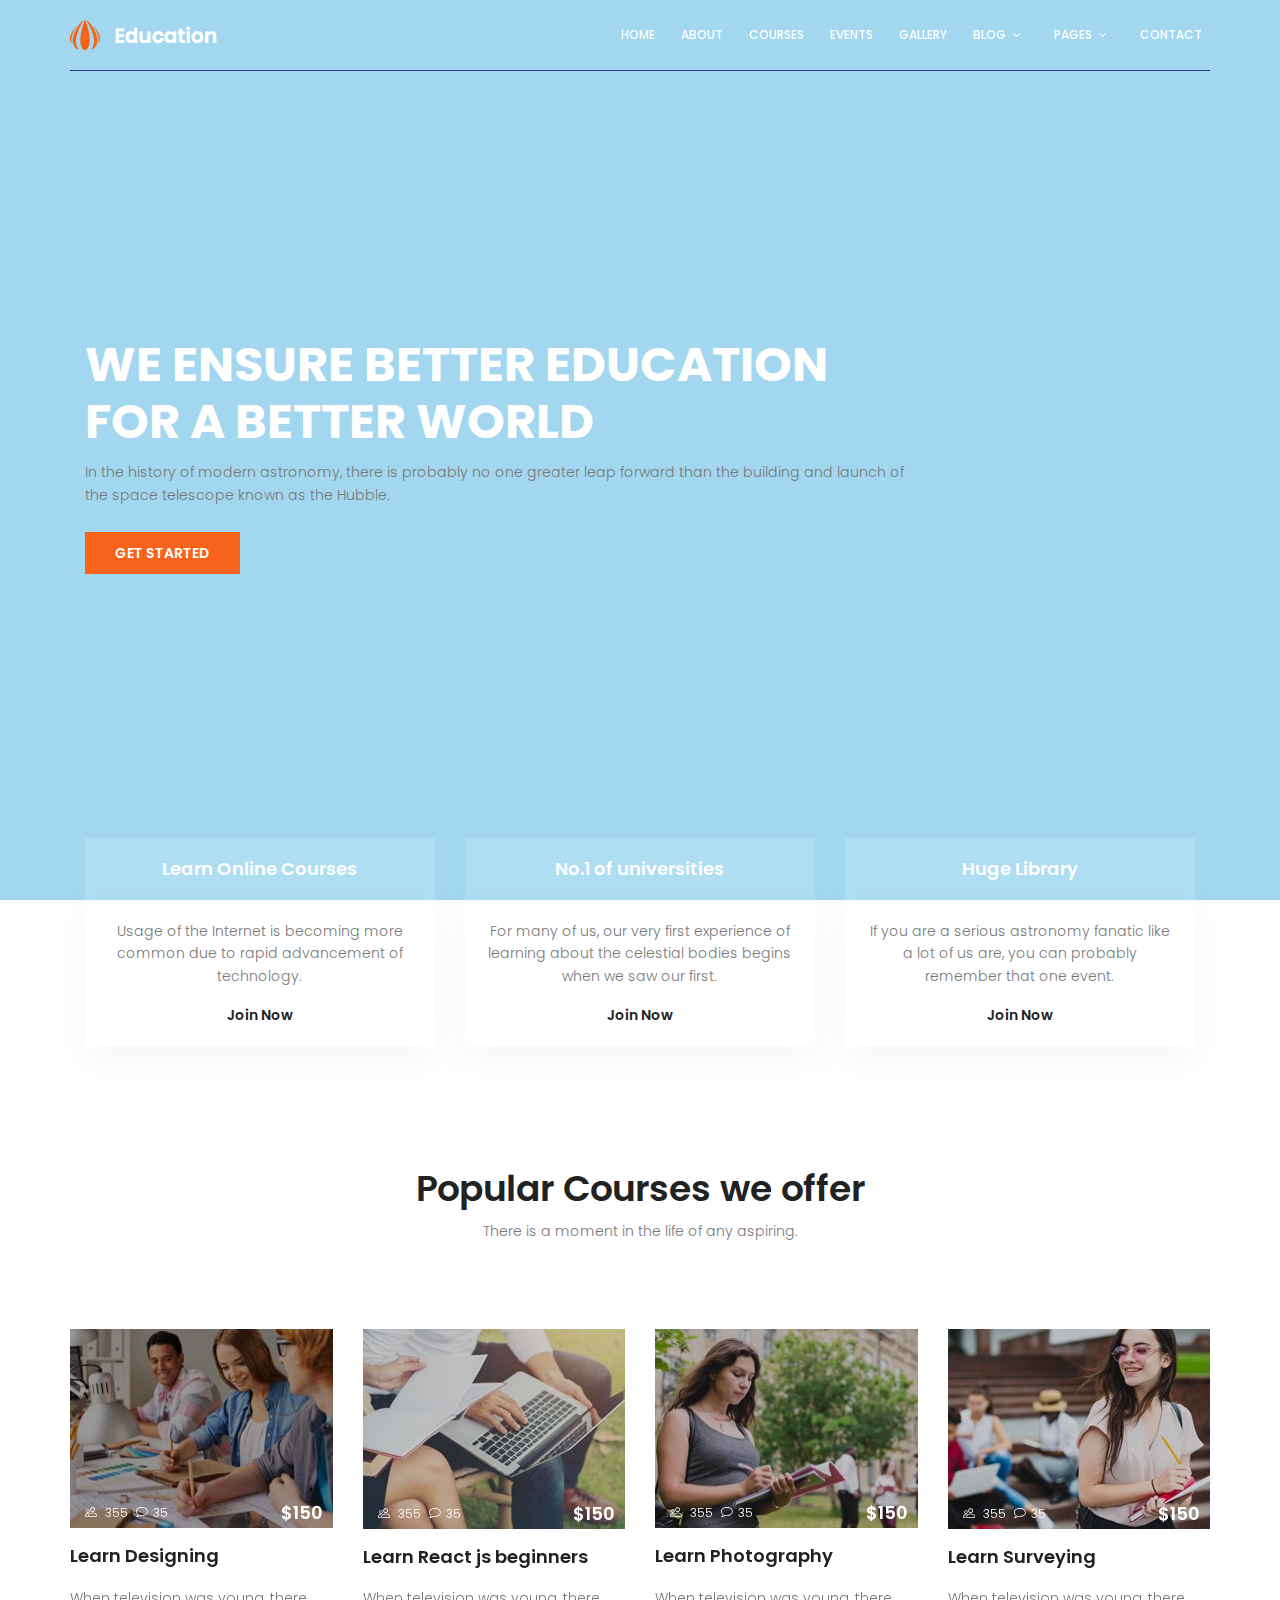
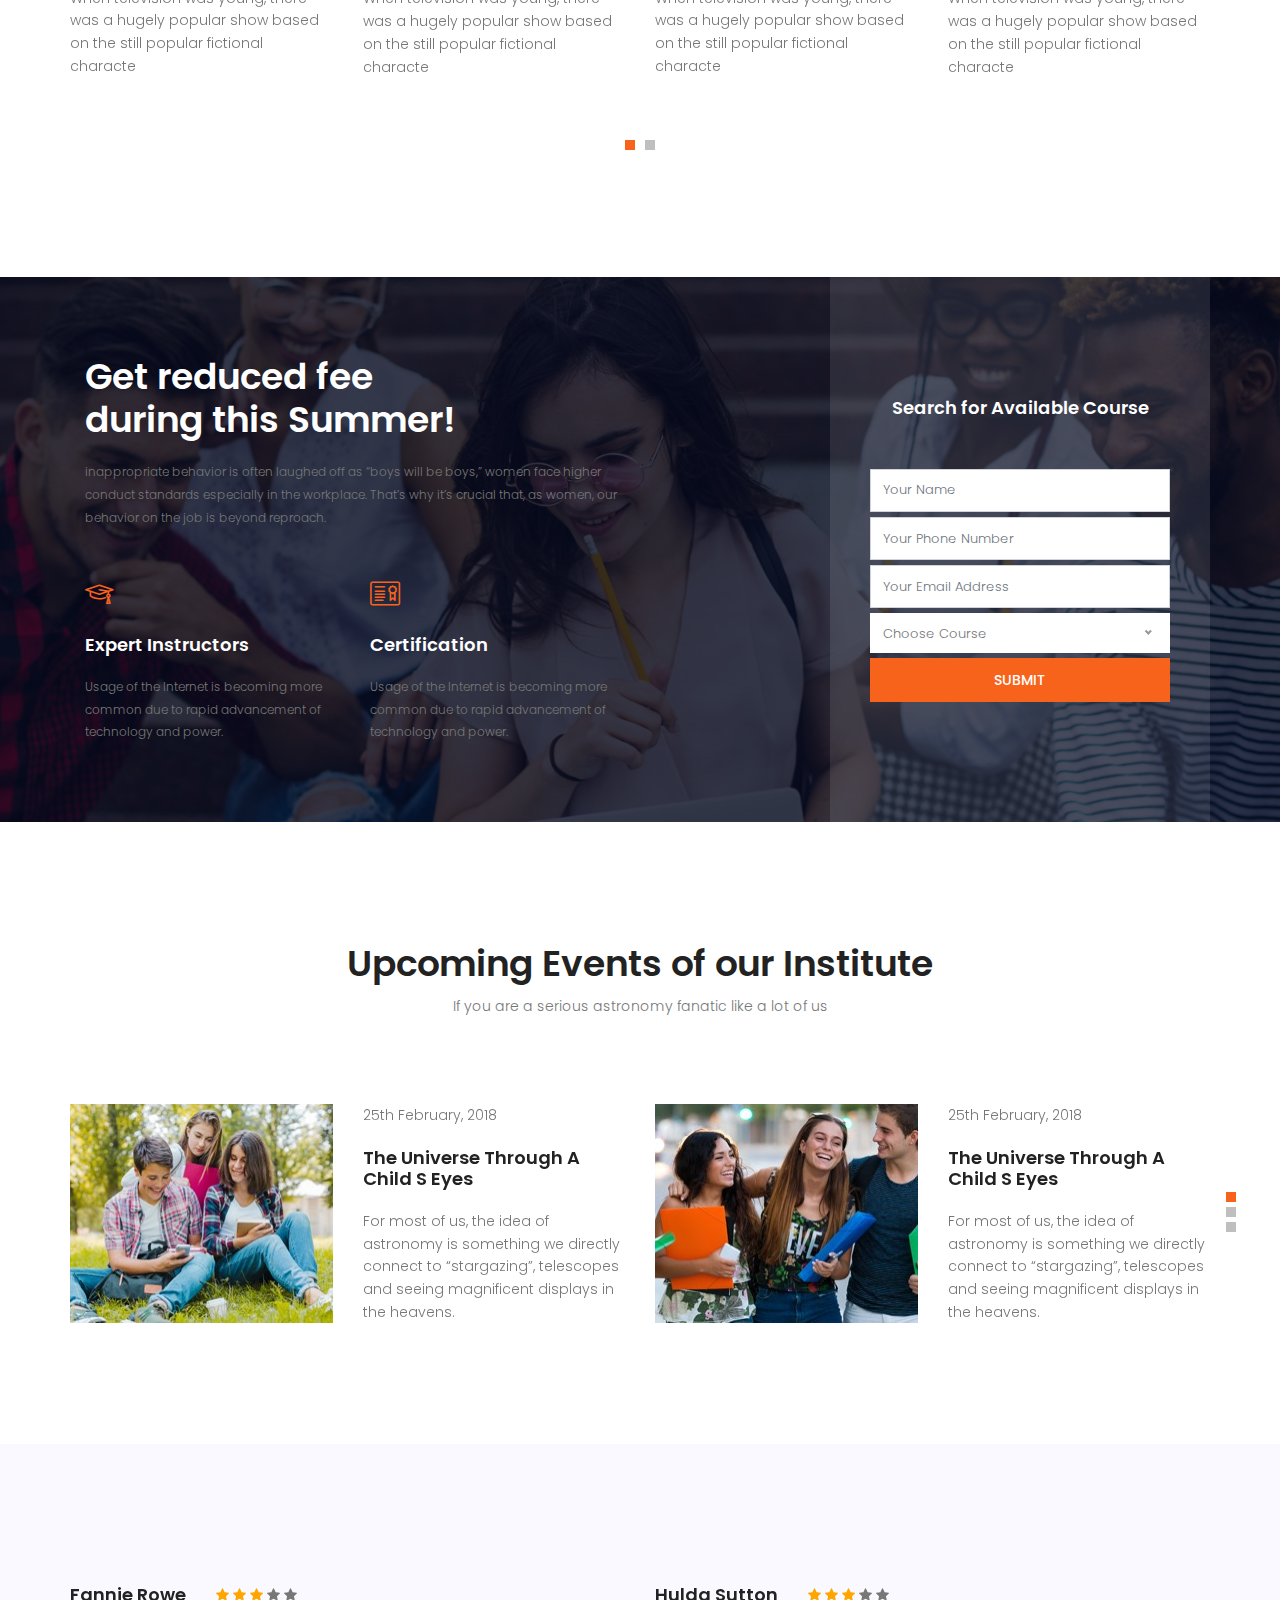
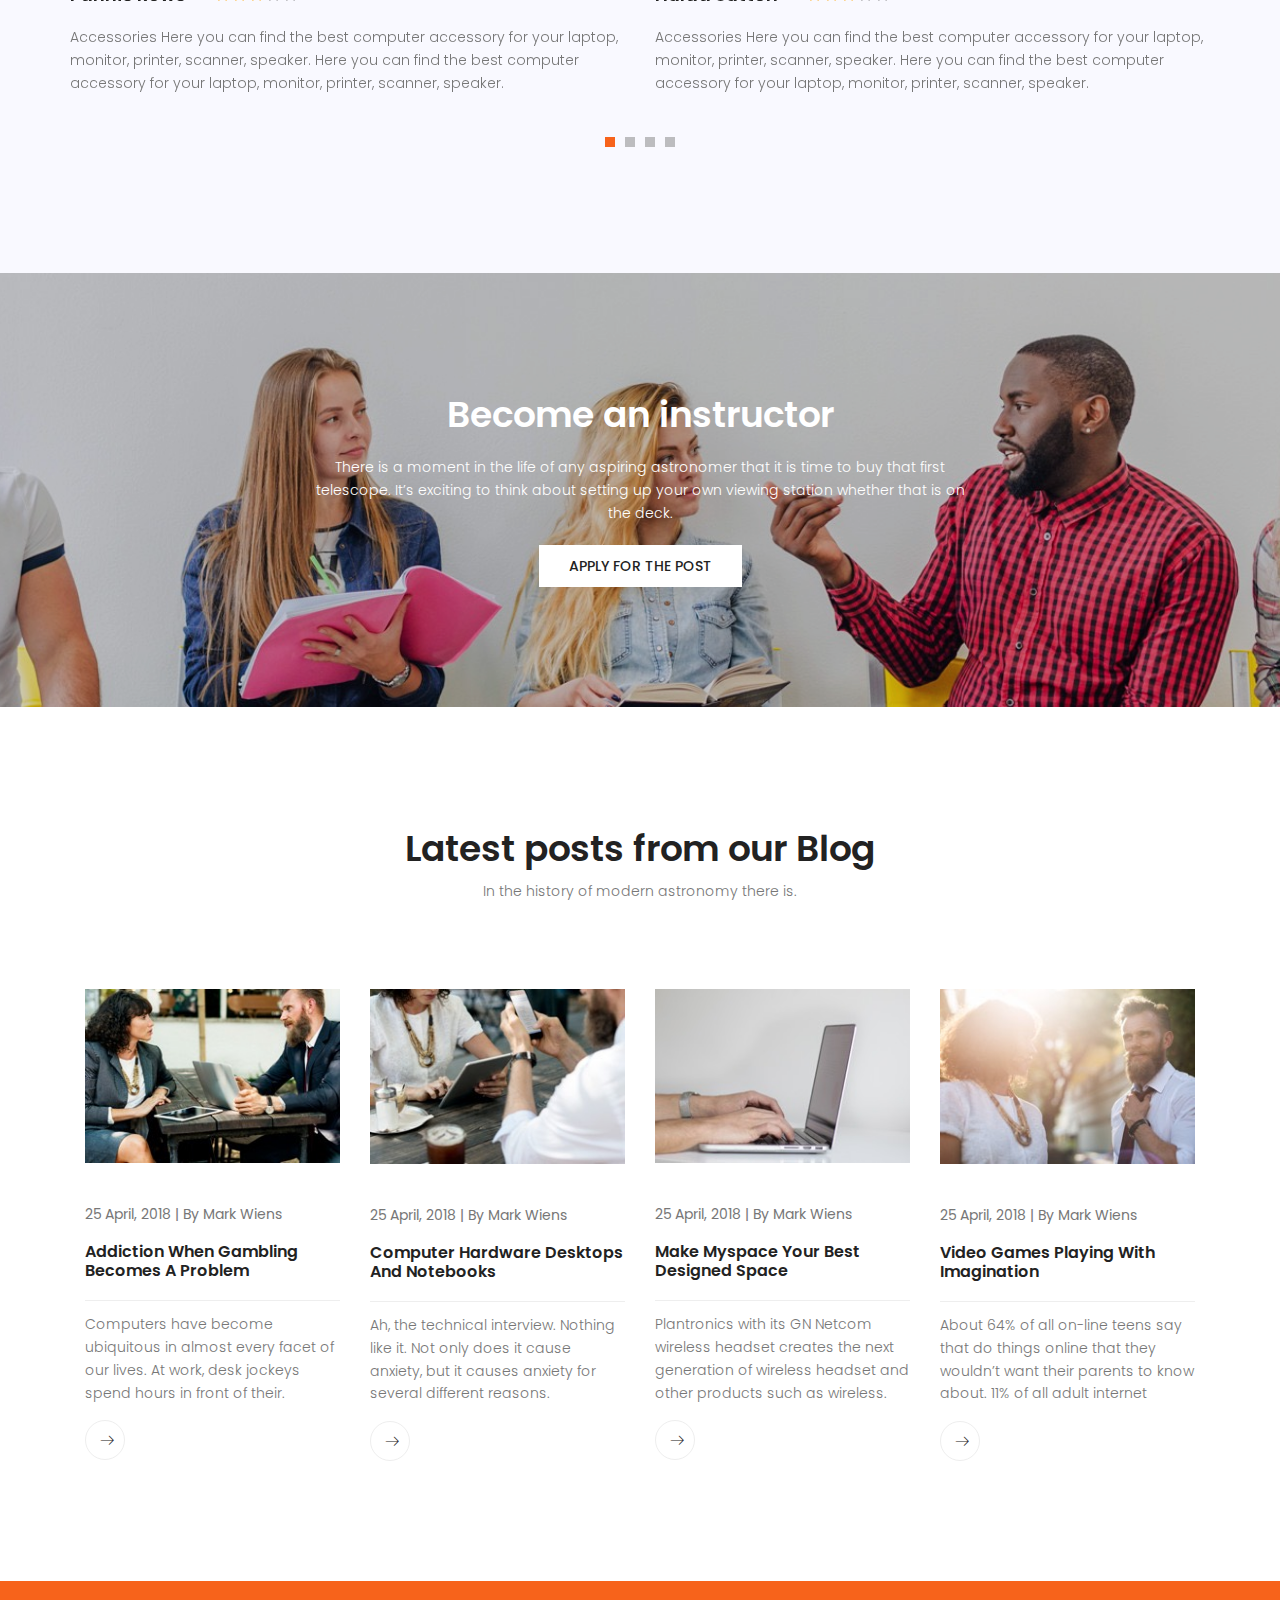
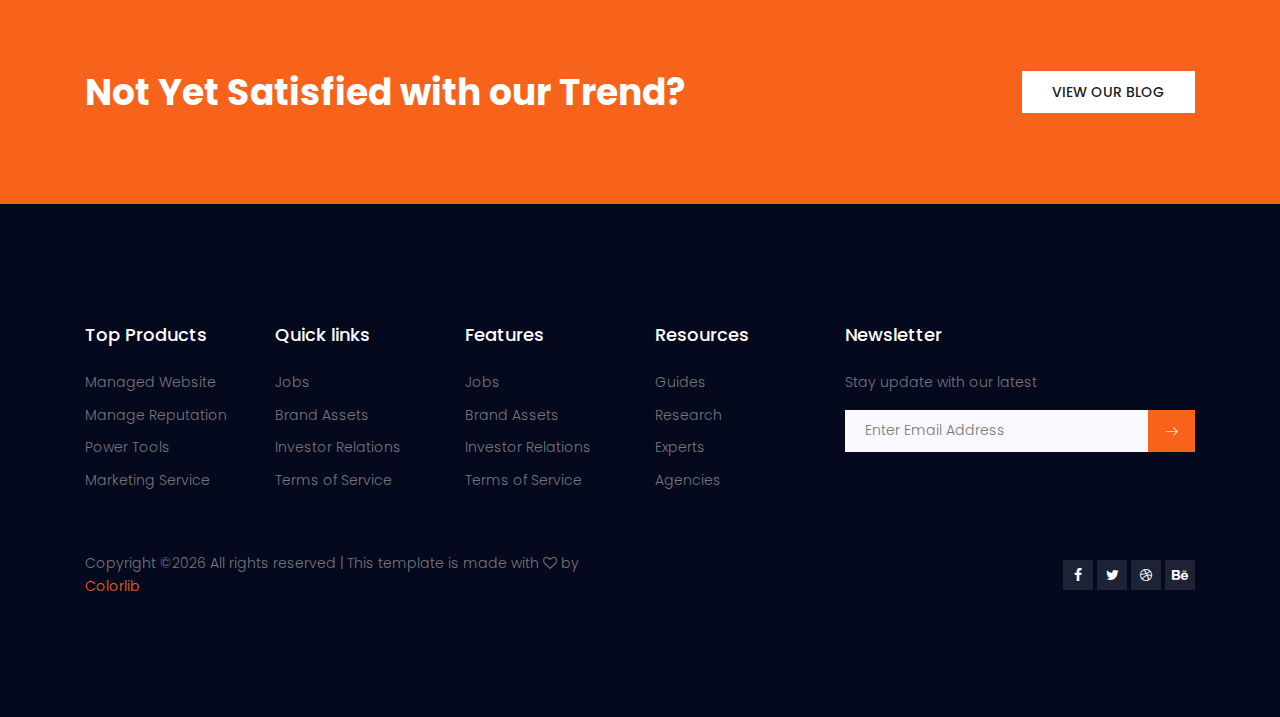
==== index.html @ f913f446 "First commit FE" ====
<!DOCTYPE html>
	<html lang="zxx" class="no-js">
	<head>
		<!-- Mobile Specific Meta -->
		<meta name="viewport" content="width=device-width, initial-scale=1, shrink-to-fit=no">
		<!-- Favicon-->
		<link rel="shortcut icon" href="img/favicon.png">
		<!-- Author Meta -->
		<meta name="author" content="colorlib">
		<!-- Meta Description -->
		<meta name="description" content="">
		<!-- Meta Keyword -->
		<meta name="keywords" content="">
		<!-- meta character set -->
		<meta charset="UTF-8">
		<!-- Site Title -->
		<title>Education</title>

		<link href="https://fonts.googleapis.com/css?family=Poppins:100,200,400,300,500,600,700" rel="stylesheet"> 
			<!--
			CSS
			============================================= -->
			<link rel="stylesheet" href="css/linearicons.css">
			<link rel="stylesheet" href="css/font-awesome.min.css">
			<link rel="stylesheet" href="css/bootstrap.css">
			<link rel="stylesheet" href="css/magnific-popup.css">
			<link rel="stylesheet" href="css/nice-select.css">							
			<link rel="stylesheet" href="css/animate.min.css">
			<link rel="stylesheet" href="css/owl.carousel.css">			
			<link rel="stylesheet" href="css/jquery-ui.css">			
			<link rel="stylesheet" href="css/main.css">
		</head>
		<body>	
		  <header id="header" id="home">
	  		<!-- <div class="header-top">
	  			<div class="container">
			  		<div class="row">
			  			<div class="col-lg-6 col-sm-6 col-8 header-top-left no-padding">
			  				<ul>
								<li><a href="#"><i class="fa fa-facebook"></i></a></li>
								<li><a href="#"><i class="fa fa-twitter"></i></a></li>
								<li><a href="#"><i class="fa fa-dribbble"></i></a></li>
								<li><a href="#"><i class="fa fa-behance"></i></a></li>
			  				</ul>			
			  			</div>
			  			<div class="col-lg-6 col-sm-6 col-4 header-top-right no-padding">
			  				<a href="tel:+953 012 3654 896"><span class="lnr lnr-phone-handset"></span> <span class="text">+953 012 3654 896</span></a>
			  				<a href="mailto:support@colorlib.com"><span class="lnr lnr-envelope"></span> <span class="text">support@colorlib.com</span></a>			
			  			</div>
			  		</div>			  					
	  			</div>
			</div> -->
		    <div class="container main-menu">
		    	<div class="row align-items-center justify-content-between d-flex">
			      <div id="logo">
			        <a href="index.html"><img src="img/logo.png" alt="" title="" /></a>
			      </div>
			      <nav id="nav-menu-container">
			        <ul class="nav-menu">
			          <li><a href="index.html">Home</a></li>
			          <li><a href="about.html">About</a></li>
			          <li><a href="courses.html">Courses</a></li>
			          <li><a href="events.html">Events</a></li>
			          <li><a href="gallery.html">Gallery</a></li>
			          <li class="menu-has-children"><a href="">Blog</a>
			            <ul>
			              <li><a href="blog-home.html">Blog Home</a></li>
			              <li><a href="blog-single.html">Blog Single</a></li>
			            </ul>
			          </li>	
			          <li class="menu-has-children"><a href="">Pages</a>
			            <ul>
		              		<li><a href="course-details.html">Course Details</a></li>		
		              		<li><a href="event-details.html">Event Details</a></li>		
			                <li><a href="elements.html">Elements</a></li>
					          <li class="menu-has-children"><a href="">Level 2 </a>
					            <ul>
					              <li><a href="#">Item One</a></li>
					              <li><a href="#">Item Two</a></li>
					            </ul>
					          </li>					                		
			            </ul>
			          </li>					          					          		          
			          <li><a href="contact.html">Contact</a></li>
			        </ul>
			      </nav><!-- #nav-menu-container -->		    		
		    	</div>
		    </div>
		  </header><!-- #header -->

			<!-- start banner Area -->
			<section class="banner-area relative" id="home">
				<div class="overlay overlay-bg"></div>	
				<div class="container">
					<div class="row fullscreen d-flex align-items-center justify-content-between">
						<div class="banner-content col-lg-9 col-md-12">
							<h1 class="text-uppercase">
								We Ensure better education
								for a better world			
							</h1>
							<p class="pt-10 pb-10">
								In the history of modern astronomy, there is probably no one greater leap forward than the building and launch of the space telescope known as the Hubble.
							</p>
							<a href="#" class="primary-btn text-uppercase">Get Started</a>
						</div>										
					</div>
				</div>					
			</section>
			<!-- End banner Area -->

			<!-- Start feature Area -->
			<section class="feature-area">
				<div class="container">
					<div class="row">
						<div class="col-lg-4">
							<div class="single-feature">
								<div class="title">
									<h4>Learn Online Courses</h4>
								</div>
								<div class="desc-wrap">
									<p>
										Usage of the Internet is becoming more common due to rapid advancement
										of technology.
									</p>
									<a href="#">Join Now</a>									
								</div>
							</div>
						</div>
						<div class="col-lg-4">
							<div class="single-feature">
								<div class="title">
									<h4>No.1 of universities</h4>
								</div>
								<div class="desc-wrap">
									<p>
										For many of us, our very first experience of learning about the celestial bodies begins when we saw our first.
									</p>
									<a href="#">Join Now</a>									
								</div>
							</div>
						</div>
						<div class="col-lg-4">
							<div class="single-feature">
								<div class="title">
									<h4>Huge Library</h4>
								</div>
								<div class="desc-wrap">
									<p>
										If you are a serious astronomy fanatic like a lot of us are, you can probably remember that one event.
									</p>
									<a href="#">Join Now</a>									
								</div>
							</div>
						</div>												
					</div>
				</div>	
			</section>
			<!-- End feature Area -->
					
			<!-- Start popular-course Area -->
			<section class="popular-course-area section-gap">
				<div class="container">
					<div class="row d-flex justify-content-center">
						<div class="menu-content pb-70 col-lg-8">
							<div class="title text-center">
								<h1 class="mb-10">Popular Courses we offer</h1>
								<p>There is a moment in the life of any aspiring.</p>
							</div>
						</div>
					</div>						
					<div class="row">
						<div class="active-popular-carusel">
							<div class="single-popular-carusel">
								<div class="thumb-wrap relative">
									<div class="thumb relative">
										<div class="overlay overlay-bg"></div>	
										<img class="img-fluid" src="img/p1.jpg" alt="">
									</div>
									<div class="meta d-flex justify-content-between">
										<p><span class="lnr lnr-users"></span> 355 <span class="lnr lnr-bubble"></span>35</p>
										<h4>$150</h4>
									</div>									
								</div>
								<div class="details">
									<a href="#">
										<h4>
											Learn Designing
										</h4>
									</a>
									<p>
										When television was young, there was a hugely popular show based on the still popular fictional characte										
									</p>
								</div>
							</div>	
							<div class="single-popular-carusel">
								<div class="thumb-wrap relative">
									<div class="thumb relative">
										<div class="overlay overlay-bg"></div>	
										<img class="img-fluid" src="img/p2.jpg" alt="">
									</div>
									<div class="meta d-flex justify-content-between">
										<p><span class="lnr lnr-users"></span> 355 <span class="lnr lnr-bubble"></span>35</p>
										<h4>$150</h4>
									</div>									
								</div>
								<div class="details">
									<a href="#">
										<h4>
											Learn React js beginners
										</h4>
									</a>
									<p>
										When television was young, there was a hugely popular show based on the still popular fictional characte										
									</p>
								</div>
							</div>	
							<div class="single-popular-carusel">
								<div class="thumb-wrap relative">
									<div class="thumb relative">
										<div class="overlay overlay-bg"></div>	
										<img class="img-fluid" src="img/p3.jpg" alt="">
									</div>
									<div class="meta d-flex justify-content-between">
										<p><span class="lnr lnr-users"></span> 355 <span class="lnr lnr-bubble"></span>35</p>
										<h4>$150</h4>
									</div>									
								</div>
								<div class="details">
									<a href="#">
										<h4>
											Learn Photography
										</h4>
									</a>
									<p>
										When television was young, there was a hugely popular show based on the still popular fictional characte										
									</p>
								</div>
							</div>	
							<div class="single-popular-carusel">
								<div class="thumb-wrap relative">
									<div class="thumb relative">
										<div class="overlay overlay-bg"></div>	
										<img class="img-fluid" src="img/p4.jpg" alt="">
									</div>
									<div class="meta d-flex justify-content-between">
										<p><span class="lnr lnr-users"></span> 355 <span class="lnr lnr-bubble"></span>35</p>
										<h4>$150</h4>
									</div>									
								</div>
								<div class="details">
									<a href="#">
										<h4>
											Learn Surveying
										</h4>
									</a>
									<p>
										When television was young, there was a hugely popular show based on the still popular fictional characte										
									</p>
								</div>
							</div>
							<div class="single-popular-carusel">
								<div class="thumb-wrap relative">
									<div class="thumb relative">
										<div class="overlay overlay-bg"></div>	
										<img class="img-fluid" src="img/p1.jpg" alt="">
									</div>
									<div class="meta d-flex justify-content-between">
										<p><span class="lnr lnr-users"></span> 355 <span class="lnr lnr-bubble"></span>35</p>
										<h4>$150</h4>
									</div>									
								</div>
								<div class="details">
									<a href="#">
										<h4>
											Learn Designing
										</h4>
									</a>
									<p>
										When television was young, there was a hugely popular show based on the still popular fictional characte										
									</p>
								</div>
							</div>	
							<div class="single-popular-carusel">
								<div class="thumb-wrap relative">
									<div class="thumb relative">
										<div class="overlay overlay-bg"></div>	
										<img class="img-fluid" src="img/p2.jpg" alt="">
									</div>
									<div class="meta d-flex justify-content-between">
										<p><span class="lnr lnr-users"></span> 355 <span class="lnr lnr-bubble"></span>35</p>
										<h4>$150</h4>
									</div>									
								</div>
								<div class="details">
									<a href="#">
										<h4>
											Learn React js beginners
										</h4>
									</a>
									<p>
										When television was young, there was a hugely popular show based on the still popular fictional characte										
									</p>
								</div>
							</div>	
							<div class="single-popular-carusel">
								<div class="thumb-wrap relative">
									<div class="thumb relative">
										<div class="overlay overlay-bg"></div>	
										<img class="img-fluid" src="img/p3.jpg" alt="">
									</div>
									<div class="meta d-flex justify-content-between">
										<p><span class="lnr lnr-users"></span> 355 <span class="lnr lnr-bubble"></span>35</p>
										<h4>$150</h4>
									</div>									
								</div>
								<div class="details">
									<a href="#">
										<h4>
											Learn Photography
										</h4>
									</a>
									<p>
										When television was young, there was a hugely popular show based on the still popular fictional characte										
									</p>
								</div>
							</div>	
							<div class="single-popular-carusel">
								<div class="thumb-wrap relative">
									<div class="thumb relative">
										<div class="overlay overlay-bg"></div>	
										<img class="img-fluid" src="img/p4.jpg" alt="">
									</div>
									<div class="meta d-flex justify-content-between">
										<p><span class="lnr lnr-users"></span> 355 <span class="lnr lnr-bubble"></span>35</p>
										<h4>$150</h4>
									</div>									
								</div>
								<div class="details">
									<a href="#">
										<h4>
											Learn Surveying
										</h4>
									</a>
									<p>
										When television was young, there was a hugely popular show based on the still popular fictional characte										
									</p>
								</div>
							</div>							
						</div>
					</div>
				</div>	
			</section>
			<!-- End popular-course Area -->
			

			<!-- Start search-course Area -->
			<section class="search-course-area relative">
				<div class="overlay overlay-bg"></div>
				<div class="container">
					<div class="row justify-content-between align-items-center">
						<div class="col-lg-6 col-md-6 search-course-left">
							<h1 class="text-white">
								Get reduced fee <br>
								during this Summer!
							</h1>
							<p>
								inappropriate behavior is often laughed off as “boys will be boys,” women face higher conduct standards especially in the workplace. That’s why it’s crucial that, as women, our behavior on the job is beyond reproach.
							</p>
							<div class="row details-content">
								<div class="col single-detials">
									<span class="lnr lnr-graduation-hat"></span>
									<a href="#"><h4>Expert Instructors</h4></a>		
									<p>
										Usage of the Internet is becoming more common due to rapid advancement of technology and power.
									</p>						
								</div>
								<div class="col single-detials">
									<span class="lnr lnr-license"></span>
									<a href="#"><h4>Certification</h4></a>		
									<p>
										Usage of the Internet is becoming more common due to rapid advancement of technology and power.
									</p>						
								</div>								
							</div>
						</div>
						<div class="col-lg-4 col-md-6 search-course-right section-gap">
							<form class="form-wrap" action="#">
								<h4 class="text-white pb-20 text-center mb-30">Search for Available Course</h4>		
								<input type="text" class="form-control" name="name" placeholder="Your Name" onfocus="this.placeholder = ''" onblur="this.placeholder = 'Your Name'" >
								<input type="phone" class="form-control" name="phone" placeholder="Your Phone Number" onfocus="this.placeholder = ''" onblur="this.placeholder = 'Your Phone Number'" >
								<input type="email" class="form-control" name="email" placeholder="Your Email Address" onfocus="this.placeholder = ''" onblur="this.placeholder = 'Your Email Address'" >
								<div class="form-select" id="service-select">
									<select>
										<option datd-display="">Choose Course</option>
										<option value="1">Course One</option>
										<option value="2">Course Two</option>
										<option value="3">Course Three</option>
										<option value="4">Course Four</option>
									</select>
								</div>									
								<button class="primary-btn text-uppercase">Submit</button>
							</form>
						</div>
					</div>
				</div>	
			</section>
			<!-- End search-course Area -->
			
		
			<!-- Start upcoming-event Area -->
			<section class="upcoming-event-area section-gap">
				<div class="container">
					<div class="row d-flex justify-content-center">
						<div class="menu-content pb-70 col-lg-8">
							<div class="title text-center">
								<h1 class="mb-10">Upcoming Events of our Institute</h1>
								<p>If you are a serious astronomy fanatic like a lot of us</p>
							</div>
						</div>
					</div>								
					<div class="row">
						<div class="active-upcoming-event-carusel">
							<div class="single-carusel row align-items-center">
								<div class="col-12 col-md-6 thumb">
									<img class="img-fluid" src="img/e1.jpg" alt="">
								</div>
								<div class="detials col-12 col-md-6">
									<p>25th February, 2018</p>
									<a href="#"><h4>The Universe Through
									A Child S Eyes</h4></a>
									<p>
										For most of us, the idea of astronomy is something we directly connect to “stargazing”, telescopes and seeing magnificent displays in the heavens.
									</p>
								</div>
							</div>
							<div class="single-carusel row align-items-center">
								<div class="col-12 col-md-6 thumb">
									<img class="img-fluid" src="img/e2.jpg" alt="">
								</div>
								<div class="detials col-12 col-md-6">
									<p>25th February, 2018</p>
									<a href="#"><h4>The Universe Through
									A Child S Eyes</h4></a>
									<p>
										For most of us, the idea of astronomy is something we directly connect to “stargazing”, telescopes and seeing magnificent displays in the heavens.
									</p>
								</div>
							</div>	
							<div class="single-carusel row align-items-center">
								<div class="col-12 col-md-6 thumb">
									<img class="img-fluid" src="img/e1.jpg" alt="">
								</div>
								<div class="detials col-12 col-md-6">
									<p>25th February, 2018</p>
									<a href="#"><h4>The Universe Through
									A Child S Eyes</h4></a>
									<p>
										For most of us, the idea of astronomy is something we directly connect to “stargazing”, telescopes and seeing magnificent displays in the heavens.
									</p>
								</div>
							</div>	
							<div class="single-carusel row align-items-center">
								<div class="col-12 col-md-6 thumb">
									<img class="img-fluid" src="img/e1.jpg" alt="">
								</div>
								<div class="detials col-12 col-md-6">
									<p>25th February, 2018</p>
									<a href="#"><h4>The Universe Through
									A Child S Eyes</h4></a>
									<p>
										For most of us, the idea of astronomy is something we directly connect to “stargazing”, telescopes and seeing magnificent displays in the heavens.
									</p>
								</div>
							</div>
							<div class="single-carusel row align-items-center">
								<div class="col-12 col-md-6 thumb">
									<img class="img-fluid" src="img/e2.jpg" alt="">
								</div>
								<div class="detials col-12 col-md-6">
									<p>25th February, 2018</p>
									<a href="#"><h4>The Universe Through
									A Child S Eyes</h4></a>
									<p>
										For most of us, the idea of astronomy is something we directly connect to “stargazing”, telescopes and seeing magnificent displays in the heavens.
									</p>
								</div>
							</div>	
							<div class="single-carusel row align-items-center">
								<div class="col-12 col-md-6 thumb">
									<img class="img-fluid" src="img/e1.jpg" alt="">
								</div>
								<div class="detials col-12 col-md-6">
									<p>25th February, 2018</p>
									<a href="#"><h4>The Universe Through
									A Child S Eyes</h4></a>
									<p>
										For most of us, the idea of astronomy is something we directly connect to “stargazing”, telescopes and seeing magnificent displays in the heavens.
									</p>
								</div>
							</div>																						
						</div>
					</div>
				</div>	
			</section>
			<!-- End upcoming-event Area -->
						
			<!-- Start review Area -->
			<section class="review-area section-gap relative">
				<div class="overlay overlay-bg"></div>
				<div class="container">				
					<div class="row">
						<div class="active-review-carusel">
							<div class="single-review item">
								<div class="title justify-content-start d-flex">
									<a href="#"><h4>Fannie Rowe</h4></a>
									<div class="star">
										<span class="fa fa-star checked"></span>
										<span class="fa fa-star checked"></span>
										<span class="fa fa-star checked"></span>
										<span class="fa fa-star"></span>
										<span class="fa fa-star"></span>
									</div>
								</div>
								<p>
									Accessories Here you can find the best computer accessory for your laptop, monitor, printer, scanner, speaker. Here you can find the best computer accessory for your laptop, monitor, printer, scanner, speaker.
								</p>
							</div>
							<div class="single-review item">
								<div class="title justify-content-start d-flex">
									<a href="#"><h4>Hulda Sutton</h4></a>
									<div class="star">
										<span class="fa fa-star checked"></span>
										<span class="fa fa-star checked"></span>
										<span class="fa fa-star checked"></span>
										<span class="fa fa-star"></span>
										<span class="fa fa-star"></span>
									</div>
								</div>
								<p>
									Accessories Here you can find the best computer accessory for your laptop, monitor, printer, scanner, speaker. Here you can find the best computer accessory for your laptop, monitor, printer, scanner, speaker.
								</p>
							</div>
							<div class="single-review item">
								<div class="title justify-content-start d-flex">
									<a href="#"><h4>Fannie Rowe</h4></a>
									<div class="star">
										<span class="fa fa-star checked"></span>
										<span class="fa fa-star checked"></span>
										<span class="fa fa-star checked"></span>
										<span class="fa fa-star"></span>
										<span class="fa fa-star"></span>
									</div>
								</div>
								<p>
									Accessories Here you can find the best computer accessory for your laptop, monitor, printer, scanner, speaker. Here you can find the best computer accessory for your laptop, monitor, printer, scanner, speaker.
								</p>
							</div>
							<div class="single-review item">
								<div class="title justify-content-start d-flex">
									<a href="#"><h4>Hulda Sutton</h4></a>
									<div class="star">
										<span class="fa fa-star checked"></span>
										<span class="fa fa-star checked"></span>
										<span class="fa fa-star checked"></span>
										<span class="fa fa-star"></span>
										<span class="fa fa-star"></span>
									</div>
								</div>
								<p>
									Accessories Here you can find the best computer accessory for your laptop, monitor, printer, scanner, speaker. Here you can find the best computer accessory for your laptop, monitor, printer, scanner, speaker.
								</p>
							</div>	
							<div class="single-review item">
								<div class="title justify-content-start d-flex">
									<a href="#"><h4>Fannie Rowe</h4></a>
									<div class="star">
										<span class="fa fa-star checked"></span>
										<span class="fa fa-star checked"></span>
										<span class="fa fa-star checked"></span>
										<span class="fa fa-star"></span>
										<span class="fa fa-star"></span>
									</div>
								</div>
								<p>
									Accessories Here you can find the best computer accessory for your laptop, monitor, printer, scanner, speaker. Here you can find the best computer accessory for your laptop, monitor, printer, scanner, speaker.
								</p>
							</div>
							<div class="single-review item">
								<div class="title justify-content-start d-flex">
									<a href="#"><h4>Hulda Sutton</h4></a>
									<div class="star">
										<span class="fa fa-star checked"></span>
										<span class="fa fa-star checked"></span>
										<span class="fa fa-star checked"></span>
										<span class="fa fa-star"></span>
										<span class="fa fa-star"></span>
									</div>
								</div>
								<p>
									Accessories Here you can find the best computer accessory for your laptop, monitor, printer, scanner, speaker. Here you can find the best computer accessory for your laptop, monitor, printer, scanner, speaker.
								</p>
							</div>
							<div class="single-review item">
								<img src="img/r1.png" alt="">
								<div class="title justify-content-start d-flex">
									<a href="#"><h4>Fannie Rowe</h4></a>
									<div class="star">
										<span class="fa fa-star checked"></span>
										<span class="fa fa-star checked"></span>
										<span class="fa fa-star checked"></span>
										<span class="fa fa-star"></span>
										<span class="fa fa-star"></span>
									</div>
								</div>
								<p>
									Accessories Here you can find the best computer accessory for your laptop, monitor, printer, scanner, speaker. Here you can find the best computer accessory for your laptop, monitor, printer, scanner, speaker.
								</p>
							</div>
							<div class="single-review item">
								<div class="title justify-content-start d-flex">
									<a href="#"><h4>Hulda Sutton</h4></a>
									<div class="star">
										<span class="fa fa-star checked"></span>
										<span class="fa fa-star checked"></span>
										<span class="fa fa-star checked"></span>
										<span class="fa fa-star"></span>
										<span class="fa fa-star"></span>
									</div>
								</div>
								<p>
									Accessories Here you can find the best computer accessory for your laptop, monitor, printer, scanner, speaker. Here you can find the best computer accessory for your laptop, monitor, printer, scanner, speaker.
								</p>
							</div>																												
						</div>
					</div>
				</div>	
			</section>
			<!-- End review Area -->	
			
			<!-- Start cta-one Area -->
			<section class="cta-one-area relative section-gap">
				<div class="container">
					<div class="overlay overlay-bg"></div>
					<div class="row justify-content-center">
						<div class="wrap">
							<h1 class="text-white">Become an instructor</h1>
							<p>
								There is a moment in the life of any aspiring astronomer that it is time to buy that first telescope. It’s exciting to think about setting up your own viewing station whether that is on the deck.
							</p>
							<a class="primary-btn wh" href="#">Apply for the post</a>								
						</div>					
					</div>
				</div>	
			</section>
			<!-- End cta-one Area -->

			<!-- Start blog Area -->
			<section class="blog-area section-gap" id="blog">
				<div class="container">
					<div class="row d-flex justify-content-center">
						<div class="menu-content pb-70 col-lg-8">
							<div class="title text-center">
								<h1 class="mb-10">Latest posts from our Blog</h1>
								<p>In the history of modern astronomy there is.</p>
							</div>
						</div>
					</div>					
					<div class="row">
						<div class="col-lg-3 col-md-6 single-blog">
							<div class="thumb">
								<img class="img-fluid" src="img/b1.jpg" alt="">								
							</div>
							<p class="meta">25 April, 2018  |  By <a href="#">Mark Wiens</a></p>
							<a href="blog-single.html">
								<h5>Addiction When Gambling Becomes A Problem</h5>
							</a>
							<p>
								Computers have become ubiquitous in almost every facet of our lives. At work, desk jockeys spend hours in front of their.
							</p>
							<a href="#" class="details-btn d-flex justify-content-center align-items-center"><span class="details">Details</span><span class="lnr lnr-arrow-right"></span></a>		
						</div>
						<div class="col-lg-3 col-md-6 single-blog">
							<div class="thumb">
								<img class="img-fluid" src="img/b2.jpg" alt="">								
							</div>
							<p class="meta">25 April, 2018  |  By <a href="#">Mark Wiens</a></p>
							<a href="blog-single.html">
								<h5>Computer Hardware Desktops And Notebooks</h5>
							</a>
							<p>
								Ah, the technical interview. Nothing like it. Not only does it cause anxiety, but it causes anxiety for several different reasons. 
							</p>
							<a href="#" class="details-btn d-flex justify-content-center align-items-center"><span class="details">Details</span><span class="lnr lnr-arrow-right"></span></a>						
						</div>
						<div class="col-lg-3 col-md-6 single-blog">
							<div class="thumb">
								<img class="img-fluid" src="img/b3.jpg" alt="">								
							</div>
							<p class="meta">25 April, 2018  |  By <a href="#">Mark Wiens</a></p>
							<a href="blog-single.html">
								<h5>Make Myspace Your Best Designed Space</h5>
							</a>
							<p>
								Plantronics with its GN Netcom wireless headset creates the next generation of wireless headset and other products such as wireless.
							</p>
							<a href="#" class="details-btn d-flex justify-content-center align-items-center"><span class="details">Details</span><span class="lnr lnr-arrow-right"></span></a>									
						</div>
						<div class="col-lg-3 col-md-6 single-blog">
							<div class="thumb">
								<img class="img-fluid" src="img/b4.jpg" alt="">								
							</div>
							<p class="meta">25 April, 2018  |  By <a href="#">Mark Wiens</a></p>
							<a href="blog-single.html">
								<h5>Video Games Playing With Imagination</h5>
							</a>
							<p>
								About 64% of all on-line teens say that do things online that they wouldn’t want their parents to know about.   11% of all adult internet 
							</p>
							<a href="#" class="details-btn d-flex justify-content-center align-items-center"><span class="details">Details</span><span class="lnr lnr-arrow-right"></span></a>							
						</div>							
					</div>
				</div>	
			</section>
			<!-- End blog Area -->			
			

			<!-- Start cta-two Area -->
			<section class="cta-two-area">
				<div class="container">
					<div class="row">
						<div class="col-lg-8 cta-left">
							<h1>Not Yet Satisfied with our Trend?</h1>
						</div>
						<div class="col-lg-4 cta-right">
							<a class="primary-btn wh" href="#">view our blog</a>
						</div>
					</div>
				</div>	
			</section>
			<!-- End cta-two Area -->
						
			<!-- start footer Area -->		
			<footer class="footer-area section-gap">
				<div class="container">
					<div class="row">
						<div class="col-lg-2 col-md-6 col-sm-6">
							<div class="single-footer-widget">
								<h4>Top Products</h4>
								<ul>
									<li><a href="#">Managed Website</a></li>
									<li><a href="#">Manage Reputation</a></li>
									<li><a href="#">Power Tools</a></li>
									<li><a href="#">Marketing Service</a></li>
								</ul>								
							</div>
						</div>
						<div class="col-lg-2 col-md-6 col-sm-6">
							<div class="single-footer-widget">
								<h4>Quick links</h4>
								<ul>
									<li><a href="#">Jobs</a></li>
									<li><a href="#">Brand Assets</a></li>
									<li><a href="#">Investor Relations</a></li>
									<li><a href="#">Terms of Service</a></li>
								</ul>								
							</div>
						</div>
						<div class="col-lg-2 col-md-6 col-sm-6">
							<div class="single-footer-widget">
								<h4>Features</h4>
								<ul>
									<li><a href="#">Jobs</a></li>
									<li><a href="#">Brand Assets</a></li>
									<li><a href="#">Investor Relations</a></li>
									<li><a href="#">Terms of Service</a></li>
								</ul>								
							</div>
						</div>
						<div class="col-lg-2 col-md-6 col-sm-6">
							<div class="single-footer-widget">
								<h4>Resources</h4>
								<ul>
									<li><a href="#">Guides</a></li>
									<li><a href="#">Research</a></li>
									<li><a href="#">Experts</a></li>
									<li><a href="#">Agencies</a></li>
								</ul>								
							</div>
						</div>																		
						<div class="col-lg-4  col-md-6 col-sm-6">
							<div class="single-footer-widget">
								<h4>Newsletter</h4>
								<p>Stay update with our latest</p>
								<div class="" id="mc_embed_signup">
									 <form target="_blank" action="https://spondonit.us12.list-manage.com/subscribe/post?u=1462626880ade1ac87bd9c93a&amp;id=92a4423d01" method="get">
									  <div class="input-group">
									    <input type="text" class="form-control" name="EMAIL" placeholder="Enter Email Address" onfocus="this.placeholder = ''" onblur="this.placeholder = 'Enter Email Address '" required="" type="email">
									    <div class="input-group-btn">
									      <button class="btn btn-default" type="submit">
									        <span class="lnr lnr-arrow-right"></span>
									      </button>    
									    </div>
									    	<div class="info"></div>  
									  </div>
									</form> 
								</div>
							</div>
						</div>											
					</div>
					<div class="footer-bottom row align-items-center justify-content-between">
						<p class="footer-text m-0 col-lg-6 col-md-12"><!-- Link back to Colorlib can't be removed. Template is licensed under CC BY 3.0. -->
Copyright &copy;<script>document.write(new Date().getFullYear());</script> All rights reserved | This template is made with <i class="fa fa-heart-o" aria-hidden="true"></i> by <a href="https://colorlib.com" target="_blank">Colorlib</a>
<!-- Link back to Colorlib can't be removed. Template is licensed under CC BY 3.0. --></p>
						<div class="col-lg-6 col-sm-12 footer-social">
							<a href="#"><i class="fa fa-facebook"></i></a>
							<a href="#"><i class="fa fa-twitter"></i></a>
							<a href="#"><i class="fa fa-dribbble"></i></a>
							<a href="#"><i class="fa fa-behance"></i></a>
						</div>
					</div>						
				</div>
			</footer>	
			<!-- End footer Area -->	


			<script src="js/vendor/jquery-2.2.4.min.js"></script>
			<script src="https://cdnjs.cloudflare.com/ajax/libs/popper.js/1.12.9/umd/popper.min.js" integrity="sha384-ApNbgh9B+Y1QKtv3Rn7W3mgPxhU9K/ScQsAP7hUibX39j7fakFPskvXusvfa0b4Q" crossorigin="anonymous"></script>
			<script src="js/vendor/bootstrap.min.js"></script>			
			<script src="https://maps.googleapis.com/maps/api/js?key=AIzaSyBhOdIF3Y9382fqJYt5I_sswSrEw5eihAA"></script>
  			<script src="js/easing.min.js"></script>			
			<script src="js/hoverIntent.js"></script>
			<script src="js/superfish.min.js"></script>	
			<script src="js/jquery.ajaxchimp.min.js"></script>
			<script src="js/jquery.magnific-popup.min.js"></script>	
    		<script src="js/jquery.tabs.min.js"></script>						
			<script src="js/jquery.nice-select.min.js"></script>	
			<script src="js/owl.carousel.min.js"></script>									
			<script src="js/mail-script.js"></script>	
			<script src="js/main.js"></script>	
		</body>
	</html>
---- css/linearicons.css ----
@font-face {
	font-family: 'Linearicons-Free';
	src:url('../fonts/Linearicons-Free.eot?w118d');
	src:url('../fonts/Linearicons-Free.eot?#iefixw118d') format('embedded-opentype'),
		url('../fonts/Linearicons-Free.woff2?w118d') format('woff2'),
		url('../fonts/Linearicons-Free.woff?w118d') format('woff'),
		url('../fonts/Linearicons-Free.ttf?w118d') format('truetype'),
		url('../fonts/Linearicons-Free.svg?w118d#Linearicons-Free') format('svg');
	font-weight: normal;
	font-style: normal;
}

.lnr {
	font-family: 'Linearicons-Free';
	speak: none;
	font-style: normal;
	font-weight: normal;
	font-variant: normal;
	text-transform: none;
	line-height: 1;

	/* Better Font Rendering =========== */
	-webkit-font-smoothing: antialiased;
	-moz-osx-font-smoothing: grayscale;
}

.lnr-home:before {
	content: "\e800";
}
.lnr-apartment:before {
	content: "\e801";
}
.lnr-pencil:before {
	content: "\e802";
}
.lnr-magic-wand:before {
	content: "\e803";
}
.lnr-drop:before {
	content: "\e804";
}
.lnr-lighter:before {
	content: "\e805";
}
.lnr-poop:before {
	content: "\e806";
}
.lnr-sun:before {
	content: "\e807";
}
.lnr-moon:before {
	content: "\e808";
}
.lnr-cloud:before {
	content: "\e809";
}
.lnr-cloud-upload:before {
	content: "\e80a";
}
.lnr-cloud-download:before {
	content: "\e80b";
}
.lnr-cloud-sync:before {
	content: "\e80c";
}
.lnr-cloud-check:before {
	content: "\e80d";
}
.lnr-database:before {
	content: "\e80e";
}
.lnr-lock:before {
	content: "\e80f";
}
.lnr-cog:before {
	content: "\e810";
}
.lnr-trash:before {
	content: "\e811";
}
.lnr-dice:before {
	content: "\e812";
}
.lnr-heart:before {
	content: "\e813";
}
.lnr-star:before {
	content: "\e814";
}
.lnr-star-half:before {
	content: "\e815";
}
.lnr-star-empty:before {
	content: "\e816";
}
.lnr-flag:before {
	content: "\e817";
}
.lnr-envelope:before {
	content: "\e818";
}
.lnr-paperclip:before {
	content: "\e819";
}
.lnr-inbox:before {
	content: "\e81a";
}
.lnr-eye:before {
	content: "\e81b";
}
.lnr-printer:before {
	content: "\e81c";
}
.lnr-file-empty:before {
	content: "\e81d";
}
.lnr-file-add:before {
	content: "\e81e";
}
.lnr-enter:before {
	content: "\e81f";
}
.lnr-exit:before {
	content: "\e820";
}
.lnr-graduation-hat:before {
	content: "\e821";
}
.lnr-license:before {
	content: "\e822";
}
.lnr-music-note:before {
	content: "\e823";
}
.lnr-film-play:before {
	content: "\e824";
}
.lnr-camera-video:before {
	content: "\e825";
}
.lnr-camera:before {
	content: "\e826";
}
.lnr-picture:before {
	content: "\e827";
}
.lnr-book:before {
	content: "\e828";
}
.lnr-bookmark:before {
	content: "\e829";
}
.lnr-user:before {
	content: "\e82a";
}
.lnr-users:before {
	content: "\e82b";
}
.lnr-shirt:before {
	content: "\e82c";
}
.lnr-store:before {
	content: "\e82d";
}
.lnr-cart:before {
	content: "\e82e";
}
.lnr-tag:before {
	content: "\e82f";
}
.lnr-phone-handset:before {
	content: "\e830";
}
.lnr-phone:before {
	content: "\e831";
}
.lnr-pushpin:before {
	content: "\e832";
}
.lnr-map-marker:before {
	content: "\e833";
}
.lnr-map:before {
	content: "\e834";
}
.lnr-location:before {
	content: "\e835";
}
.lnr-calendar-full:before {
	content: "\e836";
}
.lnr-keyboard:before {
	content: "\e837";
}
.lnr-spell-check:before {
	content: "\e838";
}
.lnr-screen:before {
	content: "\e839";
}
.lnr-smartphone:before {
	content: "\e83a";
}
.lnr-tablet:before {
	content: "\e83b";
}
.lnr-laptop:before {
	content: "\e83c";
}
.lnr-laptop-phone:before {
	content: "\e83d";
}
.lnr-power-switch:before {
	content: "\e83e";
}
.lnr-bubble:before {
	content: "\e83f";
}
.lnr-heart-pulse:before {
	content: "\e840";
}
.lnr-construction:before {
	content: "\e841";
}
.lnr-pie-chart:before {
	content: "\e842";
}
.lnr-chart-bars:before {
	content: "\e843";
}
.lnr-gift:before {
	content: "\e844";
}
.lnr-diamond:before {
	content: "\e845";
}
.lnr-linearicons:before {
	content: "\e846";
}
.lnr-dinner:before {
	content: "\e847";
}
.lnr-coffee-cup:before {
	content: "\e848";
}
.lnr-leaf:before {
	content: "\e849";
}
.lnr-paw:before {
	content: "\e84a";
}
.lnr-rocket:before {
	content: "\e84b";
}
.lnr-briefcase:before {
	content: "\e84c";
}
.lnr-bus:before {
	content: "\e84d";
}
.lnr-car:before {
	content: "\e84e";
}
.lnr-train:before {
	content: "\e84f";
}
.lnr-bicycle:before {
	content: "\e850";
}
.lnr-wheelchair:before {
	content: "\e851";
}
.lnr-select:before {
	content: "\e852";
}
.lnr-earth:before {
	content: "\e853";
}
.lnr-smile:before {
	content: "\e854";
}
.lnr-sad:before {
	content: "\e855";
}
.lnr-neutral:before {
	content: "\e856";
}
.lnr-mustache:before {
	content: "\e857";
}
.lnr-alarm:before {
	content: "\e858";
}
.lnr-bullhorn:before {
	content: "\e859";
}
.lnr-volume-high:before {
	content: "\e85a";
}
.lnr-volume-medium:before {
	content: "\e85b";
}
.lnr-volume-low:before {
	content: "\e85c";
}
.lnr-volume:before {
	content: "\e85d";
}
.lnr-mic:before {
	content: "\e85e";
}
.lnr-hourglass:before {
	content: "\e85f";
}
.lnr-undo:before {
	content: "\e860";
}
.lnr-redo:before {
	content: "\e861";
}
.lnr-sync:before {
	content: "\e862";
}
.lnr-history:before {
	content: "\e863";
}
.lnr-clock:before {
	content: "\e864";
}
.lnr-download:before {
	content: "\e865";
}
.lnr-upload:before {
	content: "\e866";
}
.lnr-enter-down:before {
	content: "\e867";
}
.lnr-exit-up:before {
	content: "\e868";
}
.lnr-bug:before {
	content: "\e869";
}
.lnr-code:before {
	content: "\e86a";
}
.lnr-link:before {
	content: "\e86b";
}
.lnr-unlink:before {
	content: "\e86c";
}
.lnr-thumbs-up:before {
	content: "\e86d";
}
.lnr-thumbs-down:before {
	content: "\e86e";
}
.lnr-magnifier:before {
	content: "\e86f";
}
.lnr-cross:before {
	content: "\e870";
}
.lnr-menu:before {
	content: "\e871";
}
.lnr-list:before {
	content: "\e872";
}
.lnr-chevron-up:before {
	content: "\e873";
}
.lnr-chevron-down:before {
	content: "\e874";
}
.lnr-chevron-left:before {
	content: "\e875";
}
.lnr-chevron-right:before {
	content: "\e876";
}
.lnr-arrow-up:before {
	content: "\e877";
}
.lnr-arrow-down:before {
	content: "\e878";
}
.lnr-arrow-left:before {
	content: "\e879";
}
.lnr-arrow-right:before {
	content: "\e87a";
}
.lnr-move:before {
	content: "\e87b";
}
.lnr-warning:before {
	content: "\e87c";
}
.lnr-question-circle:before {
	content: "\e87d";
}
.lnr-menu-circle:before {
	content: "\e87e";
}
.lnr-checkmark-circle:before {
	content: "\e87f";
}
.lnr-cross-circle:before {
	content: "\e880";
}
.lnr-plus-circle:before {
	content: "\e881";
}
.lnr-circle-minus:before {
	content: "\e882";
}
.lnr-arrow-up-circle:before {
	content: "\e883";
}
.lnr-arrow-down-circle:before {
	content: "\e884";
}
.lnr-arrow-left-circle:before {
	content: "\e885";
}
.lnr-arrow-right-circle:before {
	content: "\e886";
}
.lnr-chevron-up-circle:before {
	content: "\e887";
}
.lnr-chevron-down-circle:before {
	content: "\e888";
}
.lnr-chevron-left-circle:before {
	content: "\e889";
}
.lnr-chevron-right-circle:before {
	content: "\e88a";
}
.lnr-crop:before {
	content: "\e88b";
}
.lnr-frame-expand:before {
	content: "\e88c";
}
.lnr-frame-contract:before {
	content: "\e88d";
}
.lnr-layers:before {
	content: "\e88e";
}
.lnr-funnel:before {
	content: "\e88f";
}
.lnr-text-format:before {
	content: "\e890";
}
.lnr-text-format-remove:before {
	content: "\e891";
}
.lnr-text-size:before {
	content: "\e892";
}
.lnr-bold:before {
	content: "\e893";
}
.lnr-italic:before {
	content: "\e894";
}
.lnr-underline:before {
	content: "\e895";
}
.lnr-strikethrough:before {
	content: "\e896";
}
.lnr-highlight:before {
	content: "\e897";
}
.lnr-text-align-left:before {
	content: "\e898";
}
.lnr-text-align-center:before {
	content: "\e899";
}
.lnr-text-align-right:before {
	content: "\e89a";
}
.lnr-text-align-justify:before {
	content: "\e89b";
}
.lnr-line-spacing:before {
	content: "\e89c";
}
.lnr-indent-increase:before {
	content: "\e89d";
}
.lnr-indent-decrease:before {
	content: "\e89e";
}
.lnr-pilcrow:before {
	content: "\e89f";
}
.lnr-direction-ltr:before {
	content: "\e8a0";
}
.lnr-direction-rtl:before {
	content: "\e8a1";
}
.lnr-page-break:before {
	content: "\e8a2";
}
.lnr-sort-alpha-asc:before {
	content: "\e8a3";
}
.lnr-sort-amount-asc:before {
	content: "\e8a4";
}
.lnr-hand:before {
	content: "\e8a5";
}
.lnr-pointer-up:before {
	content: "\e8a6";
}
.lnr-pointer-right:before {
	content: "\e8a7";
}
.lnr-pointer-down:before {
	content: "\e8a8";
}
.lnr-pointer-left:before {
	content: "\e8a9";
}
---- css/nice-select.css ----
.nice-select {
  -webkit-tap-highlight-color: transparent;
  background-color: #fff;
  border-radius: 5px;
  border: solid 1px #e8e8e8;
  box-sizing: border-box;
  clear: both;
  cursor: pointer;
  display: block;
  float: left;
  font-family: inherit;
  font-size: 14px;
  font-weight: normal;
  height: 42px;
  line-height: 40px;
  outline: none;
  padding-left: 18px;
  padding-right: 30px;
  position: relative;
  text-align: left !important;
  -webkit-transition: all 0.2s ease-in-out;
  transition: all 0.2s ease-in-out;
  -webkit-user-select: none;
     -moz-user-select: none;
      -ms-user-select: none;
          user-select: none;
  white-space: nowrap;
  width: auto; }
  .nice-select:hover {
    border-color: #dbdbdb; }
  .nice-select:active, .nice-select.open, .nice-select:focus {
    border-color: #999; }
  .nice-select:after {
    border-bottom: 2px solid #999;
    border-right: 2px solid #999;
    content: '';
    display: block;
    height: 5px;
    margin-top: -4px;
    pointer-events: none;
    position: absolute;
    right: 12px;
    top: 50%;
    -webkit-transform-origin: 66% 66%;
        -ms-transform-origin: 66% 66%;
            transform-origin: 66% 66%;
    -webkit-transform: rotate(45deg);
        -ms-transform: rotate(45deg);
            transform: rotate(45deg);
    -webkit-transition: all 0.15s ease-in-out;
    transition: all 0.15s ease-in-out;
    width: 5px; }
  .nice-select.open:after {
    -webkit-transform: rotate(-135deg);
        -ms-transform: rotate(-135deg);
            transform: rotate(-135deg); }
  .nice-select.open .list {
    opacity: 1;
    pointer-events: auto;
    -webkit-transform: scale(1) translateY(0);
        -ms-transform: scale(1) translateY(0);
            transform: scale(1) translateY(0); }
  .nice-select.disabled {
    border-color: #ededed;
    color: #999;
    pointer-events: none; }
    .nice-select.disabled:after {
      border-color: #cccccc; }
  .nice-select.wide {
    width: 100%; }
    .nice-select.wide .list {
      left: 0 !important;
      right: 0 !important; }
  .nice-select.right {
    float: right; }
    .nice-select.right .list {
      left: auto;
      right: 0; }
  .nice-select.small {
    font-size: 12px;
    height: 36px;
    line-height: 34px; }
    .nice-select.small:after {
      height: 4px;
      width: 4px; }
    .nice-select.small .option {
      line-height: 34px;
      min-height: 34px; }
  .nice-select .list {
    background-color: #fff;
    border-radius: 5px;
    box-shadow: 0 0 0 1px rgba(68, 68, 68, 0.11);
    box-sizing: border-box;
    margin-top: 4px;
    opacity: 0;
    overflow: hidden;
    padding: 0;
    pointer-events: none;
    position: absolute;
    top: 100%;
    left: 0;
    -webkit-transform-origin: 50% 0;
        -ms-transform-origin: 50% 0;
            transform-origin: 50% 0;
    -webkit-transform: scale(0.75) translateY(-21px);
        -ms-transform: scale(0.75) translateY(-21px);
            transform: scale(0.75) translateY(-21px);
    -webkit-transition: all 0.2s cubic-bezier(0.5, 0, 0, 1.25), opacity 0.15s ease-out;
    transition: all 0.2s cubic-bezier(0.5, 0, 0, 1.25), opacity 0.15s ease-out;
    z-index: 9; }
    .nice-select .list:hover .option:not(:hover) {
      background-color: transparent !important; }
  .nice-select .option {
    cursor: pointer;
    font-weight: 400;
    line-height: 40px;
    list-style: none;
    min-height: 40px;
    outline: none;
    padding-left: 18px;
    padding-right: 29px;
    text-align: left;
    -webkit-transition: all 0.2s;
    transition: all 0.2s; }
    .nice-select .option:hover, .nice-select .option.focus, .nice-select .option.selected.focus {
      background-color: #f6f6f6; }
    .nice-select .option.selected {
      font-weight: bold; }
    .nice-select .option.disabled {
      background-color: transparent;
      color: #999;
      cursor: default; }

.no-csspointerevents .nice-select .list {
  display: none; }

.no-csspointerevents .nice-select.open .list {
  display: block; }
---- css/main.css ----
::-moz-selection {
    background-color: #f7631b;
    color: #fff
}

::selection {
    background-color: #f7631b;
    color: #fff
}

::-webkit-input-placeholder {
    color: #777777;
    font-weight: 300
}

:-moz-placeholder {
    color: #777777;
    opacity: 1;
    font-weight: 300
}

::-moz-placeholder {
    color: #777777;
    opacity: 1;
    font-weight: 300
}

:-ms-input-placeholder {
    color: #777777;
    font-weight: 300
}

::-ms-input-placeholder {
    color: #777777;
    font-weight: 300
}

body {
    color: #777;
    font-family: "Poppins", sans-serif;
    font-size: 14px;
    font-weight: 300;
    line-height: 1.625em;
    position: relative
}

ol,
ul {
    margin: 0;
    padding: 0;
    list-style: none
}

select {
    display: block
}

figure {
    margin: 0
}

a {
    -webkit-transition: all 0.3s ease 0s;
    -moz-transition: all 0.3s ease 0s;
    -o-transition: all 0.3s ease 0s;
    transition: all 0.3s ease 0s
}

iframe {
    border: 0
}

a,
a:focus,
a:hover {
    text-decoration: none;
    outline: 0
}

.btn.active.focus,
.btn.active:focus,
.btn.focus,
.btn.focus:active,
.btn:active:focus,
.btn:focus {
    text-decoration: none;
    outline: 0
}

.card-panel {
    margin: 0;
    padding: 60px
}

.btn i,
.btn-large i,
.btn-floating i,
.btn-large i,
.btn-flat i {
    font-size: 1em;
    line-height: inherit
}

.gray-bg {
    background: #f9f9ff
}

h1,
h2,
h3,
h4,
h5,
h6 {
    font-family: "Poppins", sans-serif;
    color: #222;
    line-height: 1.2em !important;
    margin-bottom: 0;
    margin-top: 0;
    font-weight: 600
}

.h1,
.h2,
.h3,
.h4,
.h5,
.h6 {
    margin-bottom: 0;
    margin-top: 0;
    font-family: "Poppins", sans-serif;
    font-weight: 600;
    color: #222
}

h1,
.h1 {
    font-size: 36px
}

h2,
.h2 {
    font-size: 30px
}

h3,
.h3 {
    font-size: 24px
}

h4,
.h4 {
    font-size: 18px
}

h5,
.h5 {
    font-size: 16px
}

h6,
.h6 {
    font-size: 14px;
    color: #222
}

td,
th {
    border-radius: 0px
}

.clear::before,
.clear::after {
    content: " ";
    display: table
}

.clear::after {
    clear: both
}

.fz-11 {
    font-size: 11px
}

.fz-12 {
    font-size: 12px
}

.fz-13 {
    font-size: 13px
}

.fz-14 {
    font-size: 14px
}

.fz-15 {
    font-size: 15px
}

.fz-16 {
    font-size: 16px
}

.fz-18 {
    font-size: 18px
}

.fz-30 {
    font-size: 30px
}

.fz-48 {
    font-size: 48px !important
}

.fw100 {
    font-weight: 100
}

.fw300 {
    font-weight: 300
}

.fw400 {
    font-weight: 400 !important
}

.fw500 {
    font-weight: 500
}

.f700 {
    font-weight: 700
}

.fsi {
    font-style: italic
}

.mt-10 {
    margin-top: 10px
}

.mt-15 {
    margin-top: 15px
}

.mt-20 {
    margin-top: 20px
}

.mt-25 {
    margin-top: 25px
}

.mt-30 {
    margin-top: 30px
}

.mt-35 {
    margin-top: 35px
}

.mt-40 {
    margin-top: 40px
}

.mt-50 {
    margin-top: 50px
}

.mt-60 {
    margin-top: 60px
}

.mt-70 {
    margin-top: 70px
}

.mt-80 {
    margin-top: 80px
}

.mt-100 {
    margin-top: 100px
}

.mt-120 {
    margin-top: 120px
}

.mt-150 {
    margin-top: 150px
}

.ml-0 {
    margin-left: 0 !important
}

.ml-5 {
    margin-left: 5px !important
}

.ml-10 {
    margin-left: 10px
}

.ml-15 {
    margin-left: 15px
}

.ml-20 {
    margin-left: 20px
}

.ml-30 {
    margin-left: 30px
}

.ml-50 {
    margin-left: 50px
}

.mr-0 {
    margin-right: 0 !important
}

.mr-5 {
    margin-right: 5px !important
}

.mr-15 {
    margin-right: 15px
}

.mr-10 {
    margin-right: 10px
}

.mr-20 {
    margin-right: 20px
}

.mr-30 {
    margin-right: 30px
}

.mr-50 {
    margin-right: 50px
}

.mb-0 {
    margin-bottom: 0px
}

.mb-0-i {
    margin-bottom: 0px !important
}

.mb-5 {
    margin-bottom: 5px
}

.mb-10 {
    margin-bottom: 10px
}

.mb-15 {
    margin-bottom: 15px
}

.mb-20 {
    margin-bottom: 20px
}

.mb-25 {
    margin-bottom: 25px
}

.mb-30 {
    margin-bottom: 30px
}

.mb-40 {
    margin-bottom: 40px
}

.mb-50 {
    margin-bottom: 50px
}

.mb-60 {
    margin-bottom: 60px
}

.mb-70 {
    margin-bottom: 70px
}

.mb-80 {
    margin-bottom: 80px
}

.mb-90 {
    margin-bottom: 90px
}

.mb-100 {
    margin-bottom: 100px
}

.pt-0 {
    padding-top: 0px
}

.pt-10 {
    padding-top: 10px
}

.pt-15 {
    padding-top: 15px
}

.pt-20 {
    padding-top: 20px
}

.pt-25 {
    padding-top: 25px
}

.pt-30 {
    padding-top: 30px
}

.pt-40 {
    padding-top: 40px
}

.pt-50 {
    padding-top: 50px
}

.pt-60 {
    padding-top: 60px
}

.pt-70 {
    padding-top: 70px
}

.pt-80 {
    padding-top: 80px
}

.pt-90 {
    padding-top: 90px
}

.pt-100 {
    padding-top: 100px
}

.pt-120 {
    padding-top: 120px
}

.pt-150 {
    padding-top: 150px
}

.pt-170 {
    padding-top: 170px
}

.pb-0 {
    padding-bottom: 0px
}

.pb-10 {
    padding-bottom: 10px
}

.pb-15 {
    padding-bottom: 15px
}

.pb-20 {
    padding-bottom: 20px
}

.pb-25 {
    padding-bottom: 25px
}

.pb-30 {
    padding-bottom: 30px
}

.pb-40 {
    padding-bottom: 40px
}

.pb-50 {
    padding-bottom: 50px
}

.pb-60 {
    padding-bottom: 60px
}

.pb-70 {
    padding-bottom: 70px
}

.pb-80 {
    padding-bottom: 80px
}

.pb-90 {
    padding-bottom: 90px
}

.pb-100 {
    padding-bottom: 100px
}

.pb-120 {
    padding-bottom: 120px
}

.pb-150 {
    padding-bottom: 150px
}

.pr-30 {
    padding-right: 30px
}

.pl-30 {
    padding-left: 30px
}

.pl-90 {
    padding-left: 90px
}

.p-40 {
    padding: 40px
}

.float-left {
    float: left
}

.float-right {
    float: right
}

.text-italic {
    font-style: italic
}

.text-white {
    color: #fff
}

.text-black {
    color: #000
}

.transition {
    -webkit-transition: all 0.3s ease 0s;
    -moz-transition: all 0.3s ease 0s;
    -o-transition: all 0.3s ease 0s;
    transition: all 0.3s ease 0s
}

.section-full {
    padding: 100px 0
}

.section-half {
    padding: 75px 0
}

.text-center {
    text-align: center
}

.text-left {
    text-align: left
}

.text-rigth {
    text-align: right
}

.flex {
    display: -webkit-box;
    display: -webkit-flex;
    display: -moz-flex;
    display: -ms-flexbox;
    display: flex
}

.inline-flex {
    display: -webkit-inline-box;
    display: -webkit-inline-flex;
    display: -moz-inline-flex;
    display: -ms-inline-flexbox;
    display: inline-flex
}

.flex-grow {
    -webkit-box-flex: 1;
    -webkit-flex-grow: 1;
    -moz-flex-grow: 1;
    -ms-flex-positive: 1;
    flex-grow: 1
}

.flex-wrap {
    -webkit-flex-wrap: wrap;
    -moz-flex-wrap: wrap;
    -ms-flex-wrap: wrap;
    flex-wrap: wrap
}

.flex-left {
    -webkit-box-pack: start;
    -ms-flex-pack: start;
    -webkit-justify-content: flex-start;
    -moz-justify-content: flex-start;
    justify-content: flex-start
}

.flex-middle {
    -webkit-box-align: center;
    -ms-flex-align: center;
    -webkit-align-items: center;
    -moz-align-items: center;
    align-items: center
}

.flex-right {
    -webkit-box-pack: end;
    -ms-flex-pack: end;
    -webkit-justify-content: flex-end;
    -moz-justify-content: flex-end;
    justify-content: flex-end
}

.flex-top {
    -webkit-align-self: flex-start;
    -moz-align-self: flex-start;
    -ms-flex-item-align: start;
    align-self: flex-start
}

.flex-center {
    -webkit-box-pack: center;
    -ms-flex-pack: center;
    -webkit-justify-content: center;
    -moz-justify-content: center;
    justify-content: center
}

.flex-bottom {
    -webkit-align-self: flex-end;
    -moz-align-self: flex-end;
    -ms-flex-item-align: end;
    align-self: flex-end
}

.space-between {
    -webkit-box-pack: justify;
    -ms-flex-pack: justify;
    -webkit-justify-content: space-between;
    -moz-justify-content: space-between;
    justify-content: space-between
}

.space-around {
    -ms-flex-pack: distribute;
    -webkit-justify-content: space-around;
    -moz-justify-content: space-around;
    justify-content: space-around
}

.flex-column {
    -webkit-box-direction: normal;
    -webkit-box-orient: vertical;
    -webkit-flex-direction: column;
    -moz-flex-direction: column;
    -ms-flex-direction: column;
    flex-direction: column
}

.flex-cell {
    display: -webkit-box;
    display: -webkit-flex;
    display: -moz-flex;
    display: -ms-flexbox;
    display: flex;
    -webkit-box-flex: 1;
    -webkit-flex-grow: 1;
    -moz-flex-grow: 1;
    -ms-flex-positive: 1;
    flex-grow: 1
}

.display-table {
    display: table
}

.light {
    color: #fff
}

.dark {
    color: #222
}

.relative {
    position: relative
}

.overflow-hidden {
    overflow: hidden
}

.overlay {
    position: absolute;
    left: 0;
    right: 0;
    top: 0;
    bottom: 0
}

.container.fullwidth {
    width: 100%
}

.container.no-padding {
    padding-left: 0;
    padding-right: 0
}

.no-padding {
    padding: 0
}

.section-bg {
    background: #f9fafc
}

@media (max-width: 767px) {
    .no-flex-xs {
        display: block !important
    }
}

.row.no-margin {
    margin-left: 0;
    margin-right: 0
}

.whole-wrap {
    background-color: #f9f9ff
}

.generic-banner {
    margin-top: 60px;
    background-color: #f7631b;
    text-align: center
}

.generic-banner .height {
    height: 600px
}

@media (max-width: 767.98px) {
    .generic-banner .height {
        height: 400px
    }
}

.generic-banner .generic-banner-content h2 {
    line-height: 1.2em;
    margin-bottom: 20px
}

@media (max-width: 991.98px) {
    .generic-banner .generic-banner-content h2 br {
        display: none
    }
}

.generic-banner .generic-banner-content p {
    text-align: center;
    font-size: 16px
}

@media (max-width: 991.98px) {
    .generic-banner .generic-banner-content p br {
        display: none
    }
}

.generic-content h1 {
    font-weight: 600
}

.about-generic-area {
    background: #fff
}

.about-generic-area p {
    margin-bottom: 20px
}

.white-bg {
    background: #fff
}

.section-top-border {
    padding: 50px 0;
    border-top: 1px dotted #eee
}

.switch-wrap {
    margin-bottom: 10px
}

.switch-wrap p {
    margin: 0
}

.sample-text-area {
    background: #f9f9ff;
    padding: 100px 0 70px 0
}

.sample-text {
    margin-bottom: 0
}

.text-heading {
    margin-bottom: 30px;
    font-size: 24px
}

.typo-list {
    margin-bottom: 10px
}

@media (max-width: 767px) {
    .typo-sec {
        margin-bottom: 30px
    }
}

@media (max-width: 767px) {
    .element-wrap {
        margin-top: 30px
    }
}

b,
sup,
sub,
u,
del {
    color: #f7631b
}

h1 {
    font-size: 36px
}

h2 {
    font-size: 30px
}

h3 {
    font-size: 24px
}

h4 {
    font-size: 18px
}

h5 {
    font-size: 16px
}

h6 {
    font-size: 14px
}

h1,
h2,
h3,
h4,
h5,
h6 {
    line-height: 1.5em
}

.typography h1,
.typography h2,
.typography h3,
.typography h4,
.typography h5,
.typography h6 {
    color: #777
}

.button-area {
    background: #f9f9ff
}

.button-area .border-top-generic {
    padding: 70px 15px;
    border-top: 1px dotted #eee
}

.button-group-area .genric-btn {
    margin-right: 10px;
    margin-top: 10px
}

.button-group-area .genric-btn:last-child {
    margin-right: 0
}

.genric-btn {
    display: inline-block;
    outline: none;
    line-height: 40px;
    padding: 0 30px;
    font-size: .8em;
    text-align: center;
    text-decoration: none;
    font-weight: 500;
    cursor: pointer;
    -webkit-transition: all 0.3s ease 0s;
    -moz-transition: all 0.3s ease 0s;
    -o-transition: all 0.3s ease 0s;
    transition: all 0.3s ease 0s
}

.genric-btn:focus {
    outline: none
}

.genric-btn.e-large {
    padding: 0 40px;
    line-height: 50px
}

.genric-btn.large {
    line-height: 45px
}

.genric-btn.medium {
    line-height: 30px
}

.genric-btn.small {
    line-height: 25px
}

.genric-btn.radius {
    border-radius: 3px
}

.genric-btn.circle {
    border-radius: 20px
}

.genric-btn.arrow {
    display: -webkit-inline-box;
    display: -ms-inline-flexbox;
    display: inline-flex;
    -webkit-box-align: center;
    -ms-flex-align: center;
    align-items: center
}

.genric-btn.arrow span {
    margin-left: 10px
}

.genric-btn.default {
    color: #222;
    background: #f9f9ff;
    border: 1px solid transparent
}

.genric-btn.default:hover {
    border: 1px solid #f9f9ff;
    background: #fff
}

.genric-btn.default-border {
    border: 1px solid #f9f9ff;
    background: #fff
}

.genric-btn.default-border:hover {
    color: #222;
    background: #f9f9ff;
    border: 1px solid transparent
}

.genric-btn.primary {
    color: #fff;
    background: #f7631b;
    border: 1px solid transparent
}

.genric-btn.primary:hover {
    color: #f7631b;
    border: 1px solid #f7631b;
    background: #fff
}

.genric-btn.primary-border {
    color: #f7631b;
    border: 1px solid #f7631b;
    background: #fff
}

.genric-btn.primary-border:hover {
    color: #fff;
    background: #f7631b;
    border: 1px solid transparent
}

.genric-btn.success {
    color: #fff;
    background: #4cd3e3;
    border: 1px solid transparent
}

.genric-btn.success:hover {
    color: #4cd3e3;
    border: 1px solid #4cd3e3;
    background: #fff
}

.genric-btn.success-border {
    color: #4cd3e3;
    border: 1px solid #4cd3e3;
    background: #fff
}

.genric-btn.success-border:hover {
    color: #fff;
    background: #4cd3e3;
    border: 1px solid transparent
}

.genric-btn.info {
    color: #fff;
    background: #38a4ff;
    border: 1px solid transparent
}

.genric-btn.info:hover {
    color: #38a4ff;
    border: 1px solid #38a4ff;
    background: #fff
}

.genric-btn.info-border {
    color: #38a4ff;
    border: 1px solid #38a4ff;
    background: #fff
}

.genric-btn.info-border:hover {
    color: #fff;
    background: #38a4ff;
    border: 1px solid transparent
}

.genric-btn.warning {
    color: #fff;
    background: #f4e700;
    border: 1px solid transparent
}

.genric-btn.warning:hover {
    color: #f4e700;
    border: 1px solid #f4e700;
    background: #fff
}

.genric-btn.warning-border {
    color: #f4e700;
    border: 1px solid #f4e700;
    background: #fff
}

.genric-btn.warning-border:hover {
    color: #fff;
    background: #f4e700;
    border: 1px solid transparent
}

.genric-btn.danger {
    color: #fff;
    background: #f44a40;
    border: 1px solid transparent
}

.genric-btn.danger:hover {
    color: #f44a40;
    border: 1px solid #f44a40;
    background: #fff
}

.genric-btn.danger-border {
    color: #f44a40;
    border: 1px solid #f44a40;
    background: #fff
}

.genric-btn.danger-border:hover {
    color: #fff;
    background: #f44a40;
    border: 1px solid transparent
}

.genric-btn.link {
    color: #222;
    background: #f9f9ff;
    text-decoration: underline;
    border: 1px solid transparent
}

.genric-btn.link:hover {
    color: #222;
    border: 1px solid #f9f9ff;
    background: #fff
}

.genric-btn.link-border {
    color: #222;
    border: 1px solid #f9f9ff;
    background: #fff;
    text-decoration: underline
}

.genric-btn.link-border:hover {
    color: #222;
    background: #f9f9ff;
    border: 1px solid transparent
}

.genric-btn.disable {
    color: #222, 0.3;
    background: #f9f9ff;
    border: 1px solid transparent;
    cursor: not-allowed
}

.generic-blockquote {
    padding: 30px 50px 30px 30px;
    background: #fff;
    border-left: 2px solid #f7631b
}

@media (max-width: 991px) {
    .progress-table-wrap {
        overflow-x: scroll
    }
}

.progress-table {
    background: #fff;
    padding: 15px 0px 30px 0px;
    min-width: 800px
}

.progress-table .serial {
    width: 11.83%;
    padding-left: 30px
}

.progress-table .country {
    width: 28.07%
}

.progress-table .visit {
    width: 19.74%
}

.progress-table .percentage {
    width: 40.36%;
    padding-right: 50px
}

.progress-table .table-head {
    display: flex
}

.progress-table .table-head .serial,
.progress-table .table-head .country,
.progress-table .table-head .visit,
.progress-table .table-head .percentage {
    color: #222;
    line-height: 40px;
    text-transform: uppercase;
    font-weight: 500
}

.progress-table .table-row {
    padding: 15px 0;
    border-top: 1px solid #edf3fd;
    display: flex
}

.progress-table .table-row .serial,
.progress-table .table-row .country,
.progress-table .table-row .visit,
.progress-table .table-row .percentage {
    display: flex;
    align-items: center
}

.progress-table .table-row .country img {
    margin-right: 15px
}

.progress-table .table-row .percentage .progress {
    width: 80%;
    border-radius: 0px;
    background: transparent
}

.progress-table .table-row .percentage .progress .progress-bar {
    height: 5px;
    line-height: 5px
}

.progress-table .table-row .percentage .progress .progress-bar.color-1 {
    background-color: #6382e6
}

.progress-table .table-row .percentage .progress .progress-bar.color-2 {
    background-color: #e66686
}

.progress-table .table-row .percentage .progress .progress-bar.color-3 {
    background-color: #f09359
}

.progress-table .table-row .percentage .progress .progress-bar.color-4 {
    background-color: #73fbaf
}

.progress-table .table-row .percentage .progress .progress-bar.color-5 {
    background-color: #73fbaf
}

.progress-table .table-row .percentage .progress .progress-bar.color-6 {
    background-color: #6382e6
}

.progress-table .table-row .percentage .progress .progress-bar.color-7 {
    background-color: #a367e7
}

.progress-table .table-row .percentage .progress .progress-bar.color-8 {
    background-color: #e66686
}

.single-gallery-image {
    margin-top: 30px;
    background-repeat: no-repeat !important;
    background-position: center center !important;
    background-size: cover !important;
    height: 200px;
    -webkit-transition: all 0.3s ease 0s;
    -moz-transition: all 0.3s ease 0s;
    -o-transition: all 0.3s ease 0s;
    transition: all 0.3s ease 0s
}

.single-gallery-image:hover {
    opacity: .8
}

.list-style {
    width: 14px;
    height: 14px
}

.unordered-list li {
    position: relative;
    padding-left: 30px;
    line-height: 1.82em !important
}

.unordered-list li:before {
    content: "";
    position: absolute;
    width: 14px;
    height: 14px;
    border: 3px solid #f7631b;
    background: #fff;
    top: 4px;
    left: 0;
    border-radius: 50%
}

.ordered-list {
    margin-left: 30px
}

.ordered-list li {
    list-style-type: decimal-leading-zero;
    color: #f7631b;
    font-weight: 500;
    line-height: 1.82em !important
}

.ordered-list li span {
    font-weight: 300;
    color: #777
}

.ordered-list-alpha li {
    margin-left: 30px;
    list-style-type: lower-alpha;
    color: #f7631b;
    font-weight: 500;
    line-height: 1.82em !important
}

.ordered-list-alpha li span {
    font-weight: 300;
    color: #777
}

.ordered-list-roman li {
    margin-left: 30px;
    list-style-type: lower-roman;
    color: #f7631b;
    font-weight: 500;
    line-height: 1.82em !important
}

.ordered-list-roman li span {
    font-weight: 300;
    color: #777
}

.single-input {
    display: block;
    width: 100%;
    line-height: 40px;
    border: none;
    outline: none;
    background: #fff;
    padding: 0 20px
}

.single-input:focus {
    outline: none
}

.input-group-icon {
    position: relative
}

.input-group-icon .icon {
    position: absolute;
    left: 20px;
    top: 0;
    line-height: 40px;
    z-index: 3
}

.input-group-icon .icon i {
    color: #797979
}

.input-group-icon .single-input {
    padding-left: 45px
}

.single-textarea {
    display: block;
    width: 100%;
    line-height: 40px;
    border: none;
    outline: none;
    background: #fff;
    padding: 0 20px;
    height: 100px;
    resize: none
}

.single-textarea:focus {
    outline: none
}

.single-input-primary {
    display: block;
    width: 100%;
    line-height: 40px;
    border: 1px solid transparent;
    outline: none;
    background: #fff;
    padding: 0 20px
}

.single-input-primary:focus {
    outline: none;
    border: 1px solid #f7631b
}

.single-input-accent {
    display: block;
    width: 100%;
    line-height: 40px;
    border: 1px solid transparent;
    outline: none;
    background: #fff;
    padding: 0 20px
}

.single-input-accent:focus {
    outline: none;
    border: 1px solid #eb6b55
}

.single-input-secondary {
    display: block;
    width: 100%;
    line-height: 40px;
    border: 1px solid transparent;
    outline: none;
    background: #fff;
    padding: 0 20px
}

.single-input-secondary:focus {
    outline: none;
    border: 1px solid #f09359
}

.default-switch {
    width: 35px;
    height: 17px;
    border-radius: 8.5px;
    background: #fff;
    position: relative;
    cursor: pointer
}

.default-switch input {
    position: absolute;
    left: 0;
    top: 0;
    right: 0;
    bottom: 0;
    width: 100%;
    height: 100%;
    opacity: 0;
    cursor: pointer
}

.default-switch input+label {
    position: absolute;
    top: 1px;
    left: 1px;
    width: 15px;
    height: 15px;
    border-radius: 50%;
    background: #f7631b;
    -webkit-transition: all 0.2s;
    -moz-transition: all 0.2s;
    -o-transition: all 0.2s;
    transition: all 0.2s;
    box-shadow: 0px 4px 5px 0px rgba(0, 0, 0, 0.2);
    cursor: pointer
}

.default-switch input:checked+label {
    left: 19px
}

.single-element-widget {
    margin-bottom: 30px
}

.primary-switch {
    width: 35px;
    height: 17px;
    border-radius: 8.5px;
    background: #fff;
    position: relative;
    cursor: pointer
}

.primary-switch input {
    position: absolute;
    left: 0;
    top: 0;
    right: 0;
    bottom: 0;
    width: 100%;
    height: 100%;
    opacity: 0
}

.primary-switch input+label {
    position: absolute;
    left: 0;
    top: 0;
    right: 0;
    bottom: 0;
    width: 100%;
    height: 100%
}

.primary-switch input+label:before {
    content: "";
    position: absolute;
    left: 0;
    top: 0;
    right: 0;
    bottom: 0;
    width: 100%;
    height: 100%;
    background: transparent;
    border-radius: 8.5px;
    cursor: pointer;
    -webkit-transition: all 0.2s;
    -moz-transition: all 0.2s;
    -o-transition: all 0.2s;
    transition: all 0.2s
}

.primary-switch input+label:after {
    content: "";
    position: absolute;
    top: 1px;
    left: 1px;
    width: 15px;
    height: 15px;
    border-radius: 50%;
    background: #fff;
    -webkit-transition: all 0.2s;
    -moz-transition: all 0.2s;
    -o-transition: all 0.2s;
    transition: all 0.2s;
    box-shadow: 0px 4px 5px 0px rgba(0, 0, 0, 0.2);
    cursor: pointer
}

.primary-switch input:checked+label:after {
    left: 19px
}

.primary-switch input:checked+label:before {
    background: #f7631b
}

.confirm-switch {
    width: 35px;
    height: 17px;
    border-radius: 8.5px;
    background: #fff;
    position: relative;
    cursor: pointer
}

.confirm-switch input {
    position: absolute;
    left: 0;
    top: 0;
    right: 0;
    bottom: 0;
    width: 100%;
    height: 100%;
    opacity: 0
}

.confirm-switch input+label {
    position: absolute;
    left: 0;
    top: 0;
    right: 0;
    bottom: 0;
    width: 100%;
    height: 100%
}

.confirm-switch input+label:before {
    content: "";
    position: absolute;
    left: 0;
    top: 0;
    right: 0;
    bottom: 0;
    width: 100%;
    height: 100%;
    background: transparent;
    border-radius: 8.5px;
    -webkit-transition: all 0.2s;
    -moz-transition: all 0.2s;
    -o-transition: all 0.2s;
    transition: all 0.2s;
    cursor: pointer
}

.confirm-switch input+label:after {
    content: "";
    position: absolute;
    top: 1px;
    left: 1px;
    width: 15px;
    height: 15px;
    border-radius: 50%;
    background: #fff;
    -webkit-transition: all 0.2s;
    -moz-transition: all 0.2s;
    -o-transition: all 0.2s;
    transition: all 0.2s;
    box-shadow: 0px 4px 5px 0px rgba(0, 0, 0, 0.2);
    cursor: pointer
}

.confirm-switch input:checked+label:after {
    left: 19px
}

.confirm-switch input:checked+label:before {
    background: #4cd3e3
}

.primary-checkbox {
    width: 16px;
    height: 16px;
    border-radius: 3px;
    background: #fff;
    position: relative;
    cursor: pointer
}

.primary-checkbox input {
    position: absolute;
    left: 0;
    top: 0;
    right: 0;
    bottom: 0;
    width: 100%;
    height: 100%;
    opacity: 0
}

.primary-checkbox input+label {
    position: absolute;
    left: 0;
    top: 0;
    right: 0;
    bottom: 0;
    width: 100%;
    height: 100%;
    border-radius: 3px;
    cursor: pointer;
    border: 1px solid #f1f1f1
}

.primary-checkbox input:checked+label {
    background: url(../img/elements/primary-check.png) no-repeat center center/cover;
    border: none
}

.confirm-checkbox {
    width: 16px;
    height: 16px;
    border-radius: 3px;
    background: #fff;
    position: relative;
    cursor: pointer
}

.confirm-checkbox input {
    position: absolute;
    left: 0;
    top: 0;
    right: 0;
    bottom: 0;
    width: 100%;
    height: 100%;
    opacity: 0
}

.confirm-checkbox input+label {
    position: absolute;
    left: 0;
    top: 0;
    right: 0;
    bottom: 0;
    width: 100%;
    height: 100%;
    border-radius: 3px;
    cursor: pointer;
    border: 1px solid #f1f1f1
}

.confirm-checkbox input:checked+label {
    background: url(../img/elements/success-check.png) no-repeat center center/cover;
    border: none
}

.disabled-checkbox {
    width: 16px;
    height: 16px;
    border-radius: 3px;
    background: #fff;
    position: relative;
    cursor: pointer
}

.disabled-checkbox input {
    position: absolute;
    left: 0;
    top: 0;
    right: 0;
    bottom: 0;
    width: 100%;
    height: 100%;
    opacity: 0
}

.disabled-checkbox input+label {
    position: absolute;
    left: 0;
    top: 0;
    right: 0;
    bottom: 0;
    width: 100%;
    height: 100%;
    border-radius: 3px;
    cursor: pointer;
    border: 1px solid #f1f1f1
}

.disabled-checkbox input:disabled {
    cursor: not-allowed;
    z-index: 3
}

.disabled-checkbox input:checked+label {
    background: url(../img/elements/disabled-check.png) no-repeat center center/cover;
    border: none
}

.primary-radio {
    width: 16px;
    height: 16px;
    border-radius: 8px;
    background: #fff;
    position: relative;
    cursor: pointer
}

.primary-radio input {
    position: absolute;
    left: 0;
    top: 0;
    right: 0;
    bottom: 0;
    width: 100%;
    height: 100%;
    opacity: 0
}

.primary-radio input+label {
    position: absolute;
    left: 0;
    top: 0;
    right: 0;
    bottom: 0;
    width: 100%;
    height: 100%;
    border-radius: 8px;
    cursor: pointer;
    border: 1px solid #f1f1f1
}

.primary-radio input:checked+label {
    background: url(../img/elements/primary-radio.png) no-repeat center center/cover;
    border: none
}

.confirm-radio {
    width: 16px;
    height: 16px;
    border-radius: 8px;
    background: #fff;
    position: relative;
    cursor: pointer
}

.confirm-radio input {
    position: absolute;
    left: 0;
    top: 0;
    right: 0;
    bottom: 0;
    width: 100%;
    height: 100%;
    opacity: 0
}

.confirm-radio input+label {
    position: absolute;
    left: 0;
    top: 0;
    right: 0;
    bottom: 0;
    width: 100%;
    height: 100%;
    border-radius: 8px;
    cursor: pointer;
    border: 1px solid #f1f1f1
}

.confirm-radio input:checked+label {
    background: url(../img/elements/success-radio.png) no-repeat center center/cover;
    border: none
}

.disabled-radio {
    width: 16px;
    height: 16px;
    border-radius: 8px;
    background: #fff;
    position: relative;
    cursor: pointer
}

.disabled-radio input {
    position: absolute;
    left: 0;
    top: 0;
    right: 0;
    bottom: 0;
    width: 100%;
    height: 100%;
    opacity: 0
}

.disabled-radio input+label {
    position: absolute;
    left: 0;
    top: 0;
    right: 0;
    bottom: 0;
    width: 100%;
    height: 100%;
    border-radius: 8px;
    cursor: pointer;
    border: 1px solid #f1f1f1
}

.disabled-radio input:disabled {
    cursor: not-allowed;
    z-index: 3
}

.disabled-radio input:checked+label {
    background: url(../img/elements/disabled-radio.png) no-repeat center center/cover;
    border: none
}

.default-select {
    height: 40px
}

.default-select .nice-select {
    border: none;
    border-radius: 0px;
    height: 40px;
    background: #fff;
    padding-left: 20px;
    padding-right: 40px
}

.default-select .nice-select .list {
    margin-top: 0;
    border: none;
    border-radius: 0px;
    box-shadow: none;
    width: 100%;
    padding: 10px 0 10px 0px
}

.default-select .nice-select .list .option {
    font-weight: 300;
    -webkit-transition: all 0.3s ease 0s;
    -moz-transition: all 0.3s ease 0s;
    -o-transition: all 0.3s ease 0s;
    transition: all 0.3s ease 0s;
    line-height: 28px;
    min-height: 28px;
    font-size: 12px;
    padding-left: 20px
}

.default-select .nice-select .list .option.selected {
    color: #f7631b;
    background: transparent
}

.default-select .nice-select .list .option:hover {
    color: #f7631b;
    background: transparent
}

.default-select .current {
    margin-right: 50px;
    font-weight: 300
}

.default-select .nice-select::after {
    right: 20px
}

@media (max-width: 991px) {
    .left-align-p p {
        margin-top: 20px
    }
}

.form-select {
    height: 40px;
    width: 100%
}

.form-select .nice-select {
    border: none;
    border-radius: 0px;
    height: 40px;
    background: #fff !important;
    padding-left: 45px;
    padding-right: 40px;
    width: 100%
}

.form-select .nice-select .list {
    margin-top: 0;
    border: none;
    border-radius: 0px;
    box-shadow: none;
    width: 100%;
    padding: 10px 0 10px 0px
}

.form-select .nice-select .list .option {
    font-weight: 300;
    -webkit-transition: all 0.3s ease 0s;
    -moz-transition: all 0.3s ease 0s;
    -o-transition: all 0.3s ease 0s;
    transition: all 0.3s ease 0s;
    line-height: 28px;
    min-height: 28px;
    font-size: 12px;
    padding-left: 45px
}

.form-select .nice-select .list .option.selected {
    color: #f7631b;
    background: transparent
}

.form-select .nice-select .list .option:hover {
    color: #f7631b;
    background: transparent
}

.form-select .current {
    margin-right: 50px;
    font-weight: 300
}

.form-select .nice-select::after {
    right: 20px
}

.header-top {
    background: #04091e;
    font-size: 12px;
    padding: 8px
}

.header-top a {
    color: #fff
}

.header-top ul li {
    display: inline-block;
    margin-left: 15px
}

.header-top .header-top-left {
    text-align: left
}

.header-top .header-top-left i {
    -webkit-transition: all 0.3s ease 0s;
    -moz-transition: all 0.3s ease 0s;
    -o-transition: all 0.3s ease 0s;
    transition: all 0.3s ease 0s
}

.header-top .header-top-left a {
    margin-right: 10px
}

.header-top .header-top-left a:hover {
    -webkit-transition: all 0.3s ease 0s;
    -moz-transition: all 0.3s ease 0s;
    -o-transition: all 0.3s ease 0s;
    transition: all 0.3s ease 0s
}

.header-top .header-top-left a:hover i {
    color: #f7631b
}

.header-top .header-top-right {
    text-align: right
}

.header-top .header-top-right a {
    margin-right: 10px
}

.header-top .header-top-right a .lnr {
    display: none;
    font-weight: 700
}

@media (max-width: 480px) {
    .header-top .header-top-right a .lnr {
        display: inline-block
    }

    .header-top .header-top-right a .text {
        display: none
    }
}

.top-head-btn {
    background: #f7631b;
    padding: 9px 26px
}

.main-menu {
    padding-bottom: 20px;
    padding-top: 20px;
    border-bottom: 1px solid #253b80
}

#header {
    position: fixed;
    left: 0;
    top: 0;
    right: 0;
    transition: all 0.5s;
    z-index: 997
}

#header.header-scrolled {
    transition: all 0.5s;
    background-color: rgba(4, 9, 30, 0.9)
}

#header.header-scrolled .main-menu {
    border-color: transparent
}

@media (max-width: 673px) {
    #logo {
        margin-left: 20px
    }
}

#header #logo h1 {
    font-size: 34px;
    margin: 0;
    padding: 0;
    line-height: 1;
    font-weight: 700;
    letter-spacing: 3px
}

#header #logo h1 a,
#header #logo h1 a:hover {
    color: #000;
    padding-left: 10px;
    border-left: 4px solid #f7631b
}

#header #logo img {
    padding: 0;
    margin: 0
}

@media (max-width: 768px) {
    #header #logo h1 {
        font-size: 28px
    }

    #header #logo img {
        max-height: 40px
    }
}

.nav-menu,
.nav-menu * {
    margin: 0;
    padding: 0;
    list-style: none
}

.nav-menu ul {
    position: absolute;
    display: none;
    top: 100%;
    right: 0;
    z-index: 99
}

.nav-menu li {
    position: relative;
    white-space: nowrap
}

.nav-menu>li {
    float: left
}

.nav-menu li:hover>ul,
.nav-menu li.sfHover>ul {
    display: block
}

.nav-menu ul ul {
    top: 0;
    right: 100%
}

.nav-menu ul li {
    min-width: 180px
}

.sf-arrows .sf-with-ul {
    padding-right: 30px
}

.sf-arrows .sf-with-ul:after {
    content: "\f107";
    position: absolute;
    right: 15px;
    font-family: FontAwesome;
    font-style: normal;
    font-weight: normal
}

.sf-arrows ul .sf-with-ul:after {
    content: "\f105"
}

@media (max-width: 768px) {
    #nav-menu-container {
        display: none
    }
}

.nav-menu a {
    padding: 0 8px 0px 8px;
    text-decoration: none;
    display: inline-block;
    color: #fff;
    font-weight: 500;
    font-size: 12px;
    text-transform: uppercase;
    outline: none
}

.nav-menu li:hover>a {
    color: #f7631b
}

.nav-menu>li {
    margin-left: 10px
}

.nav-menu ul {
    margin: 24px 0 0 0;
    padding: 10px;
    box-shadow: 0px 0px 30px rgba(127, 137, 161, 0.25);
    background: #fff
}

.nav-menu ul li {
    transition: 0.3s
}

.nav-menu ul li a {
    padding: 5px 10px;
    color: #333;
    transition: 0.3s;
    display: block;
    font-size: 12px;
    text-transform: none
}

.nav-menu ul li:hover>a {
    color: #f7631b
}

.nav-menu ul ul {
    margin-right: 10px;
    margin-top: 0
}

#mobile-nav-toggle {
    position: fixed;
    right: 15px;
    z-index: 999;
    top: 62px;
    border: 0;
    background: none;
    font-size: 24px;
    display: none;
    transition: all 0.4s;
    outline: none;
    cursor: pointer
}

#mobile-nav-toggle i {
    color: #fff;
    font-weight: 900
}

@media (max-width: 960px) {
    #mobile-nav-toggle {
        display: inline
    }

    #nav-menu-container {
        display: none
    }
}

#mobile-nav {
    position: fixed;
    top: 0;
    padding-top: 18px;
    bottom: 0;
    z-index: 998;
    background: rgba(0, 0, 0, 0.8);
    left: -260px;
    width: 260px;
    overflow-y: auto;
    transition: 0.4s
}

#mobile-nav ul {
    padding: 0;
    margin: 0;
    list-style: none
}

#mobile-nav ul li {
    position: relative
}

#mobile-nav ul li a {
    color: #fff;
    font-size: 13px;
    text-transform: uppercase;
    overflow: hidden;
    padding: 10px 22px 10px 15px;
    position: relative;
    text-decoration: none;
    width: 100%;
    display: block;
    outline: none;
    font-weight: 400
}

#mobile-nav ul li a:hover {
    color: #fff
}

#mobile-nav ul li li {
    padding-left: 30px
}

#mobile-nav ul .menu-has-children i {
    position: absolute;
    right: 0;
    z-index: 99;
    padding: 15px;
    cursor: pointer;
    color: #fff
}

#mobile-nav ul .menu-has-children i.fa-chevron-up {
    color: #f7631b
}

#mobile-nav ul .menu-has-children li a {
    text-transform: none
}

#mobile-nav ul .menu-item-active {
    color: #f7631b
}

#mobile-body-overly {
    width: 100%;
    height: 100%;
    z-index: 997;
    top: 0;
    left: 0;
    position: fixed;
    background: rgba(0, 0, 0, 0.7);
    display: none
}

body.mobile-nav-active {
    overflow: hidden
}

body.mobile-nav-active #mobile-nav {
    left: 0
}

body.mobile-nav-active #mobile-nav-toggle {
    color: #fff
}

.section-gap {
    padding: 120px 0
}

.alert-msg {
    color: #008000
}

.primary-btn {
    background: #f7631b;
    line-height: 42px;
    padding-left: 30px;
    padding-right: 30px;
    border: none;
    color: #fff;
    display: inline-block;
    font-weight: 500;
    position: relative;
    -webkit-transition: all 0.3s ease 0s;
    -moz-transition: all 0.3s ease 0s;
    -o-transition: all 0.3s ease 0s;
    transition: all 0.3s ease 0s;
    cursor: pointer;
    position: relative
}

.primary-btn:focus {
    outline: none
}

.primary-btn span {
    color: #fff;
    position: absolute;
    top: 50%;
    transform: translateY(-60%);
    right: 30px;
    -webkit-transition: all 0.3s ease 0s;
    -moz-transition: all 0.3s ease 0s;
    -o-transition: all 0.3s ease 0s;
    transition: all 0.3s ease 0s
}

.primary-btn:hover {
    color: #fff
}

.primary-btn:hover span {
    color: #fff;
    right: 20px
}

.primary-btn.white {
    border: 1px solid #fff;
    color: #fff
}

.primary-btn.white span {
    color: #fff
}

.primary-btn.white:hover {
    background: #fff;
    color: #f7631b
}

.primary-btn.white:hover span {
    color: #f7631b
}

.primary-btn.wh {
    background: #fff;
    color: #222;
    text-transform: uppercase
}

.primary-btn.wh:hover {
    background: #222;
    color: #fff
}

.primary-btn.squire {
    border-radius: 0px !important;
    border: 1px solid transparent
}

.primary-btn.squire:hover {
    border: 1px solid #fff;
    background: transparent;
    color: #fff
}

.overlay {
    position: absolute;
    left: 0;
    right: 0;
    top: 0;
    bottom: 0
}

.section-title {
    text-align: center;
    display: block;
    margin-left: auto;
    margin-right: auto;
    margin-bottom: 80px
}

.section-title h1 {
    margin-bottom: 10px
}

.banner-area {
    background: url(https://cfl.edu.vn/xmedia/2018/05/sinh-vien-1.jpg) right;
    background-size: cover
}

.banner-area .overlay-bg {
    background-color:rgba(23, 155, 215, 0.4);
}

@media (max-width: 767px) {
    .fullscreen {
        height: 700px !important
    }
}

.banner-content {
    text-align: left
}

.banner-content h1 {
    font-size: 48px;
    font-weight: 700;
    line-height: 1em;
    margin-top: 10px;
    color: #fff
}

@media (max-width: 991.98px) {
    .banner-content h1 {
        font-size: 36px
    }
}

@media (max-width: 991.98px) {
    .banner-content h1 br {
        display: none
    }
}

@media (max-width: 1199.98px) {
    .banner-content h1 {
        font-size: 45px
    }
}

@media (max-width: 480px) {
    .banner-content h1 {
        font-size: 32px
    }
}

.banner-content .primary-btn {
    background-color: #f7631b;
    color: #fff;
    font-weight: 600;
    font-size: 14px
}

.banner-content .primary-btn:hover {
    background-color: #fff;
    color: #f7631b
}

.feature-area {
    margin-top: -62px
}

.single-feature {
    text-align: center
}

.single-feature .title {
    background: rgba(255, 255, 255, 0.15);
    padding: 20px 0px;
    -webkit-transition: all 0.3s ease 0s;
    -moz-transition: all 0.3s ease 0s;
    -o-transition: all 0.3s ease 0s;
    transition: all 0.3s ease 0s
}

.single-feature .title h4 {
    color: #fff
}

.single-feature .desc-wrap {
    padding: 20px;
    background-color: #fff;
    box-shadow: 0px 10px 30px 0px rgba(153, 153, 153, 0.1)
}

.single-feature .desc-wrap a {
    font-size: 14px;
    font-weight: 600;
    -webkit-transition: all 0.3s ease 0s;
    -moz-transition: all 0.3s ease 0s;
    -o-transition: all 0.3s ease 0s;
    transition: all 0.3s ease 0s;
    color: #222
}

.single-feature:hover {
    cursor: pointer
}

.single-feature:hover .title {
    background: #f7631b
}

.single-feature:hover .desc-wrap a {
    color: #f7631b
}

@media (max-width: 991px) {
    .single-feature {
        margin-bottom: 30px
    }

    .single-feature .title {
        background: #f7631b
    }
}

.popular-course-area .owl-dots {
    text-align: center;
    bottom: 5px;
    margin-top: 40px;
    width: 100%;
    -webkit-backface-visibility: hidden;
    -moz-backface-visibility: hidden;
    -ms-backface-visibility: hidden;
    backface-visibility: hidden
}

.popular-course-area .owl-dot {
    height: 10px;
    width: 10px;
    display: inline-block;
    background: rgba(127, 127, 127, 0.5);
    margin-left: 5px;
    margin-right: 5px;
    -webkit-transition: all 0.3s ease 0s;
    -moz-transition: all 0.3s ease 0s;
    -o-transition: all 0.3s ease 0s;
    transition: all 0.3s ease 0s
}

.popular-course-area .owl-dot.active {
    -webkit-transition: all 0.3s ease 0s;
    -moz-transition: all 0.3s ease 0s;
    -o-transition: all 0.3s ease 0s;
    transition: all 0.3s ease 0s;
    background: #f7631b
}

.single-popular-carusel .thumb {
    overflow: hidden
}

.single-popular-carusel .thumb img {
    width: 100%;
    -webkit-transition: all 0.3s ease 0s;
    -moz-transition: all 0.3s ease 0s;
    -o-transition: all 0.3s ease 0s;
    transition: all 0.3s ease 0s
}

.single-popular-carusel .meta {
    margin-top: -26px;
    z-index: 2;
    position: inherit;
    padding: 0px 10px
}

.single-popular-carusel .meta p {
    font-size: 12px;
    font-weight: 300;
    color: #fff;
    margin-bottom: 0px
}

.single-popular-carusel .meta p .lnr {
    margin: 0px 5px
}

.single-popular-carusel .meta h4 {
    color: #fff
}

.single-popular-carusel .details h4 {
    -webkit-transition: all 0.3s ease 0s;
    -moz-transition: all 0.3s ease 0s;
    -o-transition: all 0.3s ease 0s;
    transition: all 0.3s ease 0s;
    margin: 20px 0px
}

.single-popular-carusel .details h4:hover {
    color: #f7631b !important
}

@media (max-width: 576px) {
    .single-popular-carusel {
        margin: 15px
    }
}

.single-popular-carusel:hover .thumb img {
    transform: scale(1.1)
}

.search-course-area {
    background: url(../img/s-bg.jpg) center;
    background-size: cover
}

.search-course-area .overlay-bg {
    background: rgba(4, 9, 30, 0.8)
}

.search-course-area .search-course-left h1 {
    margin-bottom: 20px
}

@media (max-width: 991px) {
    .search-course-area .search-course-left h1 {
        font-size: 30px
    }
}

.search-course-area .search-course-left p {
    font-size: 12px
}

@media (max-width: 991px) {
    .search-course-area .search-course-left {
        padding-top: 120px;
        margin-bottom: 40px
    }
}

.search-course-area .search-course-right {
    background: rgba(255, 255, 255, 0.1)
}

.search-course-area .search-course-right .form-wrap {
    padding: 0px 40px
}

.search-course-area .search-course-right .form-wrap .form-control {
    margin-bottom: 5px;
    border-radius: 0px;
    padding: 0.675rem 0.75rem;
    font-size: 13px;
    font-weight: 300
}

.search-course-area .search-course-right .form-wrap .current {
    margin-left: -32px;
    font-size: 13px
}

.search-course-area .search-course-right .form-wrap .form-select .nice-select .list .option {
    padding-left: 15px
}

.search-course-area .search-course-right .form-wrap .primary-btn {
    width: 100%;
    margin-top: 5px
}

.search-course-area .details-content {
    margin-top: 50px
}

.search-course-area .details-content .single-detials span {
    color: #f7631b;
    font-size: 30px
}

.search-course-area .details-content .single-detials h4 {
    margin: 20px 0px;
    color: #fff
}

.search-course-area .details-content .single-detials p {
    margin-bottom: 0px
}

@media (max-width: 991px) and (min-width: 768px) {
    .search-course-area .details-content .single-detials h4 {
        font-size: 12px
    }
}

.active-upcoming-event-carusel .owl-dots {
    display: inline-grid;
    -webkit-backface-visibility: hidden;
    -moz-backface-visibility: hidden;
    -ms-backface-visibility: hidden;
    backface-visibility: hidden;
    position: absolute;
    left: 101%;
    top: 40%
}

.active-upcoming-event-carusel .owl-dot {
    height: 10px;
    width: 10px;
    display: inline-block;
    background: rgba(127, 127, 127, 0.5);
    margin-left: 5px;
    margin-right: 5px;
    margin-bottom: 5px;
    -webkit-transition: all 0.3s ease 0s;
    -moz-transition: all 0.3s ease 0s;
    -o-transition: all 0.3s ease 0s;
    transition: all 0.3s ease 0s
}

.active-upcoming-event-carusel .owl-dot.active {
    -webkit-transition: all 0.3s ease 0s;
    -moz-transition: all 0.3s ease 0s;
    -o-transition: all 0.3s ease 0s;
    transition: all 0.3s ease 0s;
    background: #f7631b
}

@media (max-width: 1024px) {
    .active-upcoming-event-carusel .owl-controls {
        display: none
    }
}

@media (max-width: 576px) {
    .single-carusel {
        margin: 15px
    }
}

.single-carusel h4 {
    margin-top: 20px;
    margin-bottom: 20px
}

.single-carusel p {
    margin-top: 0px !important;
    margin-bottom: 0px
}

.single-carusel .thumb {
    overflow: hidden
}

.single-carusel .thumb img {
    -webkit-transition: all 0.3s ease 0s;
    -moz-transition: all 0.3s ease 0s;
    -o-transition: all 0.3s ease 0s;
    transition: all 0.3s ease 0s;
    width: 100%
}

.single-carusel .detials h4 {
    -webkit-transition: all 0.3s ease 0s;
    -moz-transition: all 0.3s ease 0s;
    -o-transition: all 0.3s ease 0s;
    transition: all 0.3s ease 0s
}

.single-carusel .detials h4:hover {
    color: #f7631b
}

.single-carusel .detials p {
    margin-top: 20px
}

.single-carusel:hover .thumb img {
    transform: scale(1.05) rotate(-1.05deg)
}

.review-area {
    background: #f9f9ff
}

.review-area h4 {
    color: #222
}

.review-area .owl-carousel .owl-item img {
    width: auto !important
}

.review-area .owl-dots {
    text-align: center;
    bottom: 5px;
    margin-top: 20px;
    width: 100%;
    -webkit-backface-visibility: hidden;
    -moz-backface-visibility: hidden;
    -ms-backface-visibility: hidden;
    backface-visibility: hidden
}

.review-area .owl-dot {
    height: 10px;
    width: 10px;
    display: inline-block;
    background: rgba(127, 127, 127, 0.5);
    margin-left: 5px;
    margin-right: 5px;
    -webkit-transition: all 0.3s ease 0s;
    -moz-transition: all 0.3s ease 0s;
    -o-transition: all 0.3s ease 0s;
    transition: all 0.3s ease 0s
}

.review-area .owl-dot.active {
    -webkit-transition: all 0.3s ease 0s;
    -moz-transition: all 0.3s ease 0s;
    -o-transition: all 0.3s ease 0s;
    transition: all 0.3s ease 0s;
    background: #f7631b
}

.single-review .title {
    margin: 20px 0
}

.single-review .star {
    margin-left: 30px
}

.single-review .star .checked {
    color: orange
}

@media (max-width: 414px) {
    .single-review {
        padding: 15px
    }
}

.single-blog .thumb {
    overflow: hidden
}

.single-blog .thumb img {
    width: 100%;
    -webkit-transition: all 0.3s ease 0s;
    -moz-transition: all 0.3s ease 0s;
    -o-transition: all 0.3s ease 0s;
    transition: all 0.3s ease 0s
}

.single-blog:hover img {
    transform: scale(1.1)
}

.single-blog:hover h5 {
    color: #f7631b
}

.single-blog h5 {
    margin-bottom: 12px;
    -webkit-transition: all 0.3s ease 0s;
    -moz-transition: all 0.3s ease 0s;
    -o-transition: all 0.3s ease 0s;
    transition: all 0.3s ease 0s;
    border-bottom: 1px solid #eee;
    padding-bottom: 20px
}

.single-blog a {
    color: #777
}

.single-blog .meta {
    font-weight: 400;
    text-align: left;
    margin-top: 40px
}

@media (max-width: 991px) {
    .single-blog {
        margin-bottom: 30px
    }
}

.single-blog .details-btn {
    border: 1px solid #eee;
    width: 40px;
    height: 40px;
    border-radius: 20px;
    display: -webkit-box;
    display: -webkit-flex;
    display: -moz-flex;
    display: -ms-flexbox;
    display: flex;
    overflow: hidden
}

.single-blog .details-btn .details {
    visibility: hidden;
    opacity: 0;
    margin-left: -53px;
    font-weight: 600;
    text-transform: uppercase;
    display: -webkit-box;
    display: -webkit-flex;
    display: -moz-flex;
    display: -ms-flexbox;
    display: flex
}

.single-blog .details-btn .lnr {
    color: #222;
    line-height: inherit
}

.single-blog .details-btn:hover {
    width: 140px;
    background: #f7631b;
    box-shadow: 0px 10px 20px 0px rgba(60, 64, 143, 0.2)
}

.single-blog .details-btn:hover .details {
    margin-left: 0;
    visibility: visible;
    opacity: 1;
    margin-right: 8px
}

.single-blog .details-btn:hover span {
    color: #fff;
    font-weight: 600
}

.cta-one-area {
    background: url(../img/cta-bg.jpg) center;
    background-size: cover;
    text-align: center;
    color: #fff
}

.cta-one-area h1,
.cta-one-area p {
    position: relative
}

.cta-one-area p {
    max-width: 670px;
    margin: 20px 0px
}

@media (max-width: 576px) {
    .cta-one-area p {
        padding: 0% 5%
    }
}

.cta-one-area .overlay-bg {
    background: rgba(4, 9, 30, 0.2)
}

.cta-two-area {
    background: #f7631b;
    padding: 90px 0px
}

.cta-two-area .cta-left {
    text-align: left
}

.cta-two-area .cta-left h1 {
    color: #fff;
    font-weight: 700
}

.cta-two-area .cta-right {
    text-align: right
}

@media (max-width: 991px) {
    .cta-two-area .cta-right {
        text-align: left;
        margin-top: 20px
    }
}

.link-nav {
    margin-top: 10px;
    margin-bottom: 0px
}

.about-banner {
    background: url(../img/top-banner.jpg) right no-repeat;
    background-size: cover
}

.about-content {
    margin-top: 110px;
    padding: 90px 0px;
    text-align: center
}

@media (max-width: 767px) {
    .about-content {
        margin-top: 70px
    }
}

.about-content h1 {
    font-size: 48px;
    font-weight: 600
}

.about-content a {
    color: #fff;
    font-weight: 300;
    font-size: 14px
}

.about-content .lnr {
    margin: 0px 10px;
    font-weight: 600
}

.info-area .info-area-left img {
    width: 100%
}

.info-area .info-area-right {
    padding-left: 80px
}

.info-area .info-area-right h1 {
    max-width: 400px;
    margin-bottom: 20px
}

.info-area .info-area-right p {
    max-width: 450px;
    margin-bottom: 0px
}

@media (max-width: 1024px) and (min-width: 991px) {
    .info-area .info-area-right h1 {
        font-size: 23px
    }
}

@media (max-width: 1024px) {
    .info-area .info-area-right {
        padding-left: 15px
    }
}

@media (max-width: 991px) {

    .info-area .info-area-right h1,
    .info-area .info-area-right p {
        max-width: 100%
    }
}

@media (max-width: 991px) {
    .info-area .info-area-right {
        margin-top: 50px
    }
}

.accordion>dt {
    margin-bottom: 10px;
    font-size: 14px;
    font-weight: 400
}

.accordion>dt>a {
    display: block;
    position: relative;
    color: #222222;
    text-decoration: none;
    padding: 8px 20px;
    background: #f9f9ff
}

.accordion>dt>a:hover {
    text-decoration: none
}

.accordion>dt>a.active {
    color: #fff;
    border-color: #ddd;
    background: #f7631b;
    cursor: default
}

.accordion>dt>a:after {
    content: "\f107";
    width: 15px;
    height: 15px;
    margin-top: -8px;
    position: absolute;
    top: 50%;
    right: 10px;
    font-family: 'FontAwesome';
    speak: none;
    font-style: normal;
    font-weight: normal;
    font-variant: normal;
    text-transform: none;
    font-size: 15px;
    line-height: 15px;
    text-align: center;
    color: #111;
    -webkit-font-smoothing: antialiased
}

.accordion>dt>a.active:after,
.accordion>dt>a.active:hover:after {
    content: "\f106";
    color: #fff
}

.accordion>dt>a:hover:after {
    color: #444
}

.accordion>dd {
    margin-bottom: 10px;
    padding: 10px 20px 20px;
    font-size: 14px;
    line-height: 1.8;
    color: #777
}

.accordion>dt>a,
.accordion>dt>a:after,
.toggle>dt>a,
.toggle>dt>a:after {
    -webkit-transition: all 0.27s cubic-bezier(0, 0, 0.58, 1);
    -moz-transition: all 0.27s cubic-bezier(0, 0, 0.58, 1);
    -o-transition: all 0.27s cubic-bezier(0, 0, 0.58, 1);
    -ms-transition: all 0.27s cubic-bezier(0, 0, 0.58, 1);
    transition: all 0.27s cubic-bezier(0, 0, 0.58, 1)
}

dl.accordion.time-line {
    position: relative
}

dl.accordion.time-line:before {
    border-left: 1px dashed #cecece;
    bottom: 10px;
    content: "";
    left: 15px;
    position: absolute;
    top: 25px;
    z-index: 0
}

.accordion.time-line>dd {
    margin-bottom: 10px;
    padding: 10px 20px 20px 40px;
    font-size: 14px;
    line-height: 1.8;
    color: #777
}

.accordion.time-line>dt>a:after {
    content: "\e648";
    width: 30px;
    height: 30px;
    line-height: 30px;
    margin-top: -15px;
    position: absolute;
    top: 50%;
    left: 0;
    font-family: 'icomoon';
    speak: none;
    font-style: normal;
    font-weight: bold;
    font-variant: normal;
    text-transform: none;
    font-size: 20px;
    text-align: center;
    color: #fff;
    -webkit-font-smoothing: antialiased;
    background: #222;
    padding-left: 3px
}

.accordion.time-line>dt>a.active:after,
.accordion.time-line>dt>a.active:hover:after {
    content: "\e641";
    color: #fff
}

.accordion.time-line>dt>a {
    display: block;
    position: relative;
    color: #222222;
    text-decoration: none;
    padding: 14px 20px 14px 40px;
    border: none;
    letter-spacing: 3px
}

.accordion.time-line>dt>a:hover,
.accordion.time-line>dt>a.active {
    background: none !important
}

.toggle>dt {
    margin-bottom: 10px;
    font-size: 13px;
    font-weight: 400
}

.toggle>dt>a {
    display: block;
    position: relative;
    color: #222222;
    text-decoration: none;
    padding: 8px 20px;
    border-bottom: 1px solid #eee
}

.toggle>dt>a:hover {
    text-decoration: none;
    border-color: #e8e8e8
}

.toggle>dt>a.active {
    color: #f7631b;
    border-color: #f7631b
}

.toggle>dt>a:after {
    content: "\f107";
    width: 15px;
    height: 15px;
    margin-top: -8px;
    position: absolute;
    top: 50%;
    right: 10px;
    font-family: 'FontAwesome';
    speak: none;
    font-style: normal;
    font-weight: normal;
    font-variant: normal;
    text-transform: none;
    font-size: 15px;
    line-height: 15px;
    text-align: center;
    color: #999;
    -webkit-font-smoothing: antialiased
}

.toggle>dt>a.active:after,
.toggle>dt>a.active:hover:after {
    content: "\f106";
    color: #f7631b
}

.toggle>dt>a:hover:after {
    color: #444
}

.toggle>dd {
    margin-bottom: 10px;
    padding: 10px 20px 20px;
    font-size: 14px;
    line-height: 1.8;
    color: #777
}

dl.toggle.time-line {
    position: relative
}

dl.toggle.time-line:before {
    border-left: 1px dashed #cecece;
    bottom: 10px;
    content: "";
    left: 15px;
    position: absolute;
    top: 25px;
    z-index: 0
}

.toggle.time-line>dd {
    margin-bottom: 10px;
    padding: 10px 20px 20px 40px;
    font-size: 14px;
    line-height: 1.8;
    color: #777
}

.toggle.time-line>dt>a:after {
    content: "\e648";
    width: 30px;
    height: 30px;
    line-height: 30px;
    margin-top: -15px;
    position: absolute;
    top: 50%;
    left: 0;
    font-family: 'icomoon';
    speak: none;
    font-style: normal;
    font-weight: bold;
    font-variant: normal;
    text-transform: none;
    font-size: 20px;
    text-align: center;
    color: #fff;
    -webkit-font-smoothing: antialiased;
    background: #222;
    padding-left: 3px
}

.toggle.time-line>dt>a.active:after,
.toggle.time-line>dt>a.active:hover:after {
    content: "\e641";
    color: #fff
}

.toggle.time-line>dt>a {
    display: block;
    position: relative;
    color: #222222;
    text-decoration: none;
    padding: 14px 20px 14px 40px;
    border: none;
    letter-spacing: 3px
}

.toggle.time-line>dt>a:hover,
.toggle.time-line>dt>a.active {
    background: none !important
}

.jq-tab-menu .jq-tab-title:first-child {
    border-top: none
}

.video-right {
    background: url(../img/video-bg.jpg) no-repeat center;
    background-size: cover;
    height: 330px
}

.video-right .overlay-bg {
    background-color: rgba(34, 34, 34, 0.2)
}

.video-right .play-btn {
    z-index: 2
}

@media (max-width: 767px) {
    .video-right {
        margin-top: 50px
    }
}

.courses-page .single-popular-carusel {
    margin-bottom: 40px
}

.courses-page .primary-btn {
    border: 1px solid transparent
}

.courses-page .primary-btn:hover {
    background: transparent;
    border-color: #f7631b;
    color: #f7631b
}

.left-contents .jq-tab-wrapper {
    -webkit-box-sizing: border-box;
    box-sizing: border-box;
    display: -webkit-box;
    display: -ms-flexbox;
    display: flex;
    width: 100%;
    padding-top: 50px
}

.left-contents .jq-tab-wrapper.horizontal-tab {
    -webkit-box-orient: vertical;
    -webkit-box-direction: normal;
    -ms-flex-direction: column;
    flex-direction: column
}

.left-contents .jq-tab-menu {
    -webkit-box-flex: 1;
    -ms-flex: 1;
    flex: 1
}

@media (max-width: 413px) {
    .left-contents .jq-tab-menu {
        display: initial !important
    }
}

.left-contents .jq-tab-menu .jq-tab-title {
    color: #000;
    font-size: 12px;
    font-weight: 500;
    border: none;
    cursor: pointer;
    padding: 6px 25px;
    text-align: center;
    -webkit-transition: all 0.3s ease 0s;
    -moz-transition: all 0.3s ease 0s;
    -o-transition: all 0.3s ease 0s;
    transition: all 0.3s ease 0s
}

@media (max-width: 504px) {
    .left-contents .jq-tab-menu .jq-tab-title {
        padding: .9em .9em;
        font-size: 10px
    }
}

.left-contents .jq-tab-menu .jq-tab-title:hover,
.left-contents .jq-tab-menu .jq-tab-title.active {
    color: #f7631b;
    background: transparent;
    border-bottom: 1px solid #f7631b
}

.left-contents .horizontal-tab .jq-tab-menu {
    display: -webkit-inline-box;
    display: -ms-inline-flexbox;
    display: inline-flex
}

.left-contents .jq-tab-content-wrapper {
    -webkit-box-flex: 4;
    -ms-flex: 4;
    flex: 4
}

.left-contents .jq-tab-content {
    display: none;
    padding: 1em 1.8em;
    font-size: 14px;
    font-weight: 300
}

.left-contents #verticalTab .jq-tab-content-wrapper {
    border: 1px solid #eee
}

.left-contents #horizontalTab .jq-tab-content-wrapper {
    background: #f9f9ff
}

.left-contents .jq-tab-content.active {
    display: block
}

@media (max-width: 413px) {
    .left-contents .comment-wrap {
        padding: 0px !important
    }
}

.left-contents .course-list li {
    margin-bottom: 20px
}

.left-contents .course-list li .primary-btn {
    background: #fff;
    color: #222
}

.left-contents .course-list li .primary-btn:hover {
    background: #f7631b;
    color: #fff
}

@media (max-width: 414px) {
    .left-contents .course-list li {
        font-size: 8px
    }
}

.left-contents .comments-area {
    padding: 0px 20px;
    margin-top: 50px;
    background: transparent !important;
    border: none !important
}

@media (max-width: 414px) {
    .left-contents .comments-area {
        padding: 50px 8px
    }
}

.left-contents .comments-area h4 {
    text-align: center;
    margin-bottom: 50px;
    font-weight: 600
}

.left-contents .comments-area a {
    color: #222
}

.left-contents .comments-area .comment-list {
    padding-bottom: 30px
}

.left-contents .comments-area .comment-list:last-child {
    padding-bottom: 0px
}

.left-contents .comments-area .comment-list.left-padding {
    padding-left: 25px
}

@media (max-width: 414px) {
    .left-contents .comments-area .comment-list .single-comment h5 {
        font-size: 12px
    }

    .left-contents .comments-area .comment-list .single-comment .date {
        font-size: 11px
    }

    .left-contents .comments-area .comment-list .single-comment .comment {
        font-size: 10px
    }
}

.left-contents .comments-area .thumb {
    margin-right: 20px
}

.left-contents .comments-area .desc h5 {
    font-weight: 600;
    -webkit-transition: all 0.3s ease 0s;
    -moz-transition: all 0.3s ease 0s;
    -o-transition: all 0.3s ease 0s;
    transition: all 0.3s ease 0s
}

.left-contents .comments-area .desc h5:hover a {
    color: #f7631b !important
}

.left-contents .comments-area .date {
    font-size: 13px;
    color: #cccccc
}

.left-contents .comments-area .comment {
    color: #777777;
    margin-bottom: 0px
}

.left-contents .comments-area .btn-reply {
    background-color: #fcfaff;
    color: #222;
    font-weight: 400;
    padding: 8px 30px;
    display: block;
    -webkit-transition: all 0.3s ease 0s;
    -moz-transition: all 0.3s ease 0s;
    -o-transition: all 0.3s ease 0s;
    transition: all 0.3s ease 0s
}

.left-contents .comments-area .btn-reply:hover {
    background: #f7631b;
    color: #fff
}

.left-contents .comment-form {
    border: none
}

.left-contents .star .checked {
    color: #f7631b
}

.left-contents .reviews span,
.left-contents .reviews .star {
    width: 25%;
    margin-bottom: 10px
}

.left-contents .avg-review {
    background: #04091e;
    text-align: center;
    color: #fff;
    font-size: 14px;
    font-weight: 600;
    padding: 20px 0px
}

.left-contents .avg-review span {
    font-size: 18px;
    color: #f7631b
}

@media (max-width: 991px) {
    .left-contents .avg-review {
        margin-bottom: 20px
    }
}

.left-contents .single-reviews h5 {
    display: inline-flex
}

.left-contents .single-reviews h5 .star {
    margin-left: 10px
}

.right-contents ul li {
    background: #f9f9ff;
    padding: 10px 22px;
    margin-bottom: 10px
}

.right-contents ul li a {
    color: #222;
    text-align: left;
    font-size: 14px;
    font-weight: 400
}

.right-contents ul li a p {
    margin-bottom: 0px
}

.right-contents ul li .or {
    color: #f7631b !important
}

.right-contents .primary-btn {
    margin-top: 10px;
    width: 100%;
    background: #222;
    text-align: center
}

@media (max-width: 991px) {
    .right-contents {
        margin-top: 30px
    }
}

.event-page-lists .single-carusel {
    margin-bottom: 50px
}

.event-page-lists .primary-btn {
    border: 1px solid transparent
}

.event-page-lists .primary-btn:hover {
    color: #f7631b;
    border-color: #f7631b;
    background: transparent
}

.event-details-area .details-content h4 {
    margin: 20px 0px
}

.event-details-area .social-nav {
    padding-top: 50px
}

.event-details-area .social-nav .focials li {
    text-align: right;
    display: inline-block
}

.event-details-area .social-nav .focials li a {
    color: #fff
}

.event-details-area .social-nav .focials li a .fa-facebook {
    width: 30px;
    display: block;
    text-align: center;
    padding: 8px 0px;
    background: #4b6eaa
}

.event-details-area .social-nav .focials li a .fa-twitter {
    width: 30px;
    display: block;
    text-align: center;
    padding: 8px 0px;
    background: #00c7f8
}

.event-details-area .social-nav .focials li a .fa-dribbble {
    width: 30px;
    display: block;
    text-align: center;
    padding: 8px 0px;
    background: #f982aa
}

.event-details-area .social-nav .focials li a .fa-behance {
    width: 30px;
    display: block;
    text-align: center;
    padding: 8px 0px;
    background: #0b8eff
}

.event-details-area .social-nav .navs {
    text-align: right
}

.event-details-area .social-nav .navs a {
    background: #f9f9ff;
    color: #222;
    padding: 10px 25px;
    -webkit-transition: all 0.3s ease 0s;
    -moz-transition: all 0.3s ease 0s;
    -o-transition: all 0.3s ease 0s;
    transition: all 0.3s ease 0s;
    font-size: 14px;
    font-weight: 300;
    text-transform: uppercase
}

@media (max-width: 414px) {
    .event-details-area .social-nav .navs a {
        font-size: 12px
    }
}

.event-details-area .social-nav .navs a:hover {
    background: #f7631b;
    color: #fff
}

.event-details-area .social-nav .navs .nav-prev .lnr {
    margin-right: 5px
}

.event-details-area .social-nav .navs .nav-next .lnr {
    margin-left: 5px
}

@media (max-width: 767px) {
    .event-details-area .social-nav .navs {
        margin-top: 30px;
        text-align: left
    }
}

@media (max-width: 991px) {
    .event-details-area .event-details-right {
        margin-top: 30px
    }
}

.event-details-area .event-details-right .single-event-details {
    background: #f9f9ff;
    padding: 30px;
    margin-bottom: 30px
}

.event-details-area .event-details-right .single-event-details ul li {
    font-size: 14px;
    border-bottom: 1px solid #eee;
    padding: 5px 0px
}

.event-details-area .event-details-right .single-event-details ul li:last-child {
    border-bottom: none
}

.gallery-area .single-imgs {
    margin-bottom: 30px
}

.gallery-area .single-imgs img {
    width: 100%
}

.gallery-area .single-imgs .overlay-bg {
    background: rgba(247, 99, 27, 0.85);
    opacity: 0;
    -webkit-transition: all 0.3s ease 0s;
    -moz-transition: all 0.3s ease 0s;
    -o-transition: all 0.3s ease 0s;
    transition: all 0.3s ease 0s;
    z-index: 2
}

.gallery-area .single-imgs:hover .overlay-bg {
    opacity: 1
}

.blog-home-banner {
    background: url(../img/blog/blog-home-banner.jpg) bottom;
    background-size: cover;
    padding: 130px 0px
}

.blog-home-banner .primary-btn {
    border-radius: 0px;
    background: #fff;
    color: #222;
    font-weight: 600;
    border: 1px solid transparent;
    -webkit-transition: all 0.3s ease 0s;
    -moz-transition: all 0.3s ease 0s;
    -o-transition: all 0.3s ease 0s;
    transition: all 0.3s ease 0s
}

.blog-home-banner .primary-btn:hover {
    background: transparent;
    border-color: #fff;
    color: #fff
}

.blog-home-banner .overlay-bg {
    background: rgba(0, 0, 0, 0.5)
}

.blog-page {
    background: #f9f9ff
}

.blog-header-content h1 {
    max-width: 500px;
    margin-left: auto;
    margin-right: auto
}

@media (max-width: 414px) {
    .blog-header-content h1 {
        font-size: 30px
    }
}

.blog-header-content p {
    margin: 20px 0px
}

.top-category-widget-area {
    background-color: #f9f9ff
}

.top-category-widget-area .single-cat-widget {
    position: relative;
    text-align: center
}

.top-category-widget-area .single-cat-widget .overlay-bg {
    background: rgba(0, 0, 0, 0.85);
    margin: 7%;
    -webkit-transition: all 0.3s ease 0s;
    -moz-transition: all 0.3s ease 0s;
    -o-transition: all 0.3s ease 0s;
    transition: all 0.3s ease 0s
}

.top-category-widget-area .single-cat-widget img {
    width: 100%
}

.top-category-widget-area .single-cat-widget .content-details {
    top: 32%;
    left: 0;
    right: 0;
    margin-left: auto;
    margin-right: auto;
    color: #fff;
    bottom: 0px;
    position: absolute
}

.top-category-widget-area .single-cat-widget .content-details h4 {
    color: #fff
}

.top-category-widget-area .single-cat-widget .content-details span {
    display: inline-block;
    background: #fff;
    width: 60%;
    height: 1%
}

.top-category-widget-area .single-cat-widget:hover .overlay-bg {
    background: rgba(247, 99, 27, 0.85);
    margin: 7%;
    -webkit-transition: all 0.3s ease 0s;
    -moz-transition: all 0.3s ease 0s;
    -o-transition: all 0.3s ease 0s;
    transition: all 0.3s ease 0s
}

@media (max-width: 991px) {
    .top-category-widget-area .single-cat-widget {
        margin-bottom: 50px
    }
}

.post-content-area {
    background-color: #f9f9ff
}

.post-content-area .single-post {
    margin-bottom: 50px
}

.post-content-area .single-post .meta-details {
    text-align: right;
    margin-top: 35px
}

@media (max-width: 767px) {
    .post-content-area .single-post .meta-details {
        text-align: left
    }
}

.post-content-area .single-post .meta-details .tags {
    margin-bottom: 30px
}

.post-content-area .single-post .meta-details .tags li {
    display: inline-block;
    font-size: 14px
}

.post-content-area .single-post .meta-details .tags li a {
    color: #222;
    -webkit-transition: all 0.3s ease 0s;
    -moz-transition: all 0.3s ease 0s;
    -o-transition: all 0.3s ease 0s;
    transition: all 0.3s ease 0s
}

.post-content-area .single-post .meta-details .tags li a:hover {
    color: #f7631b
}

@media (max-width: 1024px) {
    .post-content-area .single-post .meta-details {
        margin-top: 0px
    }
}

.post-content-area .single-post .user-name a,
.post-content-area .single-post .date a,
.post-content-area .single-post .view a,
.post-content-area .single-post .comments a {
    color: #777;
    margin-right: 10px;
    -webkit-transition: all 0.3s ease 0s;
    -moz-transition: all 0.3s ease 0s;
    -o-transition: all 0.3s ease 0s;
    transition: all 0.3s ease 0s
}

.post-content-area .single-post .user-name a:hover,
.post-content-area .single-post .date a:hover,
.post-content-area .single-post .view a:hover,
.post-content-area .single-post .comments a:hover {
    color: #f7631b
}

.post-content-area .single-post .user-name .lnr,
.post-content-area .single-post .date .lnr,
.post-content-area .single-post .view .lnr,
.post-content-area .single-post .comments .lnr {
    font-weight: 900;
    color: #222
}

.post-content-area .single-post .feature-img img {
    width: 100%
}

.post-content-area .single-post .posts-title h3 {
    margin: 20px 0px
}

.post-content-area .single-post .excert {
    margin-bottom: 20px
}

.post-content-area .single-post .primary-btn {
    background: #fff !important;
    color: #222 !important;
    -webkit-transition: all 0.3s ease 0s;
    -moz-transition: all 0.3s ease 0s;
    -o-transition: all 0.3s ease 0s;
    transition: all 0.3s ease 0s;
    border-radius: 0px !important
}

.post-content-area .single-post .primary-btn:hover {
    background: #f7631b !important;
    color: #fff !important
}

.posts-list .posts-title h3 {
    -webkit-transition: all 0.3s ease 0s;
    -moz-transition: all 0.3s ease 0s;
    -o-transition: all 0.3s ease 0s;
    transition: all 0.3s ease 0s
}

.posts-list .posts-title h3:hover {
    color: #f7631b
}

.blog-pagination {
    padding-top: 60px;
    padding-bottom: 120px
}

.blog-pagination .page-link {
    border-radius: 0
}

.blog-pagination .page-item {
    border: none
}

.page-link {
    background: transparent;
    font-weight: 400
}

.blog-pagination .page-item.active .page-link {
    background-color: #f7631b;
    border-color: transparent;
    color: #fff
}

.blog-pagination .page-link {
    position: relative;
    display: block;
    padding: 0.5rem 0.75rem;
    margin-left: -1px;
    line-height: 1.25;
    color: #777;
    border: none
}

.blog-pagination .page-link .lnr {
    font-weight: 600
}

.blog-pagination .page-item:last-child .page-link,
.blog-pagination .page-item:first-child .page-link {
    border-radius: 0
}

.blog-pagination .page-link:hover {
    color: #fff;
    text-decoration: none;
    background-color: #f7631b;
    border-color: #eee
}

.sidebar-widgets {
    padding-bottom: 120px
}

.widget-wrap {
    background: #fafaff;
    padding: 20px 0px;
    border: 1px solid #eee
}

@media (max-width: 991px) {
    .widget-wrap {
        margin-top: 50px
    }
}

.widget-wrap .single-sidebar-widget {
    margin: 30px 30px;
    padding-bottom: 30px;
    border-bottom: 1px solid #eee
}

.widget-wrap .single-sidebar-widget:last-child {
    border-bottom: none;
    margin-bottom: 0px
}

.widget-wrap .search-widget form.search-form input[type=text] {
    color: #fff;
    padding: 10px 22px;
    font-size: 14px;
    border: none;
    float: left;
    width: 80%;
    border-bottom-left-radius: 20px;
    border-top-left-radius: 20px;
    background: #f7631b
}

.widget-wrap .search-widget ::-webkit-input-placeholder {
    color: #fff
}

.widget-wrap .search-widget ::-moz-placeholder {
    color: #fff
}

.widget-wrap .search-widget :-ms-input-placeholder {
    color: #fff
}

.widget-wrap .search-widget :-moz-placeholder {
    color: #fff
}

.widget-wrap .search-widget form.search-form button {
    float: left;
    width: 20%;
    padding: 10px;
    background: #f7631b;
    color: #fff;
    font-size: 17px;
    border: none;
    cursor: pointer;
    border-bottom-right-radius: 20px;
    border-top-right-radius: 20px
}

.widget-wrap .search-widget form.search-form::after {
    content: "";
    clear: both;
    display: table
}

.widget-wrap .user-info-widget {
    text-align: center
}

.widget-wrap .user-info-widget a h4 {
    margin-top: 40px;
    margin-bottom: 5px;
    -webkit-transition: all 0.3s ease 0s;
    -moz-transition: all 0.3s ease 0s;
    -o-transition: all 0.3s ease 0s;
    transition: all 0.3s ease 0s
}

.widget-wrap .user-info-widget .social-links li {
    display: inline-block;
    margin-bottom: 10px
}

.widget-wrap .user-info-widget .social-links li a {
    color: #222;
    padding: 10px;
    font-size: 14px;
    -webkit-transition: all 0.3s ease 0s;
    -moz-transition: all 0.3s ease 0s;
    -o-transition: all 0.3s ease 0s;
    transition: all 0.3s ease 0s
}

.widget-wrap .user-info-widget .social-links li a:hover {
    color: #f7631b
}

.widget-wrap .popular-post-widget .popular-title {
    background: #f7631b;
    color: #fff;
    text-align: center;
    padding: 12px 0px
}

.widget-wrap .popular-post-widget .popular-post-list {
    margin-top: 30px
}

.widget-wrap .popular-post-widget .popular-post-list .thumb img {
    width: 100%
}

.widget-wrap .popular-post-widget .single-post-list {
    margin-bottom: 20px
}

.widget-wrap .popular-post-widget .single-post-list .details {
    margin-left: 12px
}

.widget-wrap .popular-post-widget .single-post-list .details h6 {
    font-weight: 600;
    margin-bottom: 10px;
    -webkit-transition: all 0.3s ease 0s;
    -moz-transition: all 0.3s ease 0s;
    -o-transition: all 0.3s ease 0s;
    transition: all 0.3s ease 0s
}

.widget-wrap .popular-post-widget .single-post-list .details h6:hover {
    color: #f7631b
}

.widget-wrap .popular-post-widget .single-post-list .details p {
    margin-bottom: 0px
}

.widget-wrap .ads-widget img {
    width: 100%
}

.widget-wrap .post-category-widget .category-title {
    background: #f7631b;
    color: #fff;
    text-align: center;
    padding: 12px 0px
}

.widget-wrap .post-category-widget .cat-list li {
    padding-top: 15px;
    padding-bottom: 8px;
    border-bottom: 2px dotted #eee;
    -webkit-transition: all 0.3s ease 0s;
    -moz-transition: all 0.3s ease 0s;
    -o-transition: all 0.3s ease 0s;
    transition: all 0.3s ease 0s
}

.widget-wrap .post-category-widget .cat-list li p {
    font-weight: 300;
    font-size: 14px;
    margin-bottom: 0px;
    -webkit-transition: all 0.3s ease 0s;
    -moz-transition: all 0.3s ease 0s;
    -o-transition: all 0.3s ease 0s;
    transition: all 0.3s ease 0s
}

.widget-wrap .post-category-widget .cat-list li a {
    color: #777
}

.widget-wrap .post-category-widget .cat-list li:hover {
    border-color: #f7631b
}

.widget-wrap .post-category-widget .cat-list li:hover p {
    color: #f7631b
}

.widget-wrap .newsletter-widget .newsletter-title {
    background: #f7631b;
    color: #fff;
    text-align: center;
    padding: 12px 0px
}

.widget-wrap .newsletter-widget .col-autos {
    width: 100%
}

.widget-wrap .newsletter-widget p {
    text-align: center;
    margin: 20px 0px
}

.widget-wrap .newsletter-widget .bbtns {
    background: #f7631b;
    color: #fff;
    font-size: 12px;
    font-weight: 500;
    padding: 8px 20px;
    border-radius: 0
}

.widget-wrap .newsletter-widget .input-group-text {
    background: #fff;
    border-radius: 0px;
    vertical-align: top
}

.widget-wrap .newsletter-widget .input-group-text i {
    color: #ccc;
    margin-top: -1px
}

.widget-wrap .newsletter-widget .form-control {
    border-left: none !important;
    border-right: none !important;
    border-radius: 0px;
    font-size: 13px;
    color: #ccc;
    padding: 9px;
    padding-left: 0px
}

.widget-wrap .newsletter-widget .form-control:focus {
    box-shadow: none;
    border-color: #ccc
}

.widget-wrap .newsletter-widget ::-webkit-input-placeholder {
    font-size: 13px;
    color: #ccc
}

.widget-wrap .newsletter-widget ::-moz-placeholder {
    font-size: 13px;
    color: #ccc
}

.widget-wrap .newsletter-widget :-ms-input-placeholder {
    font-size: 13px;
    color: #ccc
}

.widget-wrap .newsletter-widget :-moz-placeholder {
    font-size: 13px;
    color: #ccc
}

.widget-wrap .newsletter-widget .text-bottom {
    margin-bottom: 0px
}

.widget-wrap .tag-cloud-widget .tagcloud-title {
    background: #f7631b;
    color: #fff;
    text-align: center;
    padding: 12px 0px;
    margin-bottom: 30px
}

.widget-wrap .tag-cloud-widget ul li {
    display: inline-block;
    border: 1px solid #eee;
    background: #fff;
    padding: 4px 14px;
    margin-bottom: 10px;
    -webkit-transition: all 0.3s ease 0s;
    -moz-transition: all 0.3s ease 0s;
    -o-transition: all 0.3s ease 0s;
    transition: all 0.3s ease 0s
}

.widget-wrap .tag-cloud-widget ul li:hover {
    background: #f7631b
}

.widget-wrap .tag-cloud-widget ul li:hover a {
    color: #fff
}

.widget-wrap .tag-cloud-widget ul li a {
    font-size: 12px;
    color: #222
}

.single-post-area {
    padding-top: 80px;
    padding-bottom: 80px
}

.single-post-area .meta-details {
    margin-top: 20px !important
}

.single-post-area .social-links li {
    display: inline-block;
    margin-bottom: 10px
}

.single-post-area .social-links li a {
    color: #222;
    padding: 7px;
    font-size: 14px;
    -webkit-transition: all 0.3s ease 0s;
    -moz-transition: all 0.3s ease 0s;
    -o-transition: all 0.3s ease 0s;
    transition: all 0.3s ease 0s
}

.single-post-area .social-links li a:hover {
    color: #f7631b
}

.single-post-area .quotes {
    margin-top: 20px;
    padding: 30px;
    background-color: #fff;
    box-shadow: -20.84px 21.58px 30px 0px rgba(176, 176, 176, 0.1)
}

.single-post-area .arrow {
    position: absolute
}

.single-post-area .arrow .lnr {
    font-size: 20px;
    font-weight: 600
}

.single-post-area .thumb .overlay-bg {
    background: rgba(0, 0, 0, 0.8)
}

.single-post-area .navigation-area {
    border-top: 1px solid #eee;
    padding-top: 30px
}

.single-post-area .navigation-area .nav-left {
    text-align: left
}

.single-post-area .navigation-area .nav-left .thumb {
    margin-right: 20px;
    background: #000
}

.single-post-area .navigation-area .nav-left .thumb img {
    -webkit-transition: all 0.3s ease 0s;
    -moz-transition: all 0.3s ease 0s;
    -o-transition: all 0.3s ease 0s;
    transition: all 0.3s ease 0s
}

.single-post-area .navigation-area .nav-left .lnr {
    margin-left: 20px;
    opacity: 0;
    -webkit-transition: all 0.3s ease 0s;
    -moz-transition: all 0.3s ease 0s;
    -o-transition: all 0.3s ease 0s;
    transition: all 0.3s ease 0s
}

.single-post-area .navigation-area .nav-left:hover .lnr {
    opacity: 1
}

.single-post-area .navigation-area .nav-left:hover .thumb img {
    opacity: .5
}

@media (max-width: 767px) {
    .single-post-area .navigation-area .nav-left {
        margin-bottom: 30px
    }
}

.single-post-area .navigation-area .nav-right {
    text-align: right
}

.single-post-area .navigation-area .nav-right .thumb {
    margin-left: 20px;
    background: #000
}

.single-post-area .navigation-area .nav-right .thumb img {
    -webkit-transition: all 0.3s ease 0s;
    -moz-transition: all 0.3s ease 0s;
    -o-transition: all 0.3s ease 0s;
    transition: all 0.3s ease 0s
}

.single-post-area .navigation-area .nav-right .lnr {
    margin-right: 20px;
    opacity: 0;
    -webkit-transition: all 0.3s ease 0s;
    -moz-transition: all 0.3s ease 0s;
    -o-transition: all 0.3s ease 0s;
    transition: all 0.3s ease 0s
}

.single-post-area .navigation-area .nav-right:hover .lnr {
    opacity: 1
}

.single-post-area .navigation-area .nav-right:hover .thumb img {
    opacity: .5
}

@media (max-width: 991px) {
    .single-post-area .sidebar-widgets {
        padding-bottom: 0px
    }
}

.comments-area {
    background: #fafaff;
    border: 1px solid #eee;
    padding: 50px 20px;
    margin-top: 50px
}

@media (max-width: 414px) {
    .comments-area {
        padding: 50px 8px
    }
}

.comments-area h4 {
    text-align: center;
    margin-bottom: 50px
}

.comments-area a {
    color: #222
}

.comments-area .comment-list {
    padding-bottom: 30px
}

.comments-area .comment-list:last-child {
    padding-bottom: 0px
}

.comments-area .comment-list.left-padding {
    padding-left: 25px
}

@media (max-width: 413px) {
    .comments-area .comment-list .single-comment h5 {
        font-size: 12px
    }

    .comments-area .comment-list .single-comment .date {
        font-size: 11px
    }

    .comments-area .comment-list .single-comment .comment {
        font-size: 10px
    }
}

.comments-area .thumb {
    margin-right: 20px
}

.comments-area .date {
    font-size: 13px;
    color: #cccccc
}

.comments-area .comment {
    color: #777777
}

.comments-area .btn-reply {
    background-color: #fff;
    color: #222;
    border: 1px solid #eee;
    padding: 8px 30px;
    display: block;
    font-weight: 600;
    -webkit-transition: all 0.3s ease 0s;
    -moz-transition: all 0.3s ease 0s;
    -o-transition: all 0.3s ease 0s;
    transition: all 0.3s ease 0s
}

.comments-area .btn-reply:hover {
    background-color: #f7631b;
    color: #fff
}

.comment-form {
    background: #fafaff;
    text-align: center;
    border: 1px solid #eee;
    padding: 50px 20px;
    margin-top: 50px
}

.comment-form h4 {
    text-align: center;
    margin-bottom: 50px
}

.comment-form .name {
    padding-left: 0px
}

@media (max-width: 991px) {
    .comment-form .name {
        padding-right: 0px
    }
}

.comment-form .email {
    padding-right: 0px
}

@media (max-width: 991px) {
    .comment-form .email {
        padding-left: 0px
    }
}

.comment-form .form-control {
    padding: 12px;
    background: #fff;
    border: none;
    border-radius: 0px;
    width: 100%;
    font-size: 13px;
    color: #777777
}

.comment-form .form-control:focus {
    box-shadow: none;
    border: 1px solid #eee
}

.comment-form ::-webkit-input-placeholder {
    font-size: 13px;
    color: #777
}

.comment-form ::-moz-placeholder {
    font-size: 13px;
    color: #777
}

.comment-form :-ms-input-placeholder {
    font-size: 13px;
    color: #777
}

.comment-form :-moz-placeholder {
    font-size: 13px;
    color: #777
}

.comment-form .primary-btn {
    border-radius: 0px !important;
    border: 1px solid transparent;
    color: #fff;
    font-weight: 600
}

.comment-form .primary-btn:hover {
    background: transparent;
    border-color: #f7631b !important;
    color: #f7631b !important
}

.contact-page-area {
    background: #f9f9ff
}

.contact-page-area .map-wrap {
    margin-bottom: 120px
}

@media (max-width: 991px) {
    .contact-page-area .map-wrap {
        margin-bottom: 50px
    }
}

.contact-page-area .contact-btns {
    font-size: 18px;
    font-weight: 600;
    text-align: center;
    padding: 40px;
    color: #fff;
    margin-bottom: 30px
}

.contact-page-area .contact-btns:hover {
    color: #fff
}

.contact-page-area .form-area .form-control:focus {
    box-shadow: none !important;
    border-color: #ced4da !important
}

.contact-page-area .form-area input {
    padding: 15px
}

.contact-page-area .form-area input,
.contact-page-area .form-area textarea {
    border-radius: 0;
    font-size: 13px !important
}

.contact-page-area .form-area textarea {
    height: 190px;
    margin-top: 0px;
    padding: 15px
}

.contact-page-area .form-area .genric-btn {
    -webkit-transition: all 0.3s ease 0s;
    -moz-transition: all 0.3s ease 0s;
    -o-transition: all 0.3s ease 0s;
    transition: all 0.3s ease 0s;
    border-radius: 0 !important;
    font-size: 14px;
    text-transform: uppercase !important
}

.contact-page-area .form-area .genric-btn:hover {
    border: 1px solid #f7631b;
    color: #f7631b !important
}

@media (max-width: 991px) {
    .contact-page-area .address-wrap {
        margin-bottom: 30px
    }
}

.contact-page-area .address-wrap .single-contact-address {
    margin-bottom: 8px
}

.contact-page-area .address-wrap .single-contact-address h5 {
    font-weight: 300;
    font-size: 16px;
    margin-bottom: 5px
}

.contact-page-area .address-wrap .single-contact-address .lnr {
    font-size: 30px;
    font-weight: 500;
    color: #f7631b;
    margin-right: 30px
}

.footer-area {
    background-color: #04091e
}

.single-footer-widget h4 {
    color: #fff;
    margin-bottom: 25px;
    font-weight: 500
}

.single-footer-widget .form-control {
    border: none;
    width: 80% !important;
    font-weight: 300;
    background: #f9f9ff;
    padding-left: 20px;
    border-radius: 0;
    font-size: 14px;
    line-height: normal !important;
    color: #222
}

.single-footer-widget .form-control:focus {
    box-shadow: none;
    color: #222
}

.single-footer-widget ul li {
    margin-bottom: 10px
}

.single-footer-widget ul li a {
    color: #777;
    -webkit-transition: all 0.3s ease 0s;
    -moz-transition: all 0.3s ease 0s;
    -o-transition: all 0.3s ease 0s;
    transition: all 0.3s ease 0s
}

.single-footer-widget ul li a:hover {
    color: #f7631b
}

.single-footer-widget .bb-btn {
    color: #f7631b;
    color: #fff;
    font-weight: 300;
    border-radius: 0;
    z-index: 9999;
    cursor: pointer
}

.single-footer-widget .info {
    margin-top: 25px;
    color: #fff;
    font-size: 12px
}

.single-footer-widget .info.valid {
    color: green
}

.single-footer-widget .info.error {
    color: red
}

.single-footer-widget .btn {
    font-size: 1.2rem;
    border-radius: 0;
    background: #f7631b;
    color: #fff
}

.single-footer-widget .btn .lnr {
    line-height: inherit;
    font-size: 13px;
    padding: 0px 4px
}

.single-footer-widget ::-moz-selection {
    background-color: #191919 !important;
    color: #777
}

.single-footer-widget ::selection {
    background-color: #191919 !important;
    color: #777
}

.single-footer-widget ::-webkit-input-placeholder {
    color: #777;
    font-weight: 300
}

.single-footer-widget :-moz-placeholder {
    color: #777;
    opacity: 1;
    font-weight: 300
}

.single-footer-widget ::-moz-placeholder {
    color: #777;
    opacity: 1;
    font-weight: 300
}

.single-footer-widget :-ms-input-placeholder {
    color: #777;
    font-weight: 300
}

.single-footer-widget ::-ms-input-placeholder {
    color: #777;
    font-weight: 300
}

@media (max-width: 991.98px) {
    .single-footer-widget {
        margin-bottom: 30px
    }
}

.footer-bottom {
    padding-top: 50px
}

.footer-bottom .footer-social {
    text-align: right
}

@media (max-width: 991px) {
    .footer-bottom .footer-social {
        text-align: left;
        margin-top: 30px
    }
}

.footer-bottom .lnr,
.footer-bottom a {
    color: #f7631b
}

.footer-bottom .footer-social a {
    background: rgba(255, 255, 255, 0.1);
    color: #fff;
    width: 30px;
    height: 30px;
    display: inline-block;
    text-align: center;
    -webkit-transition: all 0.3s ease 0s;
    -moz-transition: all 0.3s ease 0s;
    -o-transition: all 0.3s ease 0s;
    transition: all 0.3s ease 0s
}

.footer-bottom .footer-social a i {
    vertical-align: bottom
}

.footer-bottom .footer-social a:hover {
    background-color: #f7631b
}
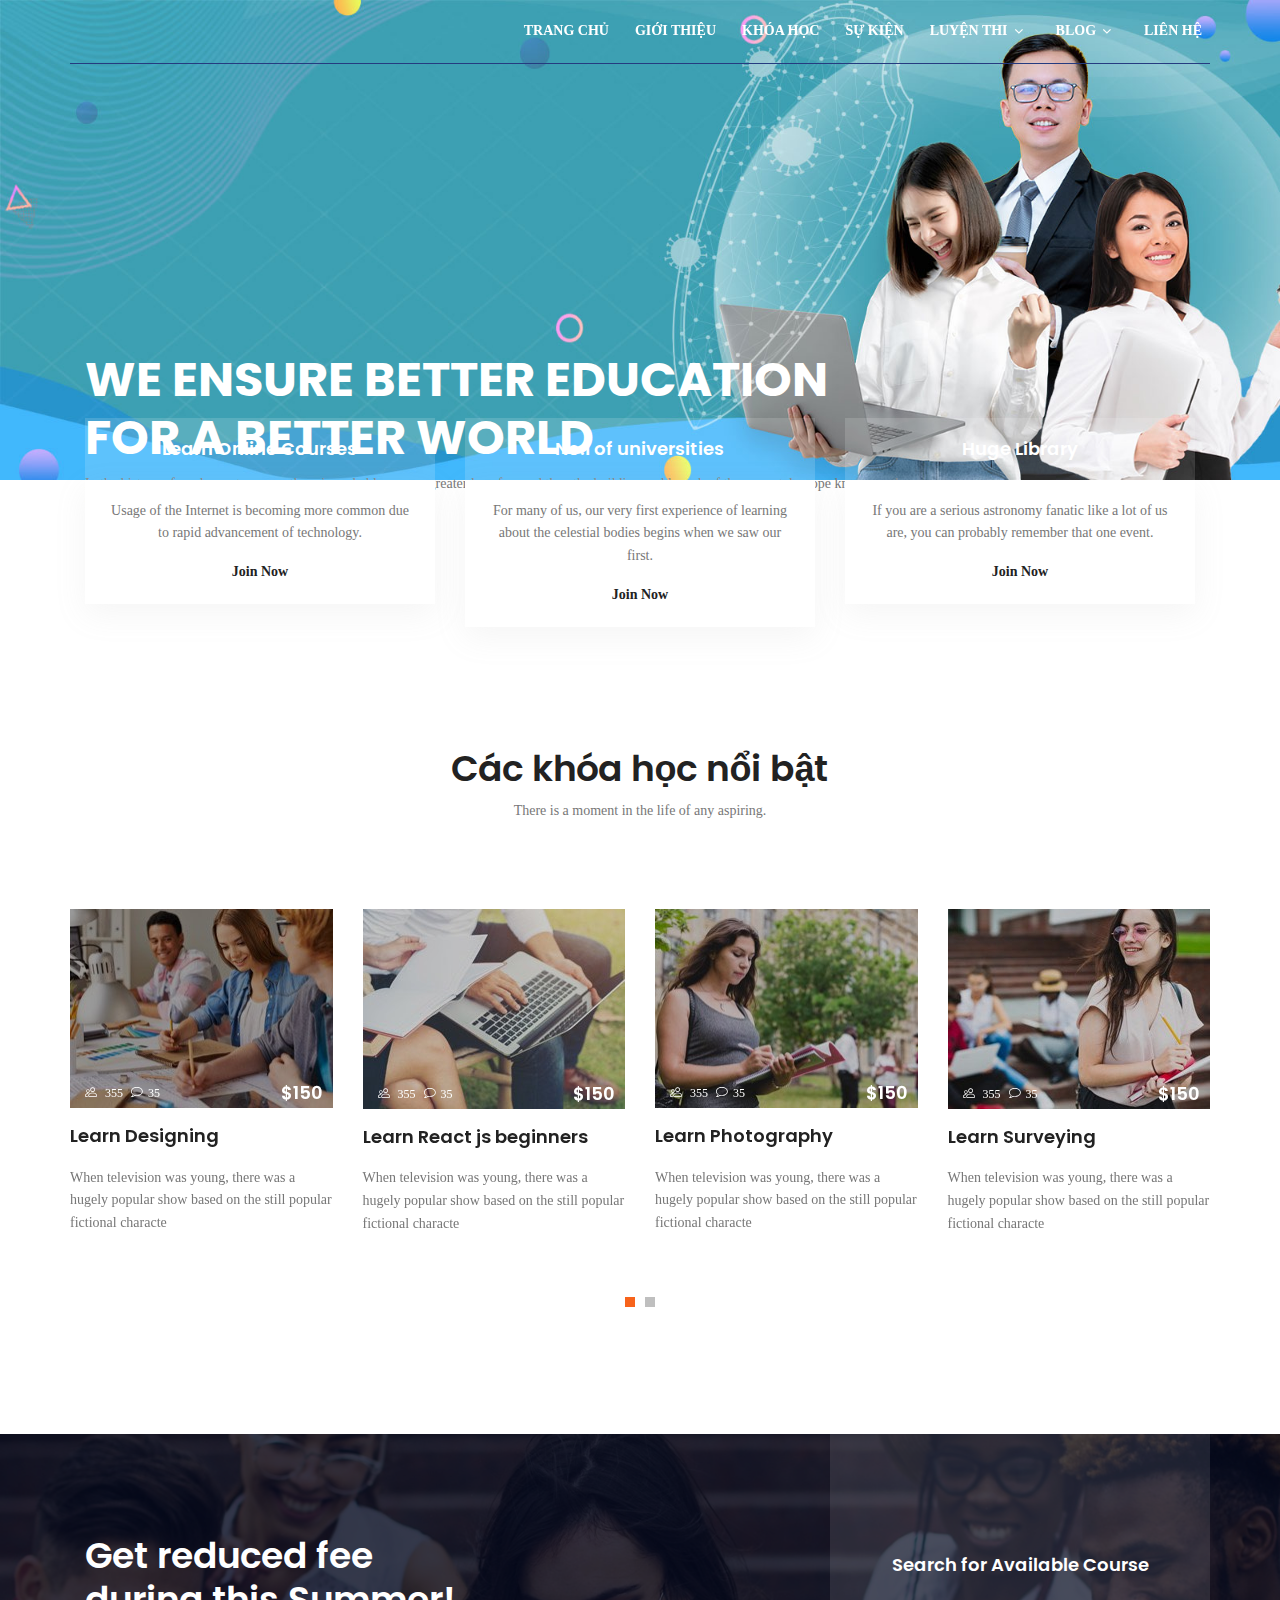
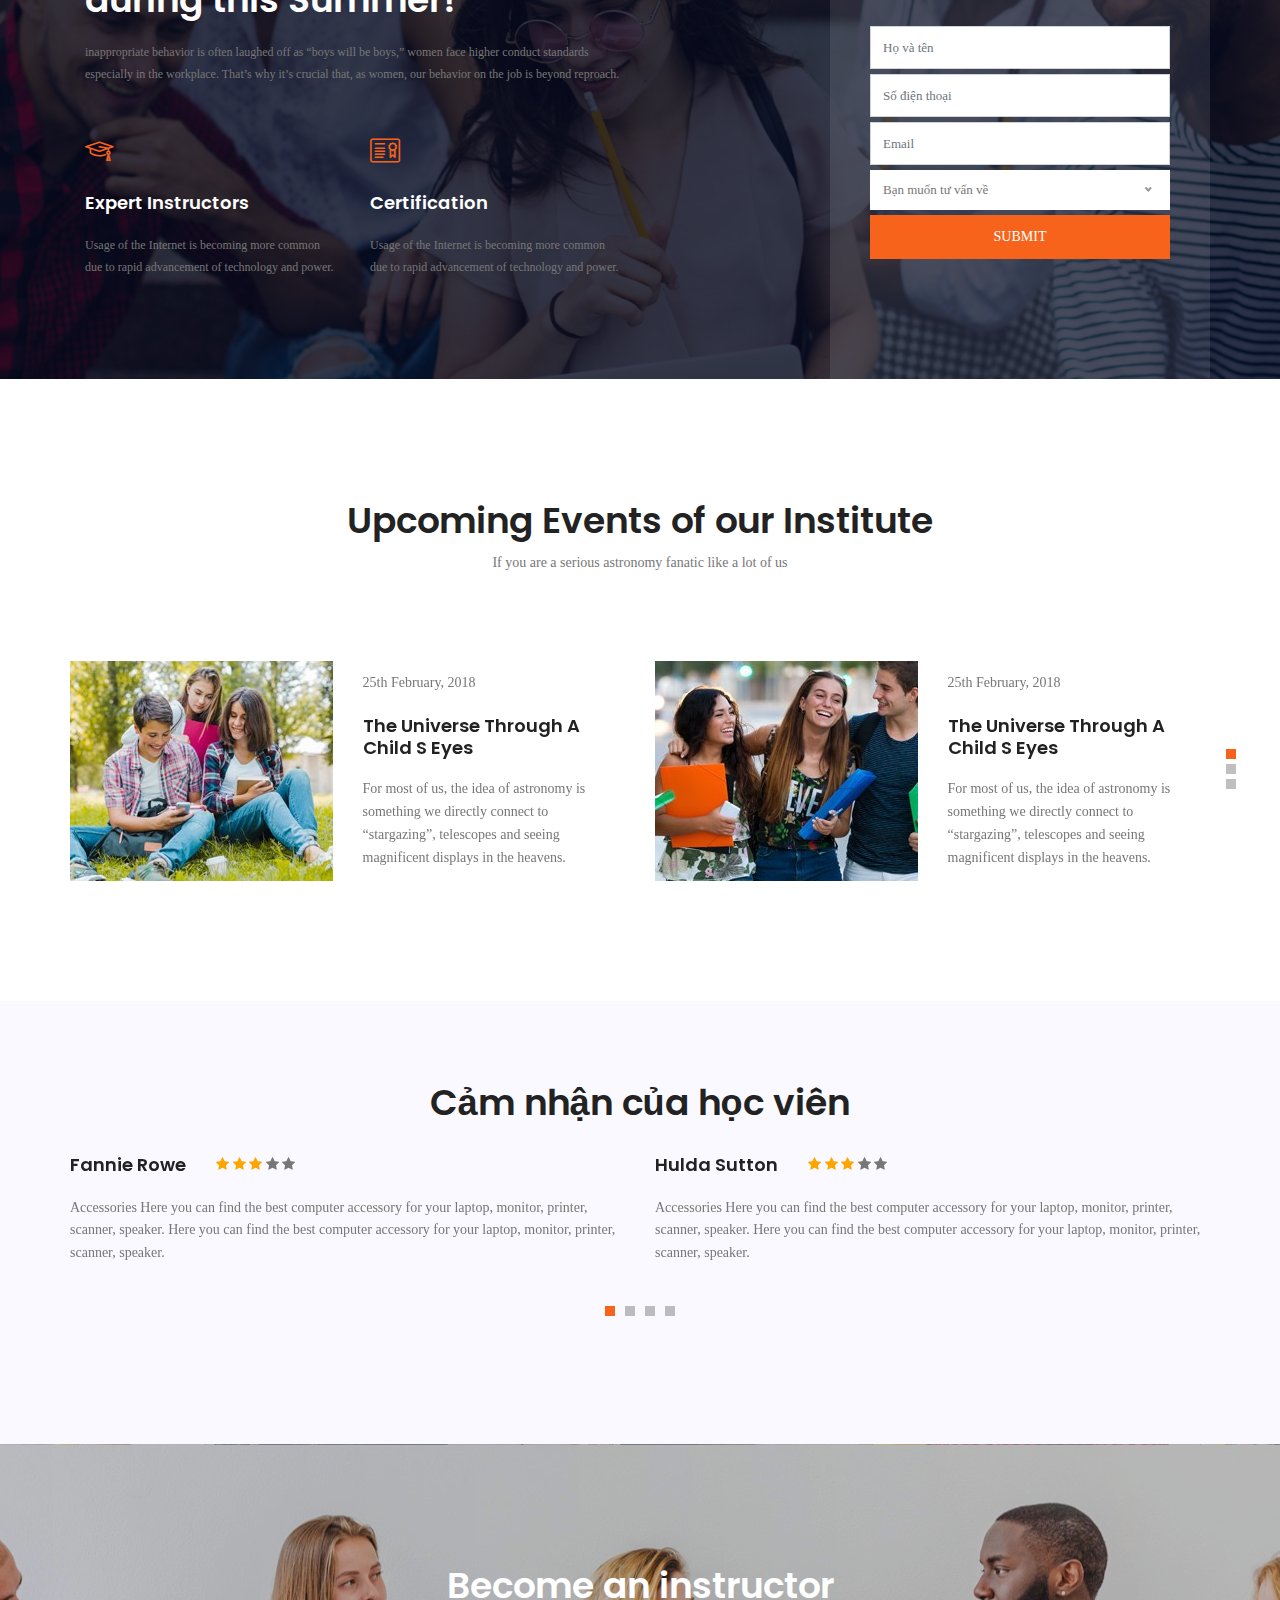
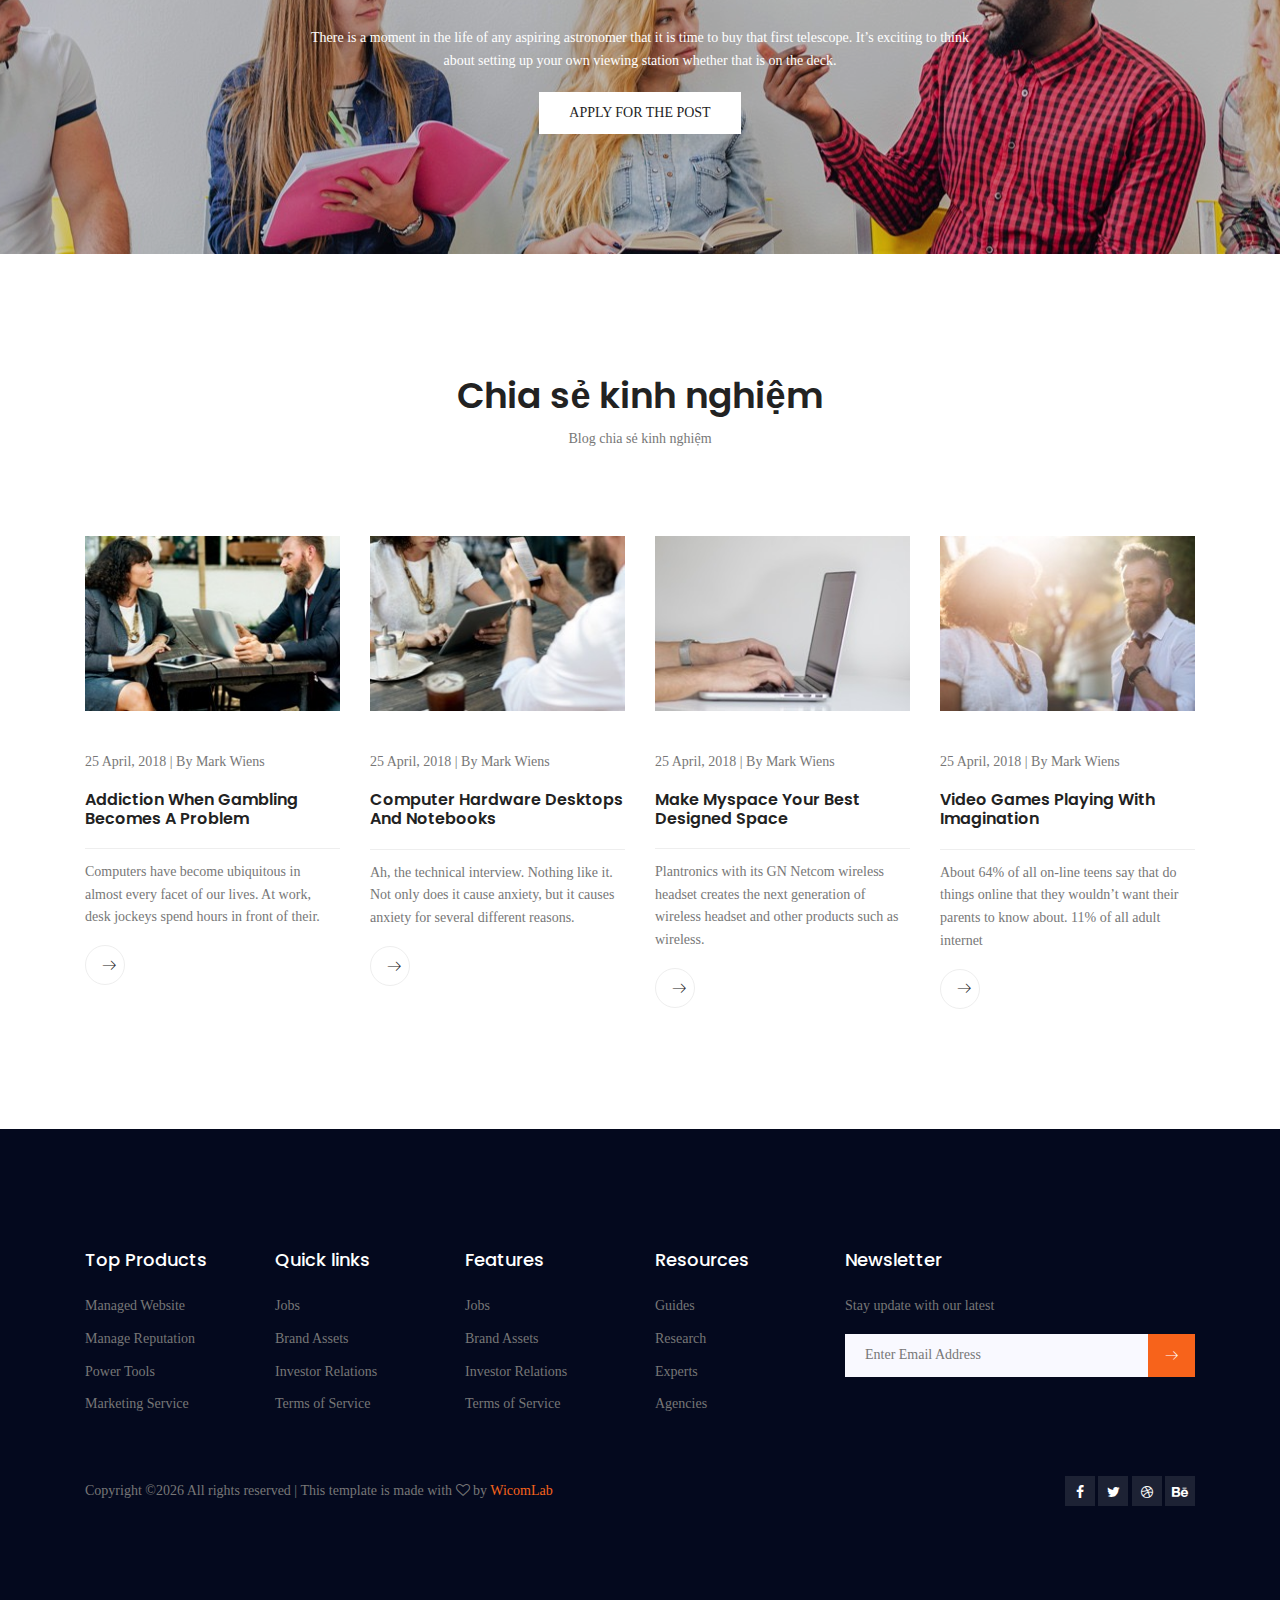
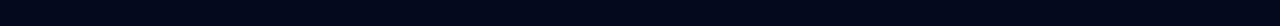
==== commit 1c8fd303: "home index" ====
--- a/index.html
+++ b/index.html
@@ -1,5 +1,6 @@
 	<!DOCTYPE html>
 	<html lang="zxx" class="no-js">
+
 	<head>
 		<!-- Mobile Specific Meta -->
 		<meta name="viewport" content="width=device-width, initial-scale=1, shrink-to-fit=no">
@@ -14,100 +15,105 @@
 		<!-- meta character set -->
 		<meta charset="UTF-8">
 		<!-- Site Title -->
-		<title>Education</title>
+		<title>CLA-Đại học Bách khoa Hà Nội</title>
 
-		<link href="https://fonts.googleapis.com/css?family=Poppins:100,200,400,300,500,600,700" rel="stylesheet"> 
-			<!--
+		<link href="https://fonts.googleapis.com/css?family=Poppins:100,200,400,300,500,600,700" rel="stylesheet">
+		<!--
 			CSS
 			============================================= -->
-			<link rel="stylesheet" href="css/linearicons.css">
-			<link rel="stylesheet" href="css/font-awesome.min.css">
-			<link rel="stylesheet" href="css/bootstrap.css">
-			<link rel="stylesheet" href="css/magnific-popup.css">
-			<link rel="stylesheet" href="css/nice-select.css">							
-			<link rel="stylesheet" href="css/animate.min.css">
-			<link rel="stylesheet" href="css/owl.carousel.css">			
-			<link rel="stylesheet" href="css/jquery-ui.css">			
-			<link rel="stylesheet" href="css/main.css">
-		</head>
-		<body>	
-		  <header id="header" id="home">
-	  		<!-- <div class="header-top">
-	  			<div class="container">
-			  		<div class="row">
-			  			<div class="col-lg-6 col-sm-6 col-8 header-top-left no-padding">
-			  				<ul>
-								<li><a href="#"><i class="fa fa-facebook"></i></a></li>
-								<li><a href="#"><i class="fa fa-twitter"></i></a></li>
-								<li><a href="#"><i class="fa fa-dribbble"></i></a></li>
-								<li><a href="#"><i class="fa fa-behance"></i></a></li>
-			  				</ul>			
-			  			</div>
-			  			<div class="col-lg-6 col-sm-6 col-4 header-top-right no-padding">
-			  				<a href="tel:+953 012 3654 896"><span class="lnr lnr-phone-handset"></span> <span class="text">+953 012 3654 896</span></a>
-			  				<a href="mailto:support@colorlib.com"><span class="lnr lnr-envelope"></span> <span class="text">support@colorlib.com</span></a>			
-			  			</div>
-			  		</div>			  					
-	  			</div>
-			</div> -->
-		    <div class="container main-menu">
-		    	<div class="row align-items-center justify-content-between d-flex">
-			      <div id="logo">
-			        <a href="index.html"><img src="img/logo.png" alt="" title="" /></a>
-			      </div>
-			      <nav id="nav-menu-container">
-			        <ul class="nav-menu">
-			          <li><a href="index.html">Home</a></li>
-			          <li><a href="about.html">About</a></li>
-			          <li><a href="courses.html">Courses</a></li>
-			          <li><a href="events.html">Events</a></li>
-			          <li><a href="gallery.html">Gallery</a></li>
-			          <li class="menu-has-children"><a href="">Blog</a>
-			            <ul>
-			              <li><a href="blog-home.html">Blog Home</a></li>
-			              <li><a href="blog-single.html">Blog Single</a></li>
-			            </ul>
-			          </li>	
-			          <li class="menu-has-children"><a href="">Pages</a>
-			            <ul>
-		              		<li><a href="course-details.html">Course Details</a></li>		
-		              		<li><a href="event-details.html">Event Details</a></li>		
-			                <li><a href="elements.html">Elements</a></li>
-					          <li class="menu-has-children"><a href="">Level 2 </a>
-					            <ul>
-					              <li><a href="#">Item One</a></li>
-					              <li><a href="#">Item Two</a></li>
-					            </ul>
-					          </li>					                		
-			            </ul>
-			          </li>					          					          		          
-			          <li><a href="contact.html">Contact</a></li>
-			        </ul>
-			      </nav><!-- #nav-menu-container -->		    		
-		    	</div>
-		    </div>
-		  </header><!-- #header -->
+		<link rel="stylesheet" href="css/linearicons.css">
+		<link rel="stylesheet" href="css/font-awesome.min.css">
+		<link rel="stylesheet" href="css/bootstrap.css">
+		<link rel="stylesheet" href="css/magnific-popup.css">
+		<link rel="stylesheet" href="css/nice-select.css">
+		<link rel="stylesheet" href="css/animate.min.css">
+		<link rel="stylesheet" href="css/owl.carousel.css">
+		<link rel="stylesheet" href="css/jquery-ui.css">
+		<link rel="stylesheet" href="css/main.css">
+	</head>
 
+	<body>
+		<div class="cfl">
+			<header id="header" id="home">
+				<!-- <div class="header-top">
+					  <div class="container">
+						  <div class="row">
+							  <div class="col-lg-6 col-sm-6 col-8 header-top-left no-padding">
+								  <ul>
+									<li><a href="#"><i class="fa fa-facebook"></i></a></li>
+									<li><a href="#"><i class="fa fa-twitter"></i></a></li>
+									<li><a href="#"><i class="fa fa-dribbble"></i></a></li>
+									<li><a href="#"><i class="fa fa-behance"></i></a></li>
+								  </ul>			
+							  </div>
+							  <div class="col-lg-6 col-sm-6 col-4 header-top-right no-padding">
+								  <a href="tel:+953 012 3654 896"><span class="lnr lnr-phone-handset"></span> <span class="text">+953 012 3654 896</span></a>
+								  <a href="mailto:support@colorlib.com"><span class="lnr lnr-envelope"></span> <span class="text">support@colorlib.com</span></a>			
+							  </div>
+						  </div>			  					
+					  </div>
+				</div> -->
+				<div class="container main-menu">
+					<div class="row align-items-center justify-content-between d-flex">
+						<div id="logo">
+							<a href="index.html"><img src="https://cfl.edu.vn/xmedia/2020/04/cla-title-2020a-400x47.png" alt=""
+									title="" /></a>
+						</div>
+						<nav id="nav-menu-container">
+							<ul class="nav-menu">
+								<li><a href="index.html">Trang chủ</a></li>
+								<li><a href="about.html">Giới thiệu</a></li>
+								<li><a href="courses.html">Khóa học</a></li>
+								<li><a href="events.html">Sự kiện</a></li>
+								<!-- <li><a href="gallery.html">Gallery</a></li> -->
+								<li class="menu-has-children"><a href="">Luyện thi</a>
+									<ul>
+										<li><a href="course-details.html">Course Details</a></li>
+										<li><a href="event-details.html">Event Details</a></li>
+										<li><a href="elements.html">Elements</a></li>
+										<li class="menu-has-children"><a href="">Level 2 </a>
+											<ul>
+												<li><a href="#">Item One</a></li>
+												<li><a href="#">Item Two</a></li>
+											</ul>
+										</li>
+									</ul>
+								</li>
+								<li class="menu-has-children"><a href="">Blog</a>
+									<ul>
+										<li><a href="blog-home.html">Blog Home</a></li>
+										<li><a href="blog-single.html">Blog Single</a></li>
+									</ul>
+								</li>
+								<li><a href="contact.html">Liên hệ</a></li>
+							</ul>
+						</nav><!-- #nav-menu-container -->
+					</div>
+				</div>
+			</header><!-- #header -->
+	
 			<!-- start banner Area -->
 			<section class="banner-area relative" id="home">
-				<div class="overlay overlay-bg"></div>	
+				<div class="overlay overlay-bg"></div>
 				<div class="container">
 					<div class="row fullscreen d-flex align-items-center justify-content-between">
 						<div class="banner-content col-lg-9 col-md-12">
 							<h1 class="text-uppercase">
 								We Ensure better education
-								for a better world			
+								for a better world
 							</h1>
 							<p class="pt-10 pb-10">
-								In the history of modern astronomy, there is probably no one greater leap forward than the building and launch of the space telescope known as the Hubble.
+								In the history of modern astronomy, there is probably no one greater leap forward than the
+								building and launch of the space telescope known as the Hubble.
 							</p>
-							<a href="#" class="primary-btn text-uppercase">Get Started</a>
-						</div>										
-					</div>
-				</div>					
+							<br>
+							<br>
+						</div>
+					</div>
+				</div>
 			</section>
 			<!-- End banner Area -->
-
+	
 			<!-- Start feature Area -->
 			<section class="feature-area">
 				<div class="container">
@@ -122,7 +128,7 @@
 										Usage of the Internet is becoming more common due to rapid advancement
 										of technology.
 									</p>
-									<a href="#">Join Now</a>									
+									<a href="#">Join Now</a>
 								</div>
 							</div>
 						</div>
@@ -133,9 +139,10 @@
 								</div>
 								<div class="desc-wrap">
 									<p>
-										For many of us, our very first experience of learning about the celestial bodies begins when we saw our first.
-									</p>
-									<a href="#">Join Now</a>									
+										For many of us, our very first experience of learning about the celestial bodies begins
+										when we saw our first.
+									</p>
+									<a href="#">Join Now</a>
 								</div>
 							</div>
 						</div>
@@ -146,40 +153,41 @@
 								</div>
 								<div class="desc-wrap">
 									<p>
-										If you are a serious astronomy fanatic like a lot of us are, you can probably remember that one event.
-									</p>
-									<a href="#">Join Now</a>									
-								</div>
-							</div>
-						</div>												
-					</div>
-				</div>	
+										If you are a serious astronomy fanatic like a lot of us are, you can probably remember
+										that one event.
+									</p>
+									<a href="#">Join Now</a>
+								</div>
+							</div>
+						</div>
+					</div>
+				</div>
 			</section>
 			<!-- End feature Area -->
-					
+	
 			<!-- Start popular-course Area -->
 			<section class="popular-course-area section-gap">
 				<div class="container">
 					<div class="row d-flex justify-content-center">
 						<div class="menu-content pb-70 col-lg-8">
 							<div class="title text-center">
-								<h1 class="mb-10">Popular Courses we offer</h1>
+								<h1 class="mb-10">Các khóa học nổi bật</h1>
 								<p>There is a moment in the life of any aspiring.</p>
 							</div>
 						</div>
-					</div>						
+					</div>
 					<div class="row">
 						<div class="active-popular-carusel">
 							<div class="single-popular-carusel">
 								<div class="thumb-wrap relative">
 									<div class="thumb relative">
-										<div class="overlay overlay-bg"></div>	
+										<div class="overlay overlay-bg"></div>
 										<img class="img-fluid" src="img/p1.jpg" alt="">
 									</div>
 									<div class="meta d-flex justify-content-between">
 										<p><span class="lnr lnr-users"></span> 355 <span class="lnr lnr-bubble"></span>35</p>
 										<h4>$150</h4>
-									</div>									
+									</div>
 								</div>
 								<div class="details">
 									<a href="#">
@@ -188,20 +196,21 @@
 										</h4>
 									</a>
 									<p>
-										When television was young, there was a hugely popular show based on the still popular fictional characte										
-									</p>
-								</div>
-							</div>	
+										When television was young, there was a hugely popular show based on the still popular
+										fictional characte
+									</p>
+								</div>
+							</div>
 							<div class="single-popular-carusel">
 								<div class="thumb-wrap relative">
 									<div class="thumb relative">
-										<div class="overlay overlay-bg"></div>	
+										<div class="overlay overlay-bg"></div>
 										<img class="img-fluid" src="img/p2.jpg" alt="">
 									</div>
 									<div class="meta d-flex justify-content-between">
 										<p><span class="lnr lnr-users"></span> 355 <span class="lnr lnr-bubble"></span>35</p>
 										<h4>$150</h4>
-									</div>									
+									</div>
 								</div>
 								<div class="details">
 									<a href="#">
@@ -210,20 +219,21 @@
 										</h4>
 									</a>
 									<p>
-										When television was young, there was a hugely popular show based on the still popular fictional characte										
-									</p>
-								</div>
-							</div>	
+										When television was young, there was a hugely popular show based on the still popular
+										fictional characte
+									</p>
+								</div>
+							</div>
 							<div class="single-popular-carusel">
 								<div class="thumb-wrap relative">
 									<div class="thumb relative">
-										<div class="overlay overlay-bg"></div>	
+										<div class="overlay overlay-bg"></div>
 										<img class="img-fluid" src="img/p3.jpg" alt="">
 									</div>
 									<div class="meta d-flex justify-content-between">
 										<p><span class="lnr lnr-users"></span> 355 <span class="lnr lnr-bubble"></span>35</p>
 										<h4>$150</h4>
-									</div>									
+									</div>
 								</div>
 								<div class="details">
 									<a href="#">
@@ -232,20 +242,21 @@
 										</h4>
 									</a>
 									<p>
-										When television was young, there was a hugely popular show based on the still popular fictional characte										
-									</p>
-								</div>
-							</div>	
+										When television was young, there was a hugely popular show based on the still popular
+										fictional characte
+									</p>
+								</div>
+							</div>
 							<div class="single-popular-carusel">
 								<div class="thumb-wrap relative">
 									<div class="thumb relative">
-										<div class="overlay overlay-bg"></div>	
+										<div class="overlay overlay-bg"></div>
 										<img class="img-fluid" src="img/p4.jpg" alt="">
 									</div>
 									<div class="meta d-flex justify-content-between">
 										<p><span class="lnr lnr-users"></span> 355 <span class="lnr lnr-bubble"></span>35</p>
 										<h4>$150</h4>
-									</div>									
+									</div>
 								</div>
 								<div class="details">
 									<a href="#">
@@ -254,20 +265,21 @@
 										</h4>
 									</a>
 									<p>
-										When television was young, there was a hugely popular show based on the still popular fictional characte										
+										When television was young, there was a hugely popular show based on the still popular
+										fictional characte
 									</p>
 								</div>
 							</div>
 							<div class="single-popular-carusel">
 								<div class="thumb-wrap relative">
 									<div class="thumb relative">
-										<div class="overlay overlay-bg"></div>	
+										<div class="overlay overlay-bg"></div>
 										<img class="img-fluid" src="img/p1.jpg" alt="">
 									</div>
 									<div class="meta d-flex justify-content-between">
 										<p><span class="lnr lnr-users"></span> 355 <span class="lnr lnr-bubble"></span>35</p>
 										<h4>$150</h4>
-									</div>									
+									</div>
 								</div>
 								<div class="details">
 									<a href="#">
@@ -276,20 +288,21 @@
 										</h4>
 									</a>
 									<p>
-										When television was young, there was a hugely popular show based on the still popular fictional characte										
-									</p>
-								</div>
-							</div>	
+										When television was young, there was a hugely popular show based on the still popular
+										fictional characte
+									</p>
+								</div>
+							</div>
 							<div class="single-popular-carusel">
 								<div class="thumb-wrap relative">
 									<div class="thumb relative">
-										<div class="overlay overlay-bg"></div>	
+										<div class="overlay overlay-bg"></div>
 										<img class="img-fluid" src="img/p2.jpg" alt="">
 									</div>
 									<div class="meta d-flex justify-content-between">
 										<p><span class="lnr lnr-users"></span> 355 <span class="lnr lnr-bubble"></span>35</p>
 										<h4>$150</h4>
-									</div>									
+									</div>
 								</div>
 								<div class="details">
 									<a href="#">
@@ -298,20 +311,21 @@
 										</h4>
 									</a>
 									<p>
-										When television was young, there was a hugely popular show based on the still popular fictional characte										
-									</p>
-								</div>
-							</div>	
+										When television was young, there was a hugely popular show based on the still popular
+										fictional characte
+									</p>
+								</div>
+							</div>
 							<div class="single-popular-carusel">
 								<div class="thumb-wrap relative">
 									<div class="thumb relative">
-										<div class="overlay overlay-bg"></div>	
+										<div class="overlay overlay-bg"></div>
 										<img class="img-fluid" src="img/p3.jpg" alt="">
 									</div>
 									<div class="meta d-flex justify-content-between">
 										<p><span class="lnr lnr-users"></span> 355 <span class="lnr lnr-bubble"></span>35</p>
 										<h4>$150</h4>
-									</div>									
+									</div>
 								</div>
 								<div class="details">
 									<a href="#">
@@ -320,20 +334,21 @@
 										</h4>
 									</a>
 									<p>
-										When television was young, there was a hugely popular show based on the still popular fictional characte										
-									</p>
-								</div>
-							</div>	
+										When television was young, there was a hugely popular show based on the still popular
+										fictional characte
+									</p>
+								</div>
+							</div>
 							<div class="single-popular-carusel">
 								<div class="thumb-wrap relative">
 									<div class="thumb relative">
-										<div class="overlay overlay-bg"></div>	
+										<div class="overlay overlay-bg"></div>
 										<img class="img-fluid" src="img/p4.jpg" alt="">
 									</div>
 									<div class="meta d-flex justify-content-between">
 										<p><span class="lnr lnr-users"></span> 355 <span class="lnr lnr-bubble"></span>35</p>
 										<h4>$150</h4>
-									</div>									
+									</div>
 								</div>
 								<div class="details">
 									<a href="#">
@@ -342,17 +357,17 @@
 										</h4>
 									</a>
 									<p>
-										When television was young, there was a hugely popular show based on the still popular fictional characte										
-									</p>
-								</div>
-							</div>							
-						</div>
-					</div>
-				</div>	
+										When television was young, there was a hugely popular show based on the still popular
+										fictional characte
+									</p>
+								</div>
+							</div>
+						</div>
+					</div>
+				</div>
 			</section>
 			<!-- End popular-course Area -->
-			
-
+	
 			<!-- Start search-course Area -->
 			<section class="search-course-area relative">
 				<div class="overlay overlay-bg"></div>
@@ -364,49 +379,59 @@
 								during this Summer!
 							</h1>
 							<p>
-								inappropriate behavior is often laughed off as “boys will be boys,” women face higher conduct standards especially in the workplace. That’s why it’s crucial that, as women, our behavior on the job is beyond reproach.
+								inappropriate behavior is often laughed off as “boys will be boys,” women face higher conduct
+								standards especially in the workplace. That’s why it’s crucial that, as women, our behavior on
+								the job is beyond reproach.
 							</p>
 							<div class="row details-content">
 								<div class="col single-detials">
 									<span class="lnr lnr-graduation-hat"></span>
-									<a href="#"><h4>Expert Instructors</h4></a>		
-									<p>
-										Usage of the Internet is becoming more common due to rapid advancement of technology and power.
-									</p>						
+									<a href="#">
+										<h4>Expert Instructors</h4>
+									</a>
+									<p>
+										Usage of the Internet is becoming more common due to rapid advancement of technology
+										and power.
+									</p>
 								</div>
 								<div class="col single-detials">
 									<span class="lnr lnr-license"></span>
-									<a href="#"><h4>Certification</h4></a>		
-									<p>
-										Usage of the Internet is becoming more common due to rapid advancement of technology and power.
-									</p>						
-								</div>								
+									<a href="#">
+										<h4>Certification</h4>
+									</a>
+									<p>
+										Usage of the Internet is becoming more common due to rapid advancement of technology
+										and power.
+									</p>
+								</div>
 							</div>
 						</div>
 						<div class="col-lg-4 col-md-6 search-course-right section-gap">
 							<form class="form-wrap" action="#">
-								<h4 class="text-white pb-20 text-center mb-30">Search for Available Course</h4>		
-								<input type="text" class="form-control" name="name" placeholder="Your Name" onfocus="this.placeholder = ''" onblur="this.placeholder = 'Your Name'" >
-								<input type="phone" class="form-control" name="phone" placeholder="Your Phone Number" onfocus="this.placeholder = ''" onblur="this.placeholder = 'Your Phone Number'" >
-								<input type="email" class="form-control" name="email" placeholder="Your Email Address" onfocus="this.placeholder = ''" onblur="this.placeholder = 'Your Email Address'" >
+								<h4 class="text-white pb-20 text-center mb-30">Search for Available Course</h4>
+								<input type="text" class="form-control" name="name" placeholder="Họ và tên"
+									onfocus="this.placeholder = ''" onblur="this.placeholder = 'Họ và tên'">
+								<input type="phone" class="form-control" name="phone" placeholder="Số điện thoại"
+									onfocus="this.placeholder = ''" onblur="this.placeholder = 'Số điện thoại'">
+								<input type="email" class="form-control" name="email" placeholder="Email"
+									onfocus="this.placeholder = ''" onblur="this.placeholder = 'Email'">
 								<div class="form-select" id="service-select">
 									<select>
-										<option datd-display="">Choose Course</option>
-										<option value="1">Course One</option>
-										<option value="2">Course Two</option>
-										<option value="3">Course Three</option>
-										<option value="4">Course Four</option>
+										<option datd-display="">Bạn muốn tư vấn về</option>
+										<option value="1">Các khóa học của trung tâm</option>
+										<option value="2">Thi quốc tế</option>
+										<option value="3">Thi nội bộ</option>
+										<option value="4">Khác</option>
 									</select>
-								</div>									
+								</div>
 								<button class="primary-btn text-uppercase">Submit</button>
 							</form>
 						</div>
 					</div>
-				</div>	
+				</div>
 			</section>
 			<!-- End search-course Area -->
-			
-		
+	
 			<!-- Start upcoming-event Area -->
 			<section class="upcoming-event-area section-gap">
 				<div class="container">
@@ -417,7 +442,7 @@
 								<p>If you are a serious astronomy fanatic like a lot of us</p>
 							</div>
 						</div>
-					</div>								
+					</div>
 					<div class="row">
 						<div class="active-upcoming-event-carusel">
 							<div class="single-carusel row align-items-center">
@@ -426,10 +451,13 @@
 								</div>
 								<div class="detials col-12 col-md-6">
 									<p>25th February, 2018</p>
-									<a href="#"><h4>The Universe Through
-									A Child S Eyes</h4></a>
-									<p>
-										For most of us, the idea of astronomy is something we directly connect to “stargazing”, telescopes and seeing magnificent displays in the heavens.
+									<a href="#">
+										<h4>The Universe Through
+											A Child S Eyes</h4>
+									</a>
+									<p>
+										For most of us, the idea of astronomy is something we directly connect to “stargazing”,
+										telescopes and seeing magnificent displays in the heavens.
 									</p>
 								</div>
 							</div>
@@ -439,36 +467,45 @@
 								</div>
 								<div class="detials col-12 col-md-6">
 									<p>25th February, 2018</p>
-									<a href="#"><h4>The Universe Through
-									A Child S Eyes</h4></a>
-									<p>
-										For most of us, the idea of astronomy is something we directly connect to “stargazing”, telescopes and seeing magnificent displays in the heavens.
-									</p>
-								</div>
-							</div>	
+									<a href="#">
+										<h4>The Universe Through
+											A Child S Eyes</h4>
+									</a>
+									<p>
+										For most of us, the idea of astronomy is something we directly connect to “stargazing”,
+										telescopes and seeing magnificent displays in the heavens.
+									</p>
+								</div>
+							</div>
 							<div class="single-carusel row align-items-center">
 								<div class="col-12 col-md-6 thumb">
 									<img class="img-fluid" src="img/e1.jpg" alt="">
 								</div>
 								<div class="detials col-12 col-md-6">
 									<p>25th February, 2018</p>
-									<a href="#"><h4>The Universe Through
-									A Child S Eyes</h4></a>
-									<p>
-										For most of us, the idea of astronomy is something we directly connect to “stargazing”, telescopes and seeing magnificent displays in the heavens.
-									</p>
-								</div>
-							</div>	
+									<a href="#">
+										<h4>The Universe Through
+											A Child S Eyes</h4>
+									</a>
+									<p>
+										For most of us, the idea of astronomy is something we directly connect to “stargazing”,
+										telescopes and seeing magnificent displays in the heavens.
+									</p>
+								</div>
+							</div>
 							<div class="single-carusel row align-items-center">
 								<div class="col-12 col-md-6 thumb">
 									<img class="img-fluid" src="img/e1.jpg" alt="">
 								</div>
 								<div class="detials col-12 col-md-6">
 									<p>25th February, 2018</p>
-									<a href="#"><h4>The Universe Through
-									A Child S Eyes</h4></a>
-									<p>
-										For most of us, the idea of astronomy is something we directly connect to “stargazing”, telescopes and seeing magnificent displays in the heavens.
+									<a href="#">
+										<h4>The Universe Through
+											A Child S Eyes</h4>
+									</a>
+									<p>
+										For most of us, the idea of astronomy is something we directly connect to “stargazing”,
+										telescopes and seeing magnificent displays in the heavens.
 									</p>
 								</div>
 							</div>
@@ -478,41 +515,52 @@
 								</div>
 								<div class="detials col-12 col-md-6">
 									<p>25th February, 2018</p>
-									<a href="#"><h4>The Universe Through
-									A Child S Eyes</h4></a>
-									<p>
-										For most of us, the idea of astronomy is something we directly connect to “stargazing”, telescopes and seeing magnificent displays in the heavens.
-									</p>
-								</div>
-							</div>	
+									<a href="#">
+										<h4>The Universe Through
+											A Child S Eyes</h4>
+									</a>
+									<p>
+										For most of us, the idea of astronomy is something we directly connect to “stargazing”,
+										telescopes and seeing magnificent displays in the heavens.
+									</p>
+								</div>
+							</div>
 							<div class="single-carusel row align-items-center">
 								<div class="col-12 col-md-6 thumb">
 									<img class="img-fluid" src="img/e1.jpg" alt="">
 								</div>
 								<div class="detials col-12 col-md-6">
 									<p>25th February, 2018</p>
-									<a href="#"><h4>The Universe Through
-									A Child S Eyes</h4></a>
-									<p>
-										For most of us, the idea of astronomy is something we directly connect to “stargazing”, telescopes and seeing magnificent displays in the heavens.
-									</p>
-								</div>
-							</div>																						
-						</div>
-					</div>
-				</div>	
+									<a href="#">
+										<h4>The Universe Through
+											A Child S Eyes</h4>
+									</a>
+									<p>
+										For most of us, the idea of astronomy is something we directly connect to “stargazing”,
+										telescopes and seeing magnificent displays in the heavens.
+									</p>
+								</div>
+							</div>
+						</div>
+					</div>
+				</div>
 			</section>
 			<!-- End upcoming-event Area -->
-						
+	
 			<!-- Start review Area -->
 			<section class="review-area section-gap relative">
+				<div class="title text-center">
+					<h1 class="mb-10">Cảm nhận của học viên</h1>
+				</div>
 				<div class="overlay overlay-bg"></div>
-				<div class="container">				
+				<div class="container">
 					<div class="row">
 						<div class="active-review-carusel">
 							<div class="single-review item">
 								<div class="title justify-content-start d-flex">
-									<a href="#"><h4>Fannie Rowe</h4></a>
+									<a href="#">
+										<h4>Fannie Rowe</h4>
+									</a>
 									<div class="star">
 										<span class="fa fa-star checked"></span>
 										<span class="fa fa-star checked"></span>
@@ -522,12 +570,16 @@
 									</div>
 								</div>
 								<p>
-									Accessories Here you can find the best computer accessory for your laptop, monitor, printer, scanner, speaker. Here you can find the best computer accessory for your laptop, monitor, printer, scanner, speaker.
+									Accessories Here you can find the best computer accessory for your laptop, monitor,
+									printer, scanner, speaker. Here you can find the best computer accessory for your laptop,
+									monitor, printer, scanner, speaker.
 								</p>
 							</div>
 							<div class="single-review item">
 								<div class="title justify-content-start d-flex">
-									<a href="#"><h4>Hulda Sutton</h4></a>
+									<a href="#">
+										<h4>Hulda Sutton</h4>
+									</a>
 									<div class="star">
 										<span class="fa fa-star checked"></span>
 										<span class="fa fa-star checked"></span>
@@ -537,12 +589,16 @@
 									</div>
 								</div>
 								<p>
-									Accessories Here you can find the best computer accessory for your laptop, monitor, printer, scanner, speaker. Here you can find the best computer accessory for your laptop, monitor, printer, scanner, speaker.
+									Accessories Here you can find the best computer accessory for your laptop, monitor,
+									printer, scanner, speaker. Here you can find the best computer accessory for your laptop,
+									monitor, printer, scanner, speaker.
 								</p>
 							</div>
 							<div class="single-review item">
 								<div class="title justify-content-start d-flex">
-									<a href="#"><h4>Fannie Rowe</h4></a>
+									<a href="#">
+										<h4>Fannie Rowe</h4>
+									</a>
 									<div class="star">
 										<span class="fa fa-star checked"></span>
 										<span class="fa fa-star checked"></span>
@@ -552,12 +608,16 @@
 									</div>
 								</div>
 								<p>
-									Accessories Here you can find the best computer accessory for your laptop, monitor, printer, scanner, speaker. Here you can find the best computer accessory for your laptop, monitor, printer, scanner, speaker.
+									Accessories Here you can find the best computer accessory for your laptop, monitor,
+									printer, scanner, speaker. Here you can find the best computer accessory for your laptop,
+									monitor, printer, scanner, speaker.
 								</p>
 							</div>
 							<div class="single-review item">
 								<div class="title justify-content-start d-flex">
-									<a href="#"><h4>Hulda Sutton</h4></a>
+									<a href="#">
+										<h4>Hulda Sutton</h4>
+									</a>
 									<div class="star">
 										<span class="fa fa-star checked"></span>
 										<span class="fa fa-star checked"></span>
@@ -567,12 +627,16 @@
 									</div>
 								</div>
 								<p>
-									Accessories Here you can find the best computer accessory for your laptop, monitor, printer, scanner, speaker. Here you can find the best computer accessory for your laptop, monitor, printer, scanner, speaker.
+									Accessories Here you can find the best computer accessory for your laptop, monitor,
+									printer, scanner, speaker. Here you can find the best computer accessory for your laptop,
+									monitor, printer, scanner, speaker.
 								</p>
-							</div>	
+							</div>
 							<div class="single-review item">
 								<div class="title justify-content-start d-flex">
-									<a href="#"><h4>Fannie Rowe</h4></a>
+									<a href="#">
+										<h4>Fannie Rowe</h4>
+									</a>
 									<div class="star">
 										<span class="fa fa-star checked"></span>
 										<span class="fa fa-star checked"></span>
@@ -582,12 +646,16 @@
 									</div>
 								</div>
 								<p>
-									Accessories Here you can find the best computer accessory for your laptop, monitor, printer, scanner, speaker. Here you can find the best computer accessory for your laptop, monitor, printer, scanner, speaker.
+									Accessories Here you can find the best computer accessory for your laptop, monitor,
+									printer, scanner, speaker. Here you can find the best computer accessory for your laptop,
+									monitor, printer, scanner, speaker.
 								</p>
 							</div>
 							<div class="single-review item">
 								<div class="title justify-content-start d-flex">
-									<a href="#"><h4>Hulda Sutton</h4></a>
+									<a href="#">
+										<h4>Hulda Sutton</h4>
+									</a>
 									<div class="star">
 										<span class="fa fa-star checked"></span>
 										<span class="fa fa-star checked"></span>
@@ -597,13 +665,17 @@
 									</div>
 								</div>
 								<p>
-									Accessories Here you can find the best computer accessory for your laptop, monitor, printer, scanner, speaker. Here you can find the best computer accessory for your laptop, monitor, printer, scanner, speaker.
+									Accessories Here you can find the best computer accessory for your laptop, monitor,
+									printer, scanner, speaker. Here you can find the best computer accessory for your laptop,
+									monitor, printer, scanner, speaker.
 								</p>
 							</div>
 							<div class="single-review item">
 								<img src="img/r1.png" alt="">
 								<div class="title justify-content-start d-flex">
-									<a href="#"><h4>Fannie Rowe</h4></a>
+									<a href="#">
+										<h4>Fannie Rowe</h4>
+									</a>
 									<div class="star">
 										<span class="fa fa-star checked"></span>
 										<span class="fa fa-star checked"></span>
@@ -613,12 +685,16 @@
 									</div>
 								</div>
 								<p>
-									Accessories Here you can find the best computer accessory for your laptop, monitor, printer, scanner, speaker. Here you can find the best computer accessory for your laptop, monitor, printer, scanner, speaker.
+									Accessories Here you can find the best computer accessory for your laptop, monitor,
+									printer, scanner, speaker. Here you can find the best computer accessory for your laptop,
+									monitor, printer, scanner, speaker.
 								</p>
 							</div>
 							<div class="single-review item">
 								<div class="title justify-content-start d-flex">
-									<a href="#"><h4>Hulda Sutton</h4></a>
+									<a href="#">
+										<h4>Hulda Sutton</h4>
+									</a>
 									<div class="star">
 										<span class="fa fa-star checked"></span>
 										<span class="fa fa-star checked"></span>
@@ -628,15 +704,17 @@
 									</div>
 								</div>
 								<p>
-									Accessories Here you can find the best computer accessory for your laptop, monitor, printer, scanner, speaker. Here you can find the best computer accessory for your laptop, monitor, printer, scanner, speaker.
+									Accessories Here you can find the best computer accessory for your laptop, monitor,
+									printer, scanner, speaker. Here you can find the best computer accessory for your laptop,
+									monitor, printer, scanner, speaker.
 								</p>
-							</div>																												
-						</div>
-					</div>
-				</div>	
+							</div>
+						</div>
+					</div>
+				</div>
 			</section>
-			<!-- End review Area -->	
-			
+			<!-- End review Area -->
+	
 			<!-- Start cta-one Area -->
 			<section class="cta-one-area relative section-gap">
 				<div class="container">
@@ -645,101 +723,98 @@
 						<div class="wrap">
 							<h1 class="text-white">Become an instructor</h1>
 							<p>
-								There is a moment in the life of any aspiring astronomer that it is time to buy that first telescope. It’s exciting to think about setting up your own viewing station whether that is on the deck.
+								There is a moment in the life of any aspiring astronomer that it is time to buy that first
+								telescope. It’s exciting to think about setting up your own viewing station whether that is on
+								the deck.
 							</p>
-							<a class="primary-btn wh" href="#">Apply for the post</a>								
-						</div>					
-					</div>
-				</div>	
+							<a class="primary-btn wh" href="#">Apply for the post</a>
+						</div>
+					</div>
+				</div>
 			</section>
 			<!-- End cta-one Area -->
-
+	
 			<!-- Start blog Area -->
 			<section class="blog-area section-gap" id="blog">
 				<div class="container">
 					<div class="row d-flex justify-content-center">
 						<div class="menu-content pb-70 col-lg-8">
 							<div class="title text-center">
-								<h1 class="mb-10">Latest posts from our Blog</h1>
-								<p>In the history of modern astronomy there is.</p>
-							</div>
-						</div>
-					</div>					
+								<h1 class="mb-10">Chia sẻ kinh nghiệm</h1>
+								<p>Blog chia sẻ kinh nghiệm</p>
+							</div>
+						</div>
+					</div>
 					<div class="row">
 						<div class="col-lg-3 col-md-6 single-blog">
 							<div class="thumb">
-								<img class="img-fluid" src="img/b1.jpg" alt="">								
-							</div>
-							<p class="meta">25 April, 2018  |  By <a href="#">Mark Wiens</a></p>
+								<img class="img-fluid" src="img/b1.jpg" alt="">
+							</div>
+							<p class="meta">25 April, 2018 | By <a href="#">Mark Wiens</a></p>
 							<a href="blog-single.html">
 								<h5>Addiction When Gambling Becomes A Problem</h5>
 							</a>
 							<p>
-								Computers have become ubiquitous in almost every facet of our lives. At work, desk jockeys spend hours in front of their.
+								Computers have become ubiquitous in almost every facet of our lives. At work, desk jockeys
+								spend hours in front of their.
 							</p>
-							<a href="#" class="details-btn d-flex justify-content-center align-items-center"><span class="details">Details</span><span class="lnr lnr-arrow-right"></span></a>		
+							<a href="#" class="details-btn d-flex justify-content-center align-items-center"><span
+									class="details">Details</span><span class="lnr lnr-arrow-right"></span></a>
 						</div>
 						<div class="col-lg-3 col-md-6 single-blog">
 							<div class="thumb">
-								<img class="img-fluid" src="img/b2.jpg" alt="">								
-							</div>
-							<p class="meta">25 April, 2018  |  By <a href="#">Mark Wiens</a></p>
+								<img class="img-fluid" src="img/b2.jpg" alt="">
+							</div>
+							<p class="meta">25 April, 2018 | By <a href="#">Mark Wiens</a></p>
 							<a href="blog-single.html">
 								<h5>Computer Hardware Desktops And Notebooks</h5>
 							</a>
 							<p>
-								Ah, the technical interview. Nothing like it. Not only does it cause anxiety, but it causes anxiety for several different reasons. 
+								Ah, the technical interview. Nothing like it. Not only does it cause anxiety, but it causes
+								anxiety for several different reasons.
 							</p>
-							<a href="#" class="details-btn d-flex justify-content-center align-items-center"><span class="details">Details</span><span class="lnr lnr-arrow-right"></span></a>						
+							<a href="#" class="details-btn d-flex justify-content-center align-items-center"><span
+									class="details">Details</span><span class="lnr lnr-arrow-right"></span></a>
 						</div>
 						<div class="col-lg-3 col-md-6 single-blog">
 							<div class="thumb">
-								<img class="img-fluid" src="img/b3.jpg" alt="">								
-							</div>
-							<p class="meta">25 April, 2018  |  By <a href="#">Mark Wiens</a></p>
+								<img class="img-fluid" src="img/b3.jpg" alt="">
+							</div>
+							<p class="meta">25 April, 2018 | By <a href="#">Mark Wiens</a></p>
 							<a href="blog-single.html">
 								<h5>Make Myspace Your Best Designed Space</h5>
 							</a>
 							<p>
-								Plantronics with its GN Netcom wireless headset creates the next generation of wireless headset and other products such as wireless.
+								Plantronics with its GN Netcom wireless headset creates the next generation of wireless headset
+								and other products such as wireless.
 							</p>
-							<a href="#" class="details-btn d-flex justify-content-center align-items-center"><span class="details">Details</span><span class="lnr lnr-arrow-right"></span></a>									
+							<a href="#" class="details-btn d-flex justify-content-center align-items-center"><span
+									class="details">Details</span><span class="lnr lnr-arrow-right"></span></a>
 						</div>
 						<div class="col-lg-3 col-md-6 single-blog">
 							<div class="thumb">
-								<img class="img-fluid" src="img/b4.jpg" alt="">								
-							</div>
-							<p class="meta">25 April, 2018  |  By <a href="#">Mark Wiens</a></p>
+								<img class="img-fluid" src="img/b4.jpg" alt="">
+							</div>
+							<p class="meta">25 April, 2018 | By <a href="#">Mark Wiens</a></p>
 							<a href="blog-single.html">
 								<h5>Video Games Playing With Imagination</h5>
 							</a>
 							<p>
-								About 64% of all on-line teens say that do things online that they wouldn’t want their parents to know about.   11% of all adult internet 
+								About 64% of all on-line teens say that do things online that they wouldn’t want their parents
+								to know about. 11% of all adult internet
 							</p>
-							<a href="#" class="details-btn d-flex justify-content-center align-items-center"><span class="details">Details</span><span class="lnr lnr-arrow-right"></span></a>							
-						</div>							
-					</div>
-				</div>	
+							<a href="#" class="details-btn d-flex justify-content-center align-items-center"><span
+									class="details">Details</span><span class="lnr lnr-arrow-right"></span></a>
+						</div>
+					</div>
+				</div>
 			</section>
-			<!-- End blog Area -->			
-			
-
+			<!-- End blog Area -->
+	
 			<!-- Start cta-two Area -->
-			<section class="cta-two-area">
-				<div class="container">
-					<div class="row">
-						<div class="col-lg-8 cta-left">
-							<h1>Not Yet Satisfied with our Trend?</h1>
-						</div>
-						<div class="col-lg-4 cta-right">
-							<a class="primary-btn wh" href="#">view our blog</a>
-						</div>
-					</div>
-				</div>	
-			</section>
 			<!-- End cta-two Area -->
-						
-			<!-- start footer Area -->		
+	
+			<!-- start footer Area -->
 			<footer class="footer-area section-gap">
 				<div class="container">
 					<div class="row">
@@ -751,7 +826,7 @@
 									<li><a href="#">Manage Reputation</a></li>
 									<li><a href="#">Power Tools</a></li>
 									<li><a href="#">Marketing Service</a></li>
-								</ul>								
+								</ul>
 							</div>
 						</div>
 						<div class="col-lg-2 col-md-6 col-sm-6">
@@ -762,7 +837,7 @@
 									<li><a href="#">Brand Assets</a></li>
 									<li><a href="#">Investor Relations</a></li>
 									<li><a href="#">Terms of Service</a></li>
-								</ul>								
+								</ul>
 							</div>
 						</div>
 						<div class="col-lg-2 col-md-6 col-sm-6">
@@ -773,7 +848,7 @@
 									<li><a href="#">Brand Assets</a></li>
 									<li><a href="#">Investor Relations</a></li>
 									<li><a href="#">Terms of Service</a></li>
-								</ul>								
+								</ul>
 							</div>
 						</div>
 						<div class="col-lg-2 col-md-6 col-sm-6">
@@ -784,58 +859,71 @@
 									<li><a href="#">Research</a></li>
 									<li><a href="#">Experts</a></li>
 									<li><a href="#">Agencies</a></li>
-								</ul>								
-							</div>
-						</div>																		
+								</ul>
+							</div>
+						</div>
 						<div class="col-lg-4  col-md-6 col-sm-6">
 							<div class="single-footer-widget">
 								<h4>Newsletter</h4>
 								<p>Stay update with our latest</p>
 								<div class="" id="mc_embed_signup">
-									 <form target="_blank" action="https://spondonit.us12.list-manage.com/subscribe/post?u=1462626880ade1ac87bd9c93a&amp;id=92a4423d01" method="get">
-									  <div class="input-group">
-									    <input type="text" class="form-control" name="EMAIL" placeholder="Enter Email Address" onfocus="this.placeholder = ''" onblur="this.placeholder = 'Enter Email Address '" required="" type="email">
-									    <div class="input-group-btn">
-									      <button class="btn btn-default" type="submit">
-									        <span class="lnr lnr-arrow-right"></span>
-									      </button>    
-									    </div>
-									    	<div class="info"></div>  
-									  </div>
-									</form> 
-								</div>
-							</div>
-						</div>											
+									<form target="_blank"
+										action="https://spondonit.us12.list-manage.com/subscribe/post?u=1462626880ade1ac87bd9c93a&amp;id=92a4423d01"
+										method="get">
+										<div class="input-group">
+											<input type="text" class="form-control" name="EMAIL"
+												placeholder="Enter Email Address" onfocus="this.placeholder = ''"
+												onblur="this.placeholder = 'Enter Email Address '" required="" type="email">
+											<div class="input-group-btn">
+												<button class="btn btn-default" type="submit">
+													<span class="lnr lnr-arrow-right"></span>
+												</button>
+											</div>
+											<div class="info"></div>
+										</div>
+									</form>
+								</div>
+							</div>
+						</div>
 					</div>
 					<div class="footer-bottom row align-items-center justify-content-between">
-						<p class="footer-text m-0 col-lg-6 col-md-12"><!-- Link back to Colorlib can't be removed. Template is licensed under CC BY 3.0. -->
-Copyright &copy;<script>document.write(new Date().getFullYear());</script> All rights reserved | This template is made with <i class="fa fa-heart-o" aria-hidden="true"></i> by <a href="https://colorlib.com" target="_blank">Colorlib</a>
-<!-- Link back to Colorlib can't be removed. Template is licensed under CC BY 3.0. --></p>
+						<p class="footer-text m-0 col-lg-6 col-md-12">
+							<!-- Link back to Colorlib can't be removed. Template is licensed under CC BY 3.0. -->
+							Copyright &copy;<script>
+								document.write(new Date().getFullYear());
+							</script> All rights reserved | This template is made with <i class="fa fa-heart-o"
+								aria-hidden="true"></i> by <a href="https://www.facebook.com/wicombk"
+								target="_blank">WicomLab</a>
+							<!-- Link back to Colorlib can't be removed. Template is licensed under CC BY 3.0. -->
+						</p>
 						<div class="col-lg-6 col-sm-12 footer-social">
 							<a href="#"><i class="fa fa-facebook"></i></a>
 							<a href="#"><i class="fa fa-twitter"></i></a>
 							<a href="#"><i class="fa fa-dribbble"></i></a>
 							<a href="#"><i class="fa fa-behance"></i></a>
 						</div>
-					</div>						
-				</div>
-			</footer>	
-			<!-- End footer Area -->	
+					</div>
+				</div>
+			</footer>
+		</div>
+		<!-- End footer Area -->
 
+		<script src="js/vendor/jquery-2.2.4.min.js"></script>
+		<script src="https://cdnjs.cloudflare.com/ajax/libs/popper.js/1.12.9/umd/popper.min.js"
+			integrity="sha384-ApNbgh9B+Y1QKtv3Rn7W3mgPxhU9K/ScQsAP7hUibX39j7fakFPskvXusvfa0b4Q" crossorigin="anonymous">
+		</script>
+		<script src="js/vendor/bootstrap.min.js"></script>
+		<script src="https://maps.googleapis.com/maps/api/js?key=AIzaSyBhOdIF3Y9382fqJYt5I_sswSrEw5eihAA"></script>
+		<script src="js/easing.min.js"></script>
+		<script src="js/hoverIntent.js"></script>
+		<script src="js/superfish.min.js"></script>
+		<script src="js/jquery.ajaxchimp.min.js"></script>
+		<script src="js/jquery.magnific-popup.min.js"></script>
+		<script src="js/jquery.tabs.min.js"></script>
+		<script src="js/jquery.nice-select.min.js"></script>
+		<script src="js/owl.carousel.min.js"></script>
+		<script src="js/mail-script.js"></script>
+		<script src="js/main.js"></script>
+	</body>
 
-			<script src="js/vendor/jquery-2.2.4.min.js"></script>
-			<script src="https://cdnjs.cloudflare.com/ajax/libs/popper.js/1.12.9/umd/popper.min.js" integrity="sha384-ApNbgh9B+Y1QKtv3Rn7W3mgPxhU9K/ScQsAP7hUibX39j7fakFPskvXusvfa0b4Q" crossorigin="anonymous"></script>
-			<script src="js/vendor/bootstrap.min.js"></script>			
-			<script src="https://maps.googleapis.com/maps/api/js?key=AIzaSyBhOdIF3Y9382fqJYt5I_sswSrEw5eihAA"></script>
-  			<script src="js/easing.min.js"></script>			
-			<script src="js/hoverIntent.js"></script>
-			<script src="js/superfish.min.js"></script>	
-			<script src="js/jquery.ajaxchimp.min.js"></script>
-			<script src="js/jquery.magnific-popup.min.js"></script>	
-    		<script src="js/jquery.tabs.min.js"></script>						
-			<script src="js/jquery.nice-select.min.js"></script>	
-			<script src="js/owl.carousel.min.js"></script>									
-			<script src="js/mail-script.js"></script>	
-			<script src="js/main.js"></script>	
-		</body>
 	</html>--- a/css/main.css
+++ b/css/main.css
@@ -1,3 +1,8 @@
+.cfl {
+    width: 100%;
+    overflow: hidden;
+}
+
 ::-moz-selection {
     background-color: #f7631b;
     color: #fff
@@ -37,7 +42,7 @@
 
 body {
     color: #777;
-    font-family: "Poppins", sans-serif;
+    font-family: "Segoe UI";
     font-size: 14px;
     font-weight: 300;
     line-height: 1.625em;
@@ -2125,7 +2130,7 @@
     }
 
     #header #logo img {
-        max-height: 40px
+        max-height: 22px
     }
 }
 
@@ -2195,8 +2200,8 @@
     text-decoration: none;
     display: inline-block;
     color: #fff;
-    font-weight: 500;
-    font-size: 12px;
+    font-weight: 700;
+    font-size: 14px;
     text-transform: uppercase;
     outline: none
 }
@@ -2242,7 +2247,7 @@
     position: fixed;
     right: 15px;
     z-index: 999;
-    top: 62px;
+    top: 20px;
     border: 0;
     background: none;
     font-size: 24px;
@@ -2468,12 +2473,16 @@
 }
 
 .banner-area {
-    background: url(https://cfl.edu.vn/xmedia/2018/05/sinh-vien-1.jpg) right;
-    background-size: cover
+    background: url(../img/img-banner.jpg) no-repeat;
+    background-size: 100%;
+    width: 100vw;
+    height: 37.5vw;
+    line-height: 1;
 }
 
 .banner-area .overlay-bg {
-    background-color:rgba(23, 155, 215, 0.4);
+    /* background-color:rgba(23, 155, 215, 0.4); */
+    background-color: rgba(0, 0, 0, 0);
 }
 
 @media (max-width: 767px) {
@@ -2586,6 +2595,10 @@
 
     .single-feature .title {
         background: #f7631b
+    }
+
+    .feature-area {
+        margin-top: 0px;
     }
 }
 
@@ -2848,7 +2861,8 @@
 }
 
 .review-area {
-    background: #f9f9ff
+    background: #f9f9ff;
+    padding-top: 80px;
 }
 
 .review-area h4 {
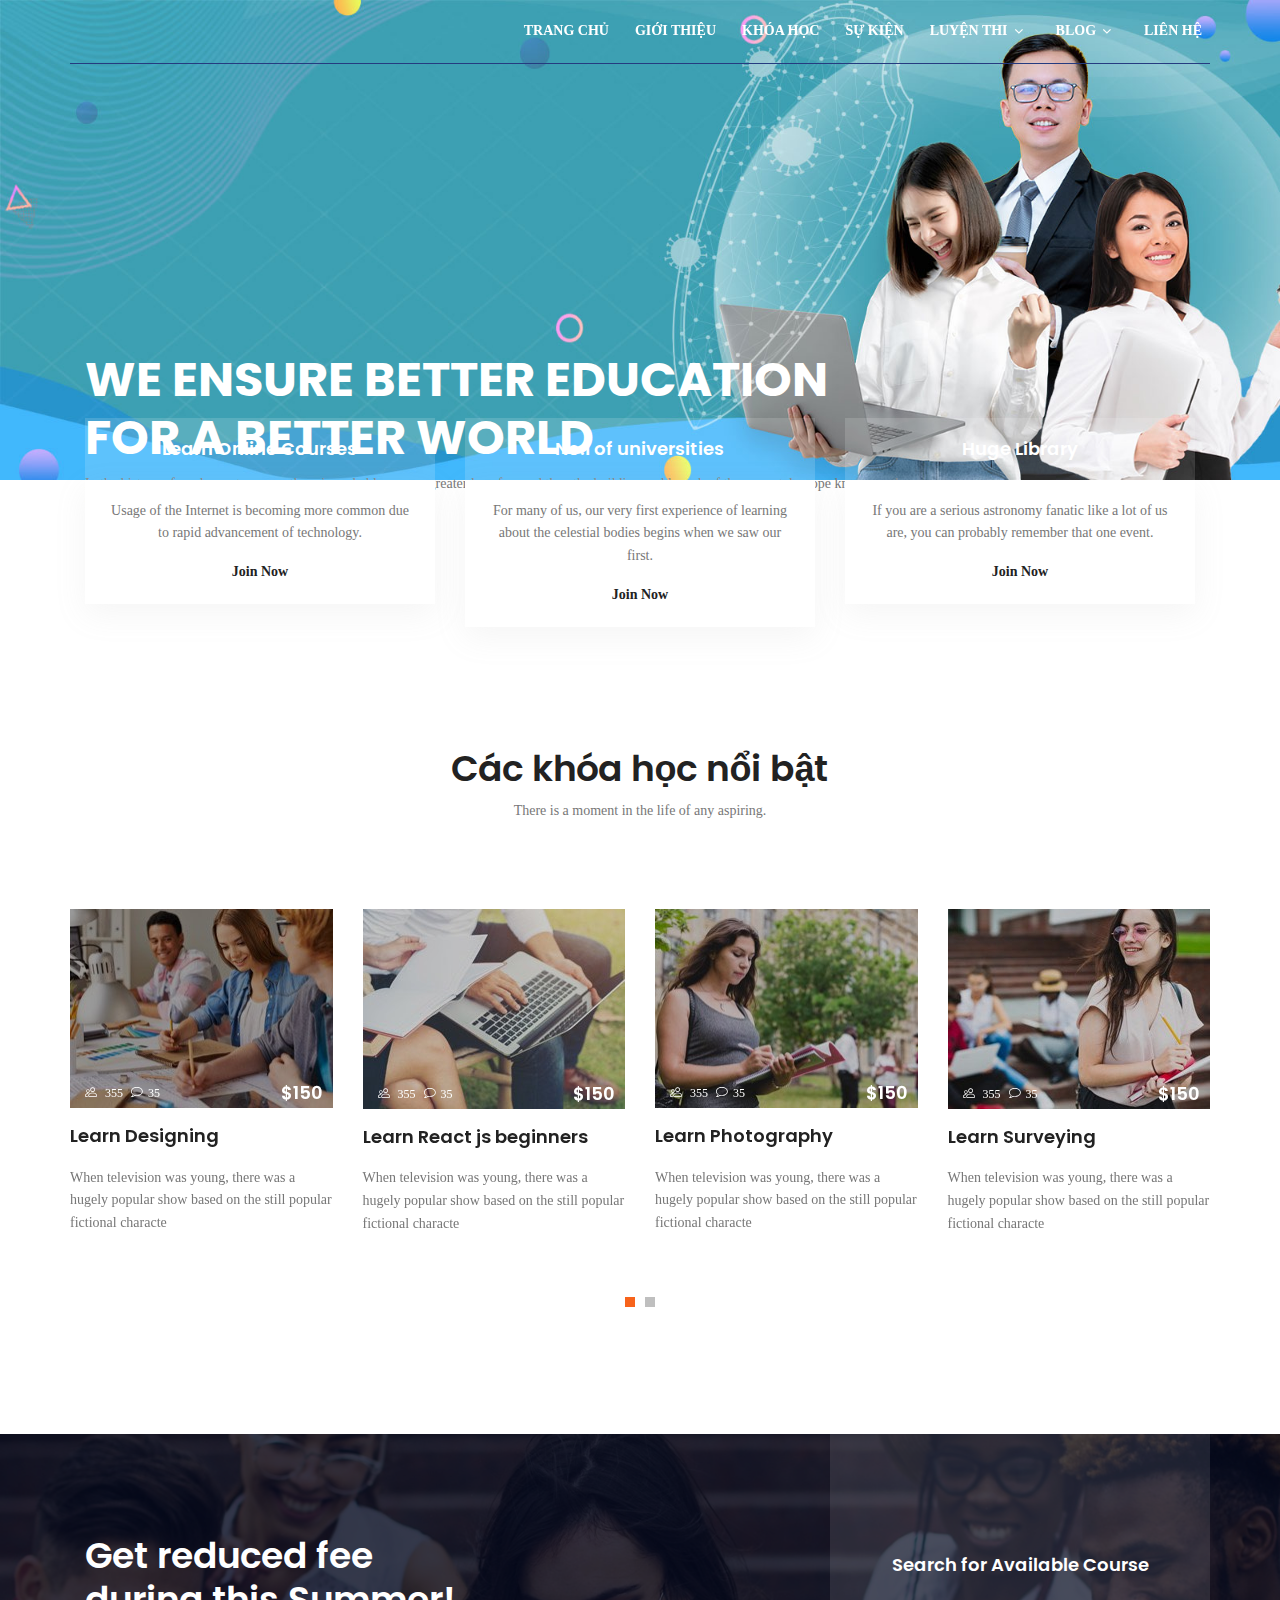
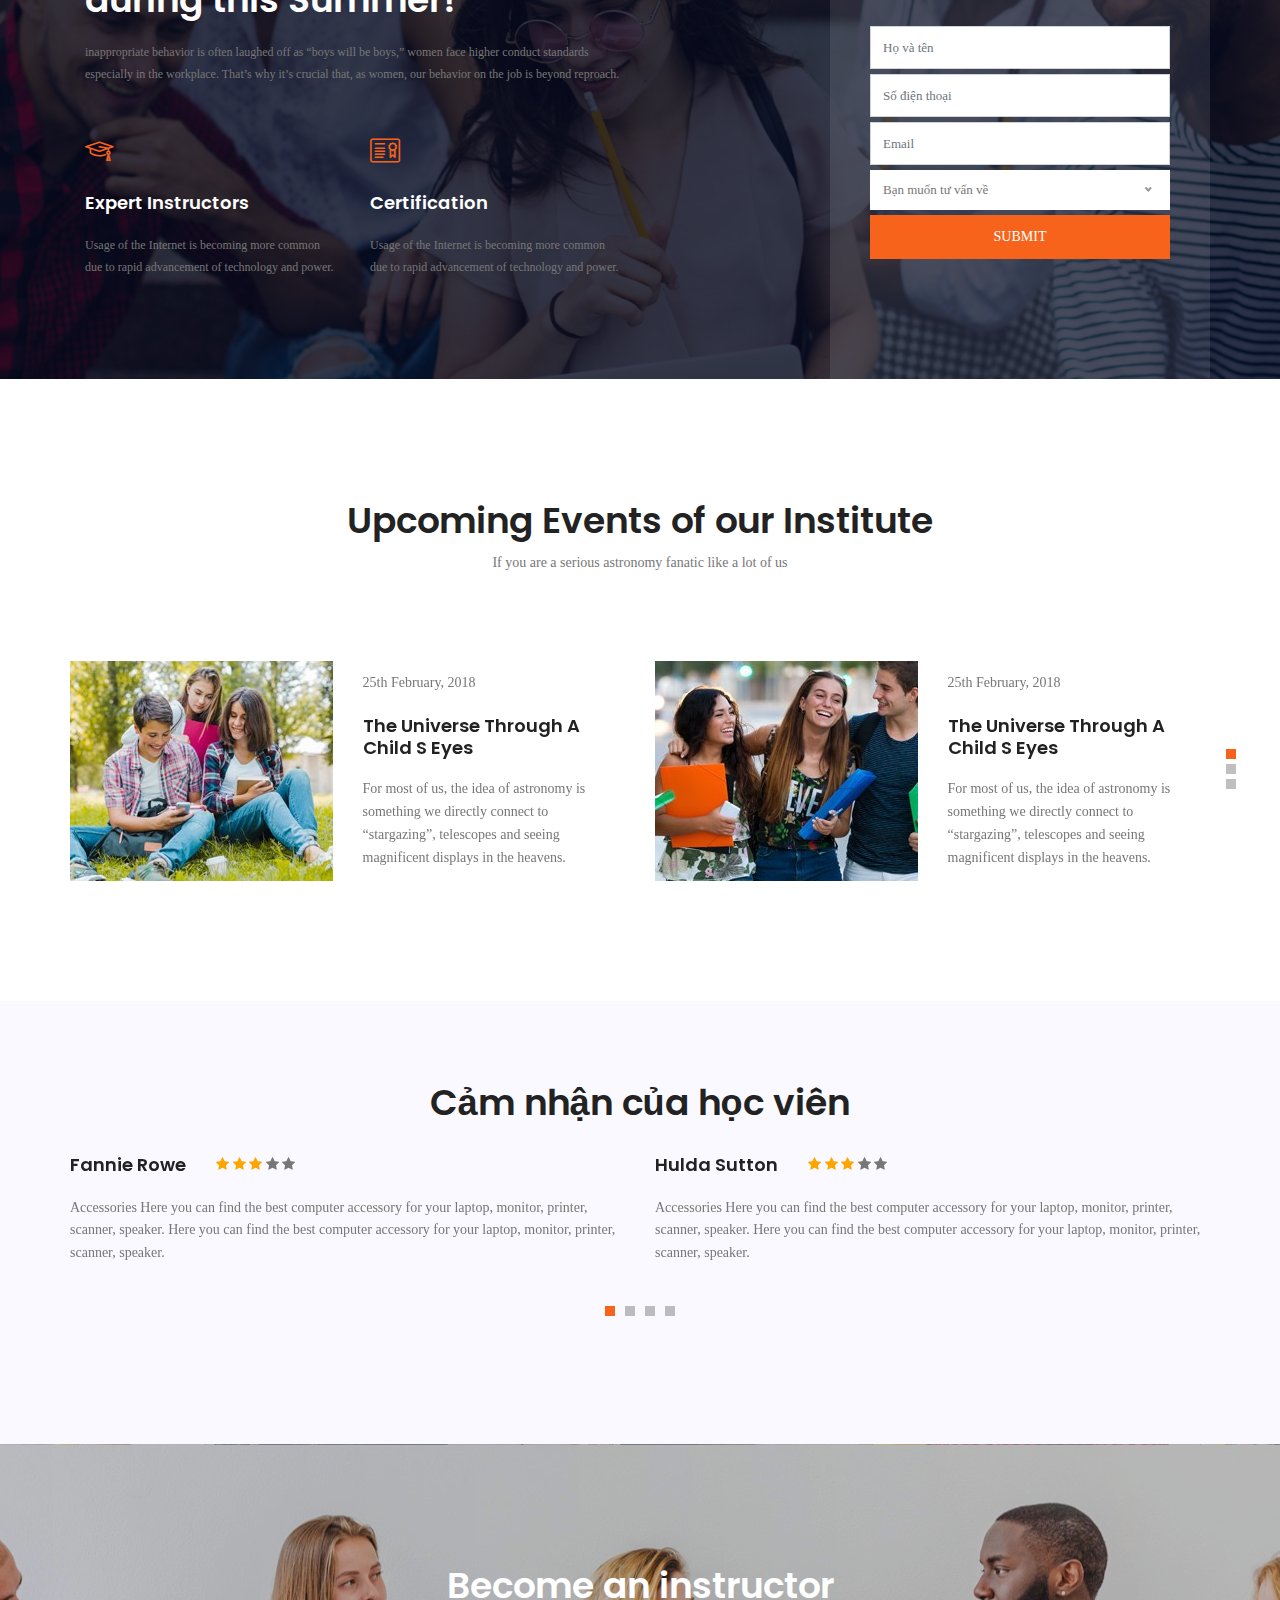
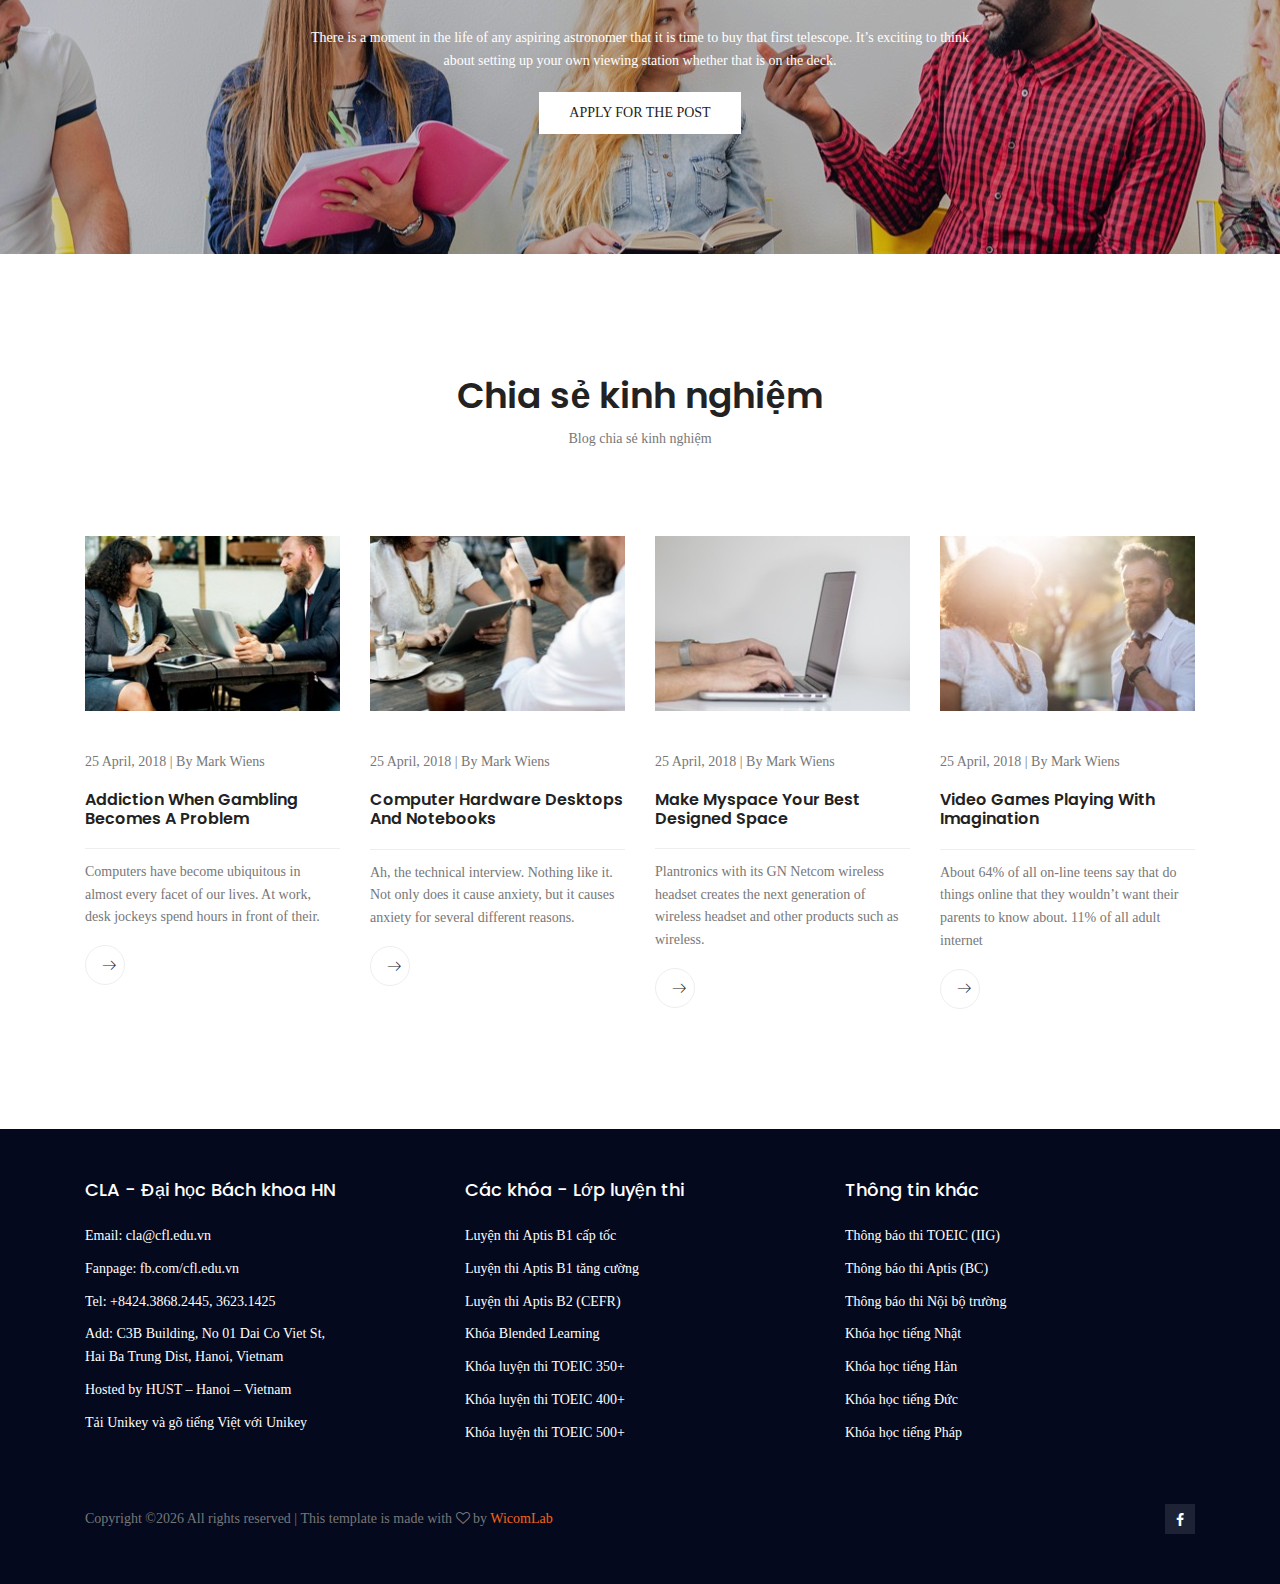
==== commit be44ffd7: "footer" ====
--- a/index.html
+++ b/index.html
@@ -818,71 +818,58 @@
 			<footer class="footer-area section-gap">
 				<div class="container">
 					<div class="row">
-						<div class="col-lg-2 col-md-6 col-sm-6">
+						<div class="col-lg-4 col-md-6 col-sm-6">
 							<div class="single-footer-widget">
-								<h4>Top Products</h4>
+								<h4>CLA - Đại học Bách khoa HN</h4>
 								<ul>
-									<li><a href="#">Managed Website</a></li>
-									<li><a href="#">Manage Reputation</a></li>
-									<li><a href="#">Power Tools</a></li>
-									<li><a href="#">Marketing Service</a></li>
+									<li>Email: <a href="mailto:cla@hust.edu.vn">cla@cfl.edu.vn</a></li>
+									<li>Fanpage: <a title="Fanpage CFL" href="https://fb.com/cfl.edu.vn" target="_blank"
+											rel="nofollow noopener noreferrer">fb.com/cfl.edu.vn</a></li>
+									<li>Tel: <a title="Center for Foreign Languages - CFL" href="tel:+842438682445">+8424.3868.2445</a>, <a
+											title="Center for Foreign Languages - CFL" href="tel:+842436231425">3623.1425</a>
+									</li>
+									<li>Add: <a href="https://cfl.edu.vn/gioi-thieu/so-do-chi-dan/">C3B Building</a>, No 01
+										Dai Co Viet St,<br />
+										Hai Ba Trung Dist, Hanoi, Vietnam</li>
+									<li>Hosted by <a href="http://www.hust.edu.vn/" target="_blank" rel="nofollow noopener noreferrer">HUST</a>
+										&#8211; Hanoi &#8211; Vietnam</li>
+									<li><a title="Tải phần mềm gõ tiếng Việt Unikey mới nhất" href="http://unikey.vn/">Tải
+											Unikey</a> và gõ tiếng Việt với <a title="Tải phần mềm gõ tiếng Việt Unikey mới nhất"
+											href="http://unikey.vn">Unikey</a></li>
 								</ul>
 							</div>
 						</div>
-						<div class="col-lg-2 col-md-6 col-sm-6">
+						<div class="col-lg-4 col-md-6 col-sm-6">
 							<div class="single-footer-widget">
-								<h4>Quick links</h4>
+								<h4>Các khóa - Lớp luyện thi</h4>
 								<ul>
-									<li><a href="#">Jobs</a></li>
-									<li><a href="#">Brand Assets</a></li>
-									<li><a href="#">Investor Relations</a></li>
-									<li><a href="#">Terms of Service</a></li>
+									<li><a href="https://cfl.edu.vn/khoa-luyen-thi-aptis-b1-cap-toc/">Luyện thi <strong>Aptis B1</strong> cấp
+											tốc</a></li>
+									<li><a href="https://cfl.edu.vn/khoa-luyen-thi-aptis-b1-tang-cuong/">Luyện thi <strong>Aptis B1</strong>
+											tăng cường</a></li>
+									<li><a href="https://cfl.edu.vn/khoa-luyen-thi-aptis-b2/">Luyện thi <strong>Aptis B2</strong> (CEFR)</a>
+									</li>
+									<li><a href="https://cfl.edu.vn/tag/blended-learning/">Khóa <strong>Blended Learning</strong></a></li>
+									<li><a href="https://cfl.edu.vn/luyen-thi/toeic-350/">Khóa luyện thi TOEIC 350+</a></li>
+									<li><a href="https://cfl.edu.vn/luyen-thi/toeic-400/">Khóa luyện thi TOEIC 400+</a></li>
+									<li><a href="https://cfl.edu.vn/luyen-thi/toeic-450-500/">Khóa luyện thi TOEIC 500+</a></li>
 								</ul>
 							</div>
 						</div>
-						<div class="col-lg-2 col-md-6 col-sm-6">
+						<div class="col-lg-4 col-md-6 col-sm-6">
 							<div class="single-footer-widget">
-								<h4>Features</h4>
+								<h4>Thông tin khác</h4>
 								<ul>
-									<li><a href="#">Jobs</a></li>
-									<li><a href="#">Brand Assets</a></li>
-									<li><a href="#">Investor Relations</a></li>
-									<li><a href="#">Terms of Service</a></li>
+									<li><a href="https://cfl.edu.vn/tag/thong-bao-thi-toeic-quoc-te/">Thông báo thi TOEIC (IIG)</a></li>
+									<li><a href="https://cfl.edu.vn/tag/thong-bao-thi-aptis/">Thông báo thi Aptis (BC)</a></li>
+									<li><a href="https://cfl.edu.vn/tag/thong-bao-thi-tieng-anh-noi-bo/">Thông báo thi Nội bộ trường</a></li>
+									<li><a href="https://cfl.edu.vn/tag/du-an-nhat/" target="_blank" rel="noopener noreferrer">Khóa học tiếng
+											Nhật</a></li>
+									<li><a href="https://cfl.edu.vn/tag/hoc-tieng-han/" target="_blank" rel="noopener noreferrer">Khóa học tiếng
+											Hàn</a></li>
+									<li><a href="http://vdz.edu.vn/" target="_blank" rel="noopener noreferrer">Khóa học tiếng Đức</a></li>
+									<li><a href="http://cfc-fr.vn/" target="_blank" rel="noopener noreferrer">Khóa học tiếng Pháp</a></li>
 								</ul>
-							</div>
-						</div>
-						<div class="col-lg-2 col-md-6 col-sm-6">
-							<div class="single-footer-widget">
-								<h4>Resources</h4>
-								<ul>
-									<li><a href="#">Guides</a></li>
-									<li><a href="#">Research</a></li>
-									<li><a href="#">Experts</a></li>
-									<li><a href="#">Agencies</a></li>
-								</ul>
-							</div>
-						</div>
-						<div class="col-lg-4  col-md-6 col-sm-6">
-							<div class="single-footer-widget">
-								<h4>Newsletter</h4>
-								<p>Stay update with our latest</p>
-								<div class="" id="mc_embed_signup">
-									<form target="_blank"
-										action="https://spondonit.us12.list-manage.com/subscribe/post?u=1462626880ade1ac87bd9c93a&amp;id=92a4423d01"
-										method="get">
-										<div class="input-group">
-											<input type="text" class="form-control" name="EMAIL"
-												placeholder="Enter Email Address" onfocus="this.placeholder = ''"
-												onblur="this.placeholder = 'Enter Email Address '" required="" type="email">
-											<div class="input-group-btn">
-												<button class="btn btn-default" type="submit">
-													<span class="lnr lnr-arrow-right"></span>
-												</button>
-											</div>
-											<div class="info"></div>
-										</div>
-									</form>
-								</div>
 							</div>
 						</div>
 					</div>
@@ -897,10 +884,7 @@
 							<!-- Link back to Colorlib can't be removed. Template is licensed under CC BY 3.0. -->
 						</p>
 						<div class="col-lg-6 col-sm-12 footer-social">
-							<a href="#"><i class="fa fa-facebook"></i></a>
-							<a href="#"><i class="fa fa-twitter"></i></a>
-							<a href="#"><i class="fa fa-dribbble"></i></a>
-							<a href="#"><i class="fa fa-behance"></i></a>
+							<a href="https://www.facebook.com/cfl.edu.vn"><i class="fa fa-facebook"></i></a>
 						</div>
 					</div>
 				</div>
--- a/css/main.css
+++ b/css/main.css
@@ -3076,8 +3076,11 @@
 }
 
 .about-banner {
-    background: url(../img/top-banner.jpg) right no-repeat;
-    background-size: cover
+    background: url(../img/img-banner.jpg) no-repeat;
+    background-size: 100%;
+    width: 100vw;
+    height: 37.5vw;
+    line-height: 1;
 }
 
 .about-content {
@@ -4837,7 +4840,8 @@
 }
 
 .footer-area {
-    background-color: #04091e
+    background-color: #04091e;
+    padding: 50px 0
 }
 
 .single-footer-widget h4 {
@@ -4864,11 +4868,12 @@
 }
 
 .single-footer-widget ul li {
-    margin-bottom: 10px
+    margin-bottom: 10px;
+    color: #fff;
 }
 
 .single-footer-widget ul li a {
-    color: #777;
+    color: #fff;
     -webkit-transition: all 0.3s ease 0s;
     -moz-transition: all 0.3s ease 0s;
     -o-transition: all 0.3s ease 0s;
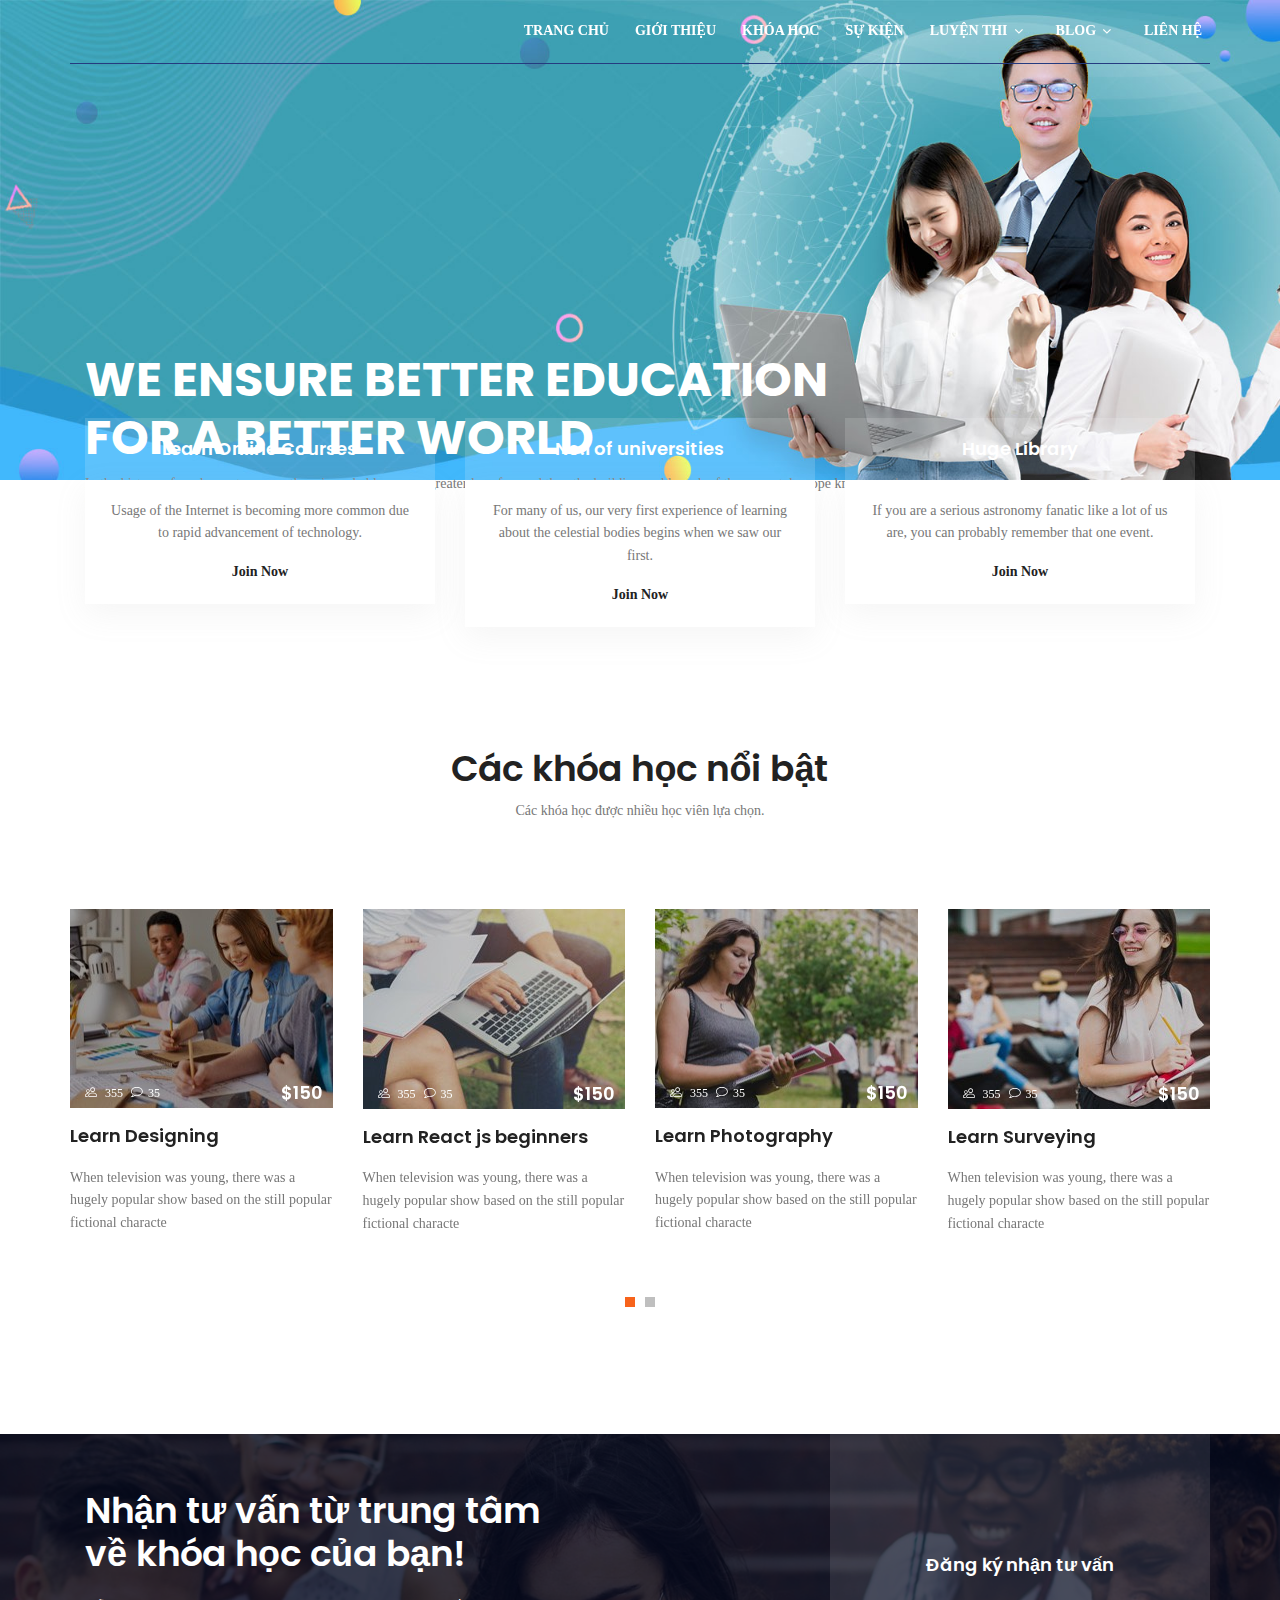
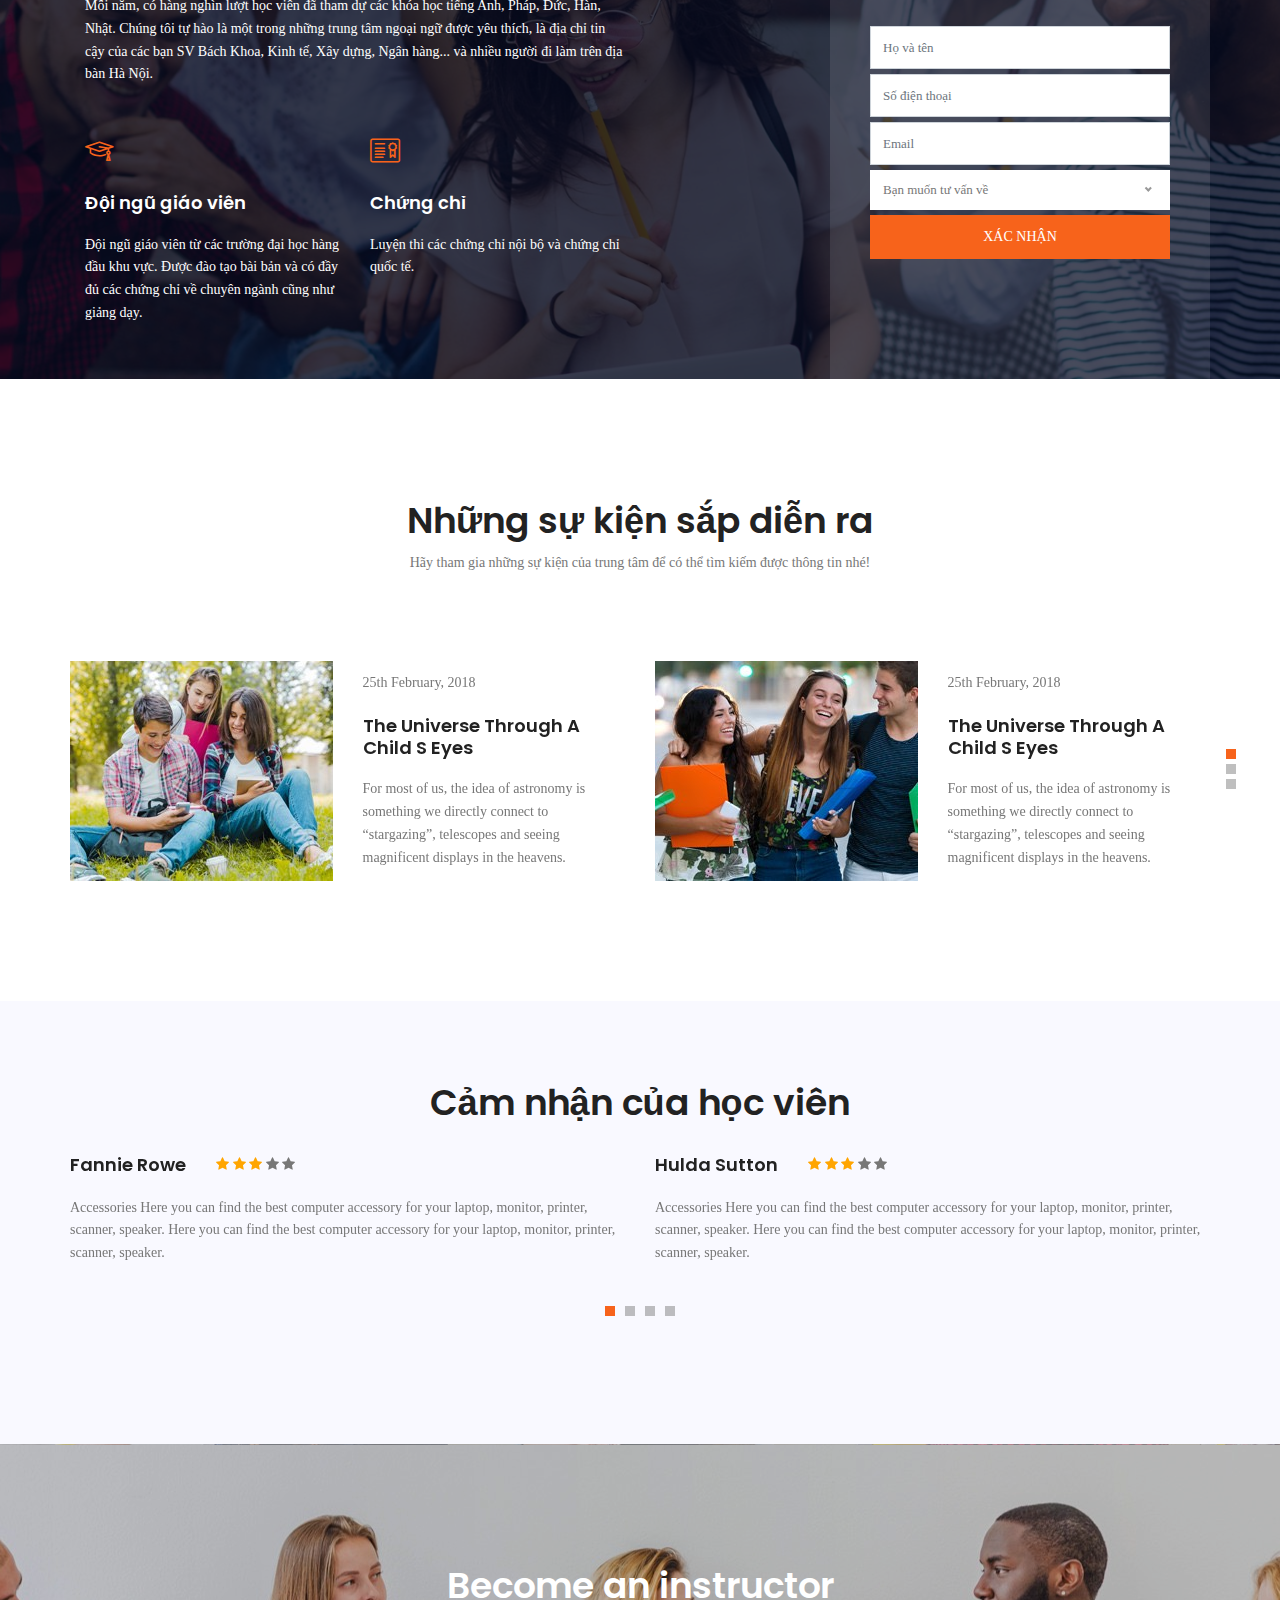
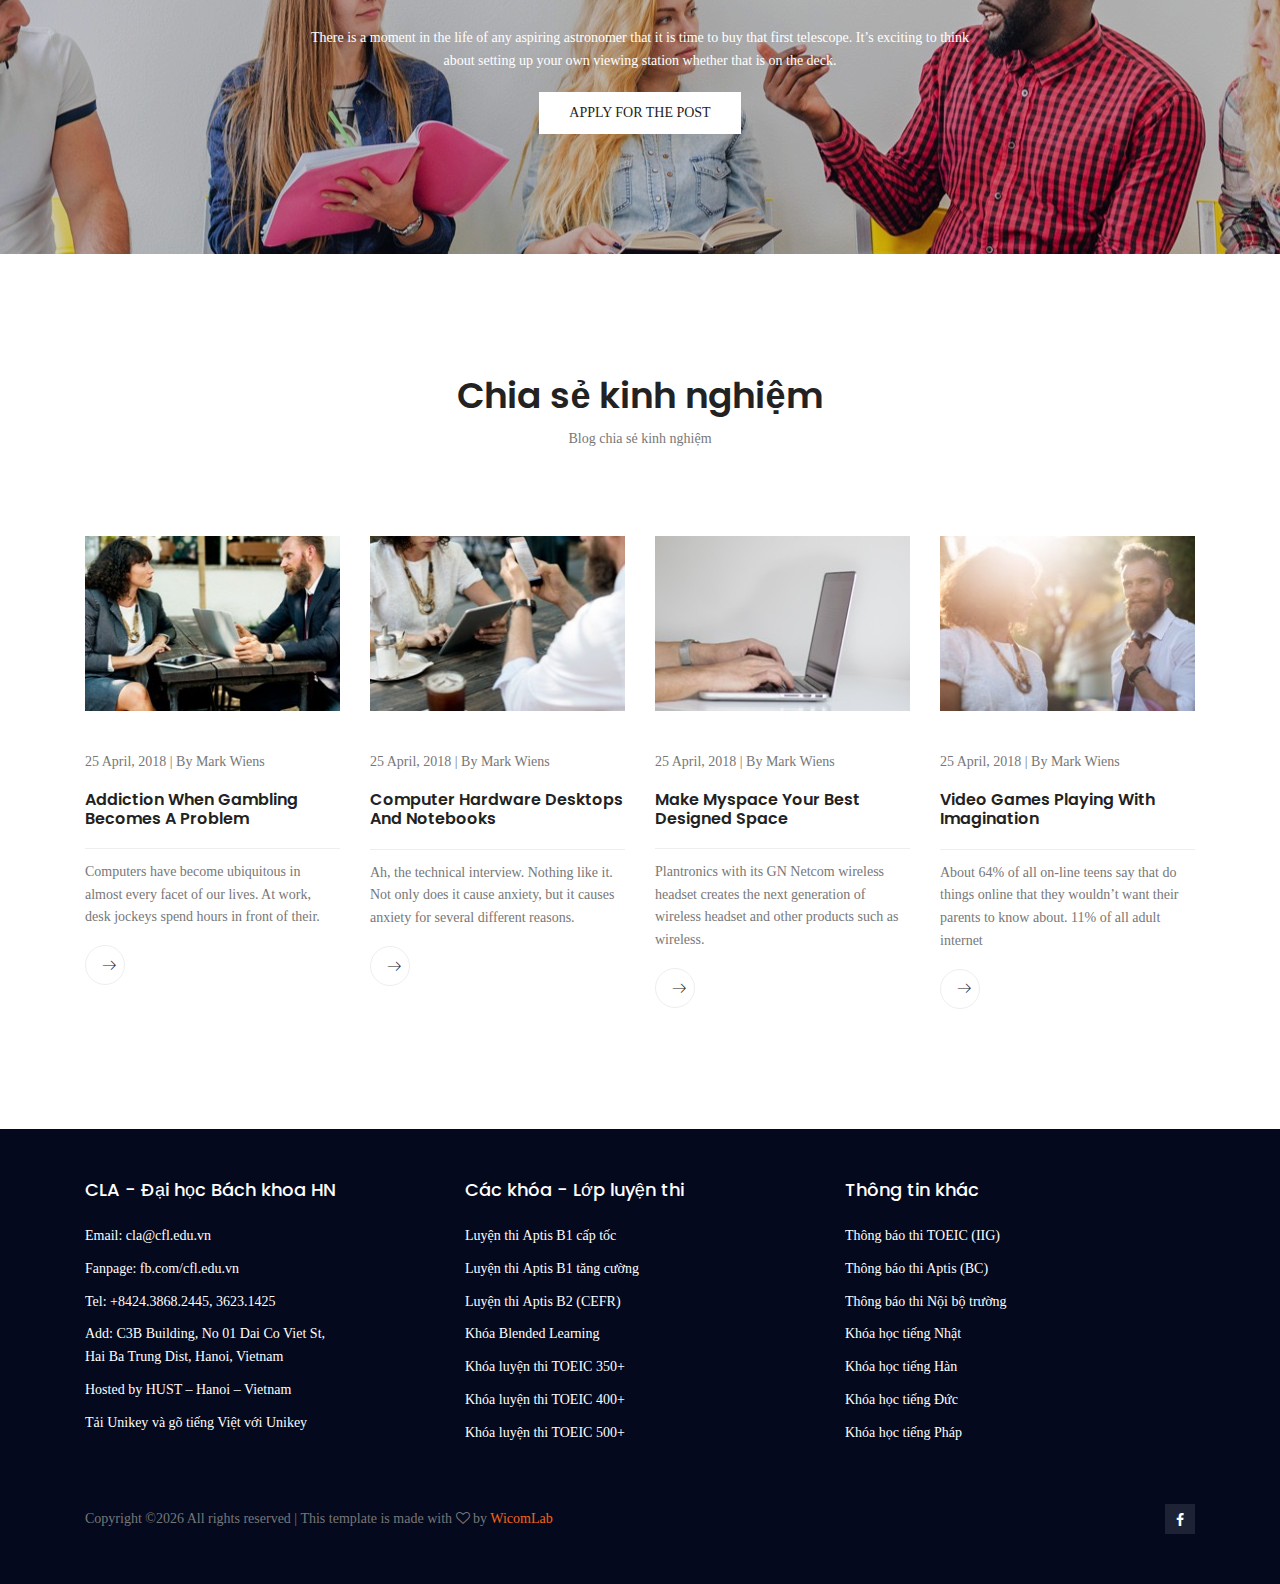
==== commit 6372f3e1: "update FE" ====
--- a/index.html
+++ b/index.html
@@ -172,7 +172,7 @@
 						<div class="menu-content pb-70 col-lg-8">
 							<div class="title text-center">
 								<h1 class="mb-10">Các khóa học nổi bật</h1>
-								<p>There is a moment in the life of any aspiring.</p>
+								<p>Các khóa học được nhiều học viên lựa chọn.</p>
 							</div>
 						</div>
 					</div>
@@ -375,40 +375,39 @@
 					<div class="row justify-content-between align-items-center">
 						<div class="col-lg-6 col-md-6 search-course-left">
 							<h1 class="text-white">
-								Get reduced fee <br>
-								during this Summer!
+								Nhận tư vấn từ trung tâm<br>
+								về khóa học của bạn!
 							</h1>
 							<p>
-								inappropriate behavior is often laughed off as “boys will be boys,” women face higher conduct
-								standards especially in the workplace. That’s why it’s crucial that, as women, our behavior on
-								the job is beyond reproach.
+								Mỗi năm, có hàng nghìn lượt học viên đã tham dự các khóa học tiếng Anh, Pháp, Đức, Hàn, Nhật. Chúng tôi tự hào
+								là một trong những trung tâm ngoại ngữ được yêu thích, là địa chỉ tin cậy của các bạn SV Bách Khoa, Kinh tế, Xây
+								dựng, Ngân hàng... và nhiều người đi làm trên địa bàn Hà Nội.
 							</p>
 							<div class="row details-content">
 								<div class="col single-detials">
 									<span class="lnr lnr-graduation-hat"></span>
 									<a href="#">
-										<h4>Expert Instructors</h4>
-									</a>
-									<p>
-										Usage of the Internet is becoming more common due to rapid advancement of technology
-										and power.
+										<h4>Đội ngũ giáo viên</h4>
+									</a>
+									<p>
+										Đội ngũ giáo viên từ các trường đại học hàng đầu khu vực. Được đào tạo bài bản và có đầy đủ các chứng chỉ về
+										chuyên ngành cũng như giảng dạy.
 									</p>
 								</div>
 								<div class="col single-detials">
 									<span class="lnr lnr-license"></span>
 									<a href="#">
-										<h4>Certification</h4>
-									</a>
-									<p>
-										Usage of the Internet is becoming more common due to rapid advancement of technology
-										and power.
+										<h4>Chứng chỉ</h4>
+									</a>
+									<p>
+										Luyện thi các chứng chỉ nội bộ và chứng chỉ quốc tế.
 									</p>
 								</div>
 							</div>
 						</div>
 						<div class="col-lg-4 col-md-6 search-course-right section-gap">
 							<form class="form-wrap" action="#">
-								<h4 class="text-white pb-20 text-center mb-30">Search for Available Course</h4>
+								<h4 class="text-white pb-20 text-center mb-30">Đăng ký nhận tư vấn</h4>
 								<input type="text" class="form-control" name="name" placeholder="Họ và tên"
 									onfocus="this.placeholder = ''" onblur="this.placeholder = 'Họ và tên'">
 								<input type="phone" class="form-control" name="phone" placeholder="Số điện thoại"
@@ -424,7 +423,7 @@
 										<option value="4">Khác</option>
 									</select>
 								</div>
-								<button class="primary-btn text-uppercase">Submit</button>
+								<button class="primary-btn text-uppercase">Xác nhận</button>
 							</form>
 						</div>
 					</div>
@@ -438,8 +437,8 @@
 					<div class="row d-flex justify-content-center">
 						<div class="menu-content pb-70 col-lg-8">
 							<div class="title text-center">
-								<h1 class="mb-10">Upcoming Events of our Institute</h1>
-								<p>If you are a serious astronomy fanatic like a lot of us</p>
+								<h1 class="mb-10">Những sự kiện sắp diễn ra</h1>
+								<p>Hãy tham gia những sự kiện của trung tâm để có thể tìm kiếm được thông tin nhé!</p>
 							</div>
 						</div>
 					</div>
--- a/css/main.css
+++ b/css/main.css
@@ -2710,7 +2710,8 @@
 }
 
 .search-course-area .search-course-left p {
-    font-size: 12px
+    font-size: 14px;
+    color: #fff;
 }
 
 @media (max-width: 991px) {
